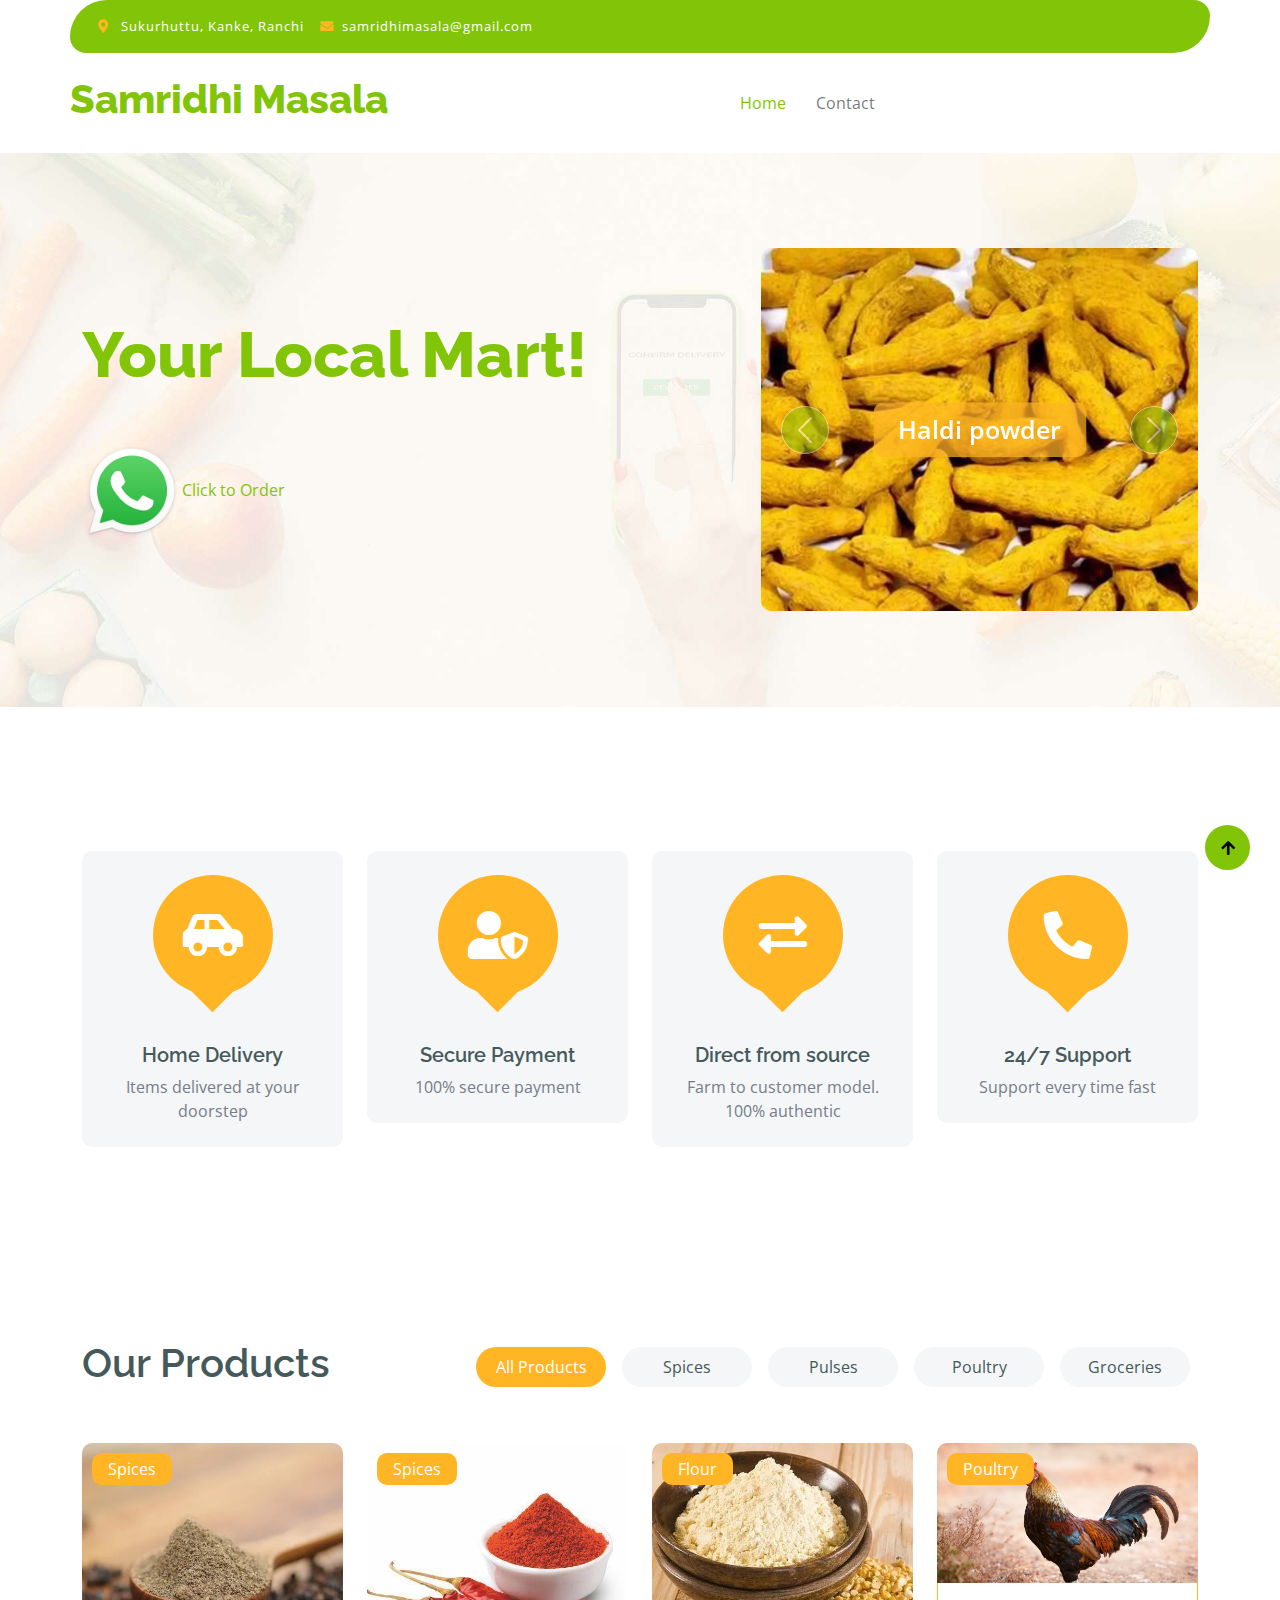
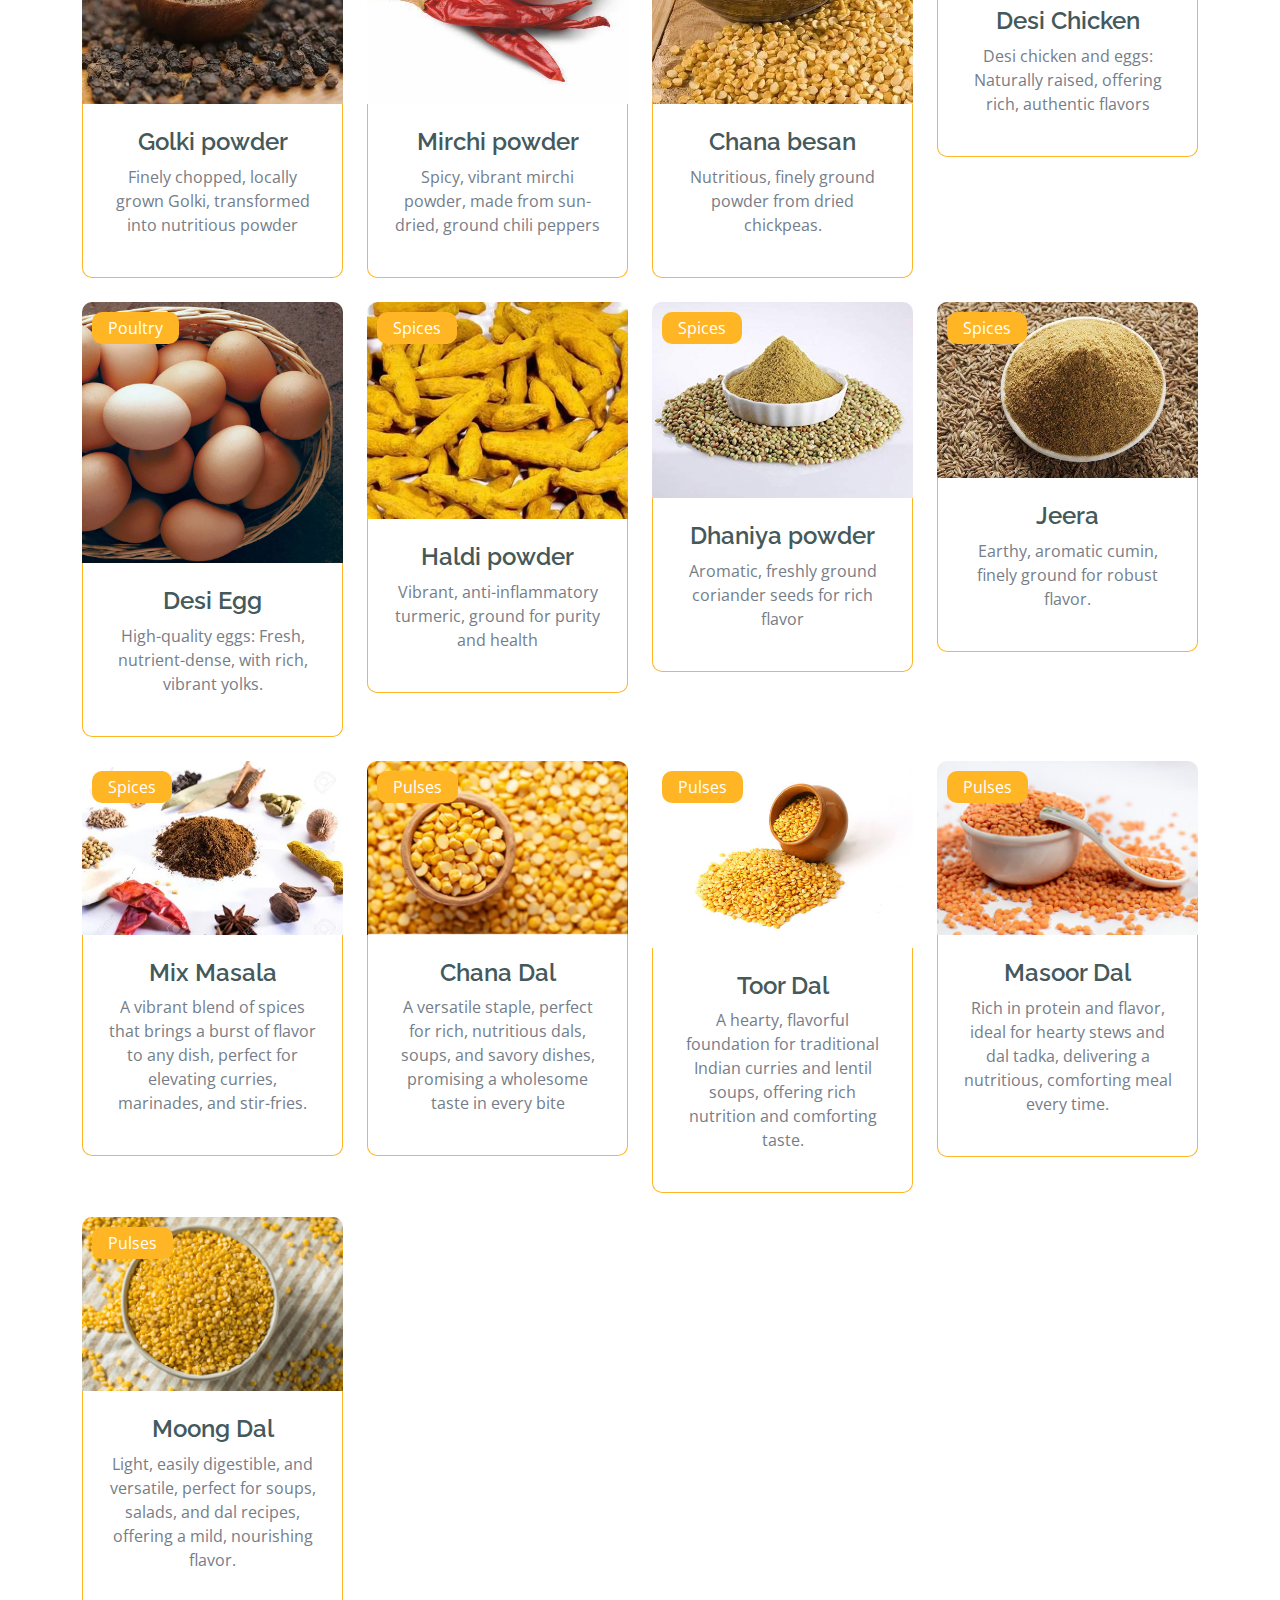
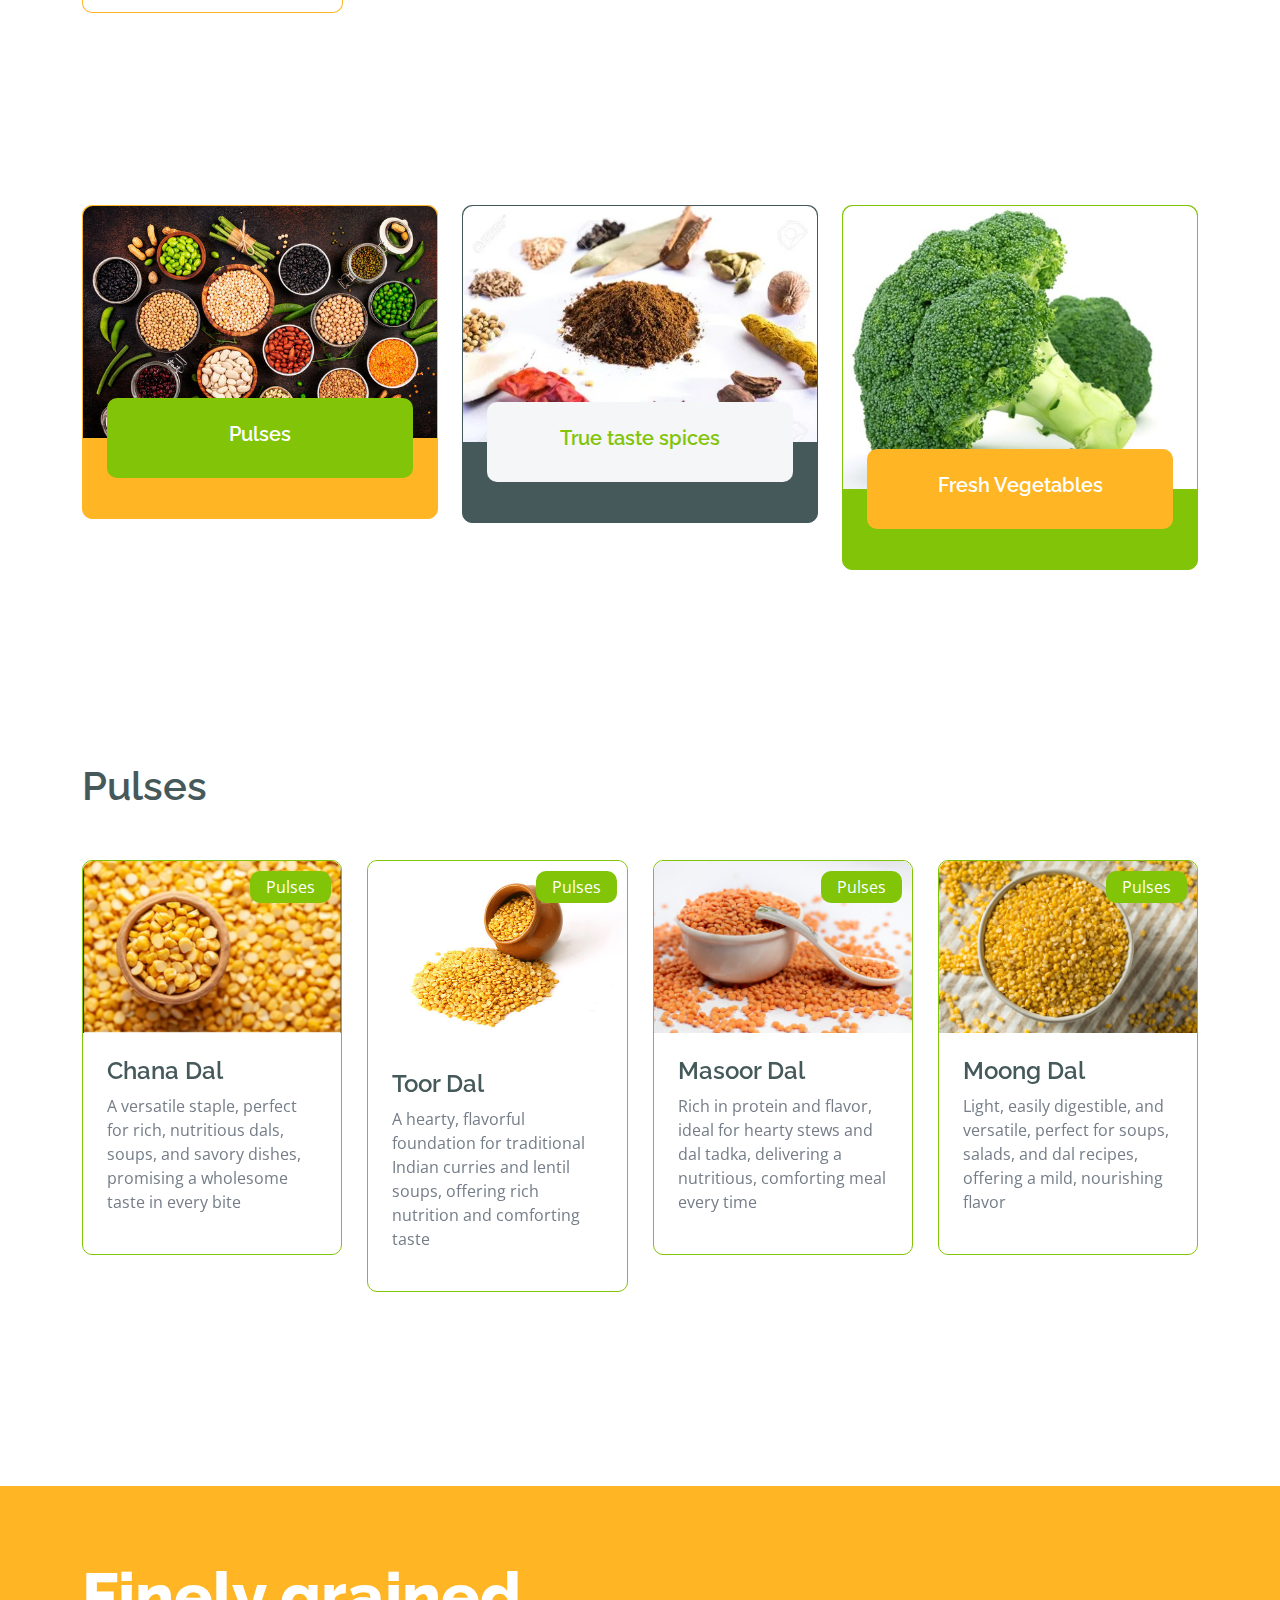
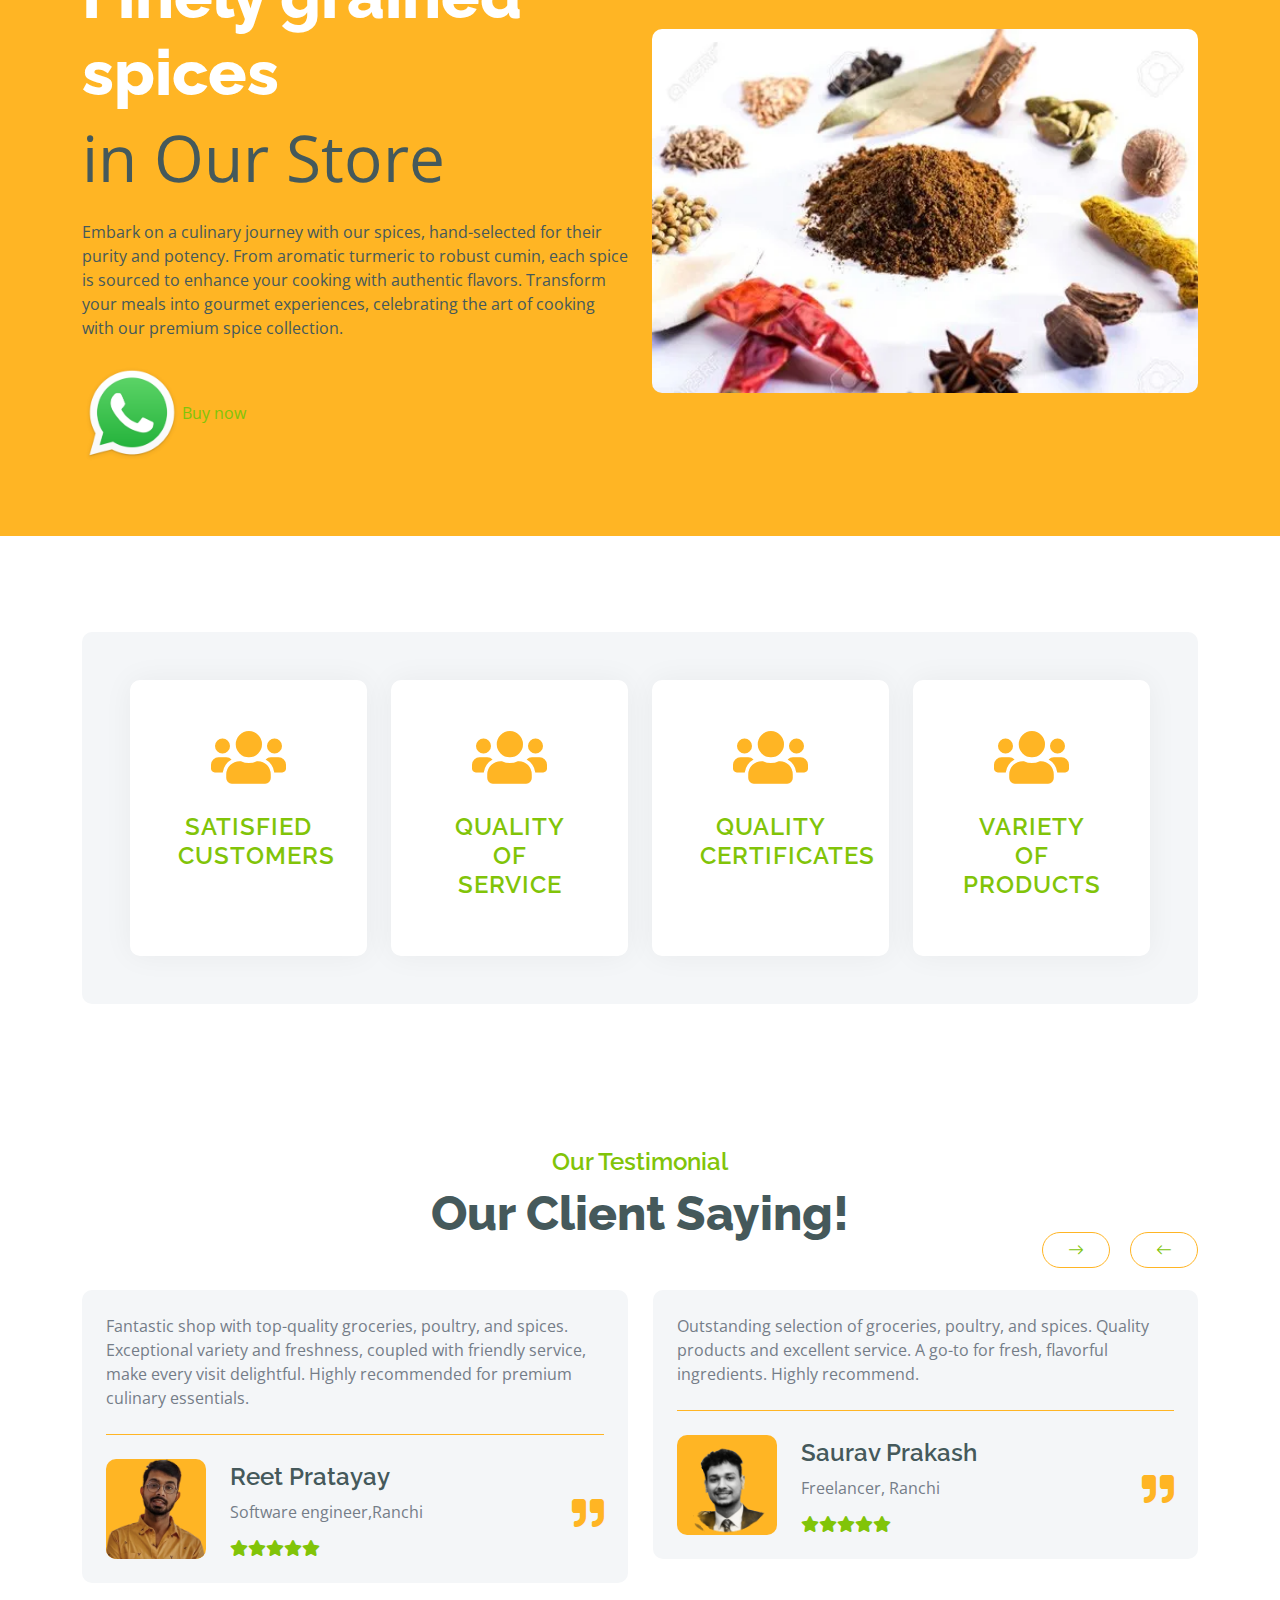
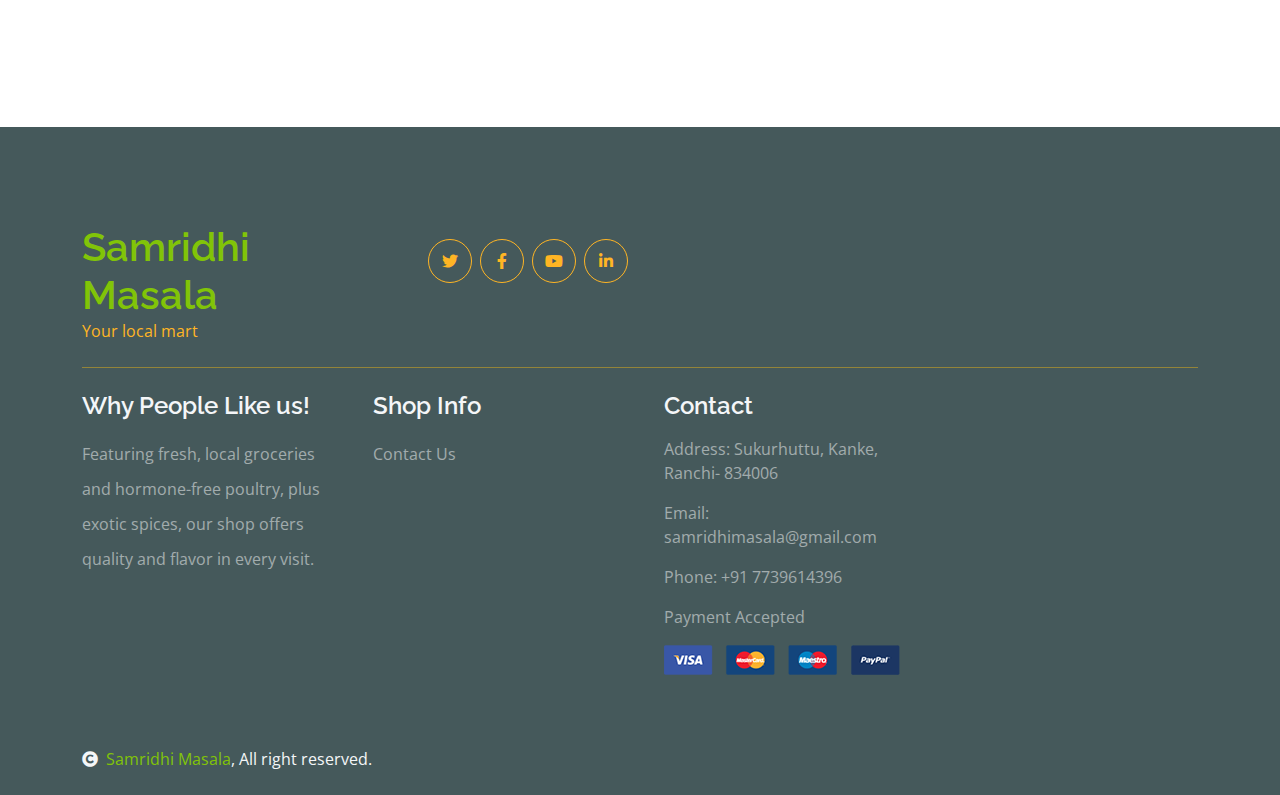
==== index.html @ b8755fad "items" ====
<!DOCTYPE html>
<html lang="en">

    <head>
        <meta charset="utf-8">
        <title>Samridhi Masala</title>
        <meta content="width=device-width, initial-scale=1.0" name="viewport">
        <meta content="" name="keywords">
        <meta content="" name="description">
        <link rel="icon" type="image/x-icon" sizes="192x192"   href="/img/SM-icon.png">

        <!-- Google Web Fonts -->
        <link rel="preconnect" href="https://fonts.googleapis.com">
        <link rel="preconnect" href="https://fonts.gstatic.com" crossorigin>
        <link href="https://fonts.googleapis.com/css2?family=Open+Sans:wght@400;600&family=Raleway:wght@600;800&display=swap" rel="stylesheet"> 

        <!-- Icon Font Stylesheet -->
        <link rel="stylesheet" href="https://use.fontawesome.com/releases/v5.15.4/css/all.css"/>
        <link href="https://cdn.jsdelivr.net/npm/bootstrap-icons@1.4.1/font/bootstrap-icons.css" rel="stylesheet">

        <!-- Libraries Stylesheet -->
        <link href="lib/lightbox/css/lightbox.min.css" rel="stylesheet">
        <link href="lib/owlcarousel/assets/owl.carousel.min.css" rel="stylesheet">


        <!-- Customized Bootstrap Stylesheet -->
        <link href="css/bootstrap.min.css" rel="stylesheet">

        <!-- Template Stylesheet -->
        <link href="css/style.css" rel="stylesheet">
    </head>

    <body>

        <!-- Spinner Start -->
        <div id="spinner" class="show w-100 vh-100 bg-white position-fixed translate-middle top-50 start-50  d-flex align-items-center justify-content-center">
            <div class="spinner-grow text-primary" role="status"></div>
        </div>
        <!-- Spinner End -->


        <!-- Navbar start -->
        <div class="container-fluid fixed-top">
            <div class="container topbar bg-primary d-none d-lg-block">
                <div class="d-flex justify-content-between">
                    <div class="top-info ps-2">
                        <small class="me-3"><i class="fas fa-map-marker-alt me-2 text-secondary"></i> <a href="#" class="text-white">Sukurhuttu, Kanke, Ranchi</a></small>
                        <small class="me-3"><i class="fas fa-envelope me-2 text-secondary"></i><a href="#" class="text-white">samridhimasala@gmail.com</a></small>
                    </div>
                </div>
            </div>
            <div class="container px-0">
                <nav class="navbar navbar-light bg-white navbar-expand-xl">
                    <a href="index.html" class="navbar-brand"><h1 class="text-primary display-6">Samridhi Masala</h1></a>
                    <button class="navbar-toggler py-2 px-3" type="button" data-bs-toggle="collapse" data-bs-target="#navbarCollapse">
                        <span class="fa fa-bars text-primary"></span>
                    </button>
                   

                    <div class="collapse navbar-collapse bg-white" id="navbarCollapse">
                        <div class="navbar-nav mx-auto">
                            <a href="index.html" class="nav-item nav-link active">Home</a>
                            <a href="contact.html" class="nav-item nav-link">Contact</a>
                        </div>
                    </div>
                </nav>
            </div>
        </div>
        <!-- Navbar End -->


        <!-- Modal Search Start -->
        <div class="modal fade" id="searchModal" tabindex="-1" aria-labelledby="exampleModalLabel" aria-hidden="true">
            <div class="modal-dialog modal-fullscreen">
                <div class="modal-content rounded-0">
                    <div class="modal-header">
                        <h5 class="modal-title" id="exampleModalLabel">Search by keyword</h5>
                        <button type="button" class="btn-close" data-bs-dismiss="modal" aria-label="Close"></button>
                    </div>
                    <div class="modal-body d-flex align-items-center">
                        <div class="input-group w-75 mx-auto d-flex">
                            <input type="search" class="form-control p-3" placeholder="keywords" aria-describedby="search-icon-1">
                            <span id="search-icon-1" class="input-group-text p-3"><i class="fa fa-search"></i></span>
                        </div>
                    </div>
                </div>
            </div>
        </div>
        <!-- Modal Search End -->


        <!-- Hero Start -->
        <div class="container-fluid py-5 mb-5 hero-header">
            <div class="container py-5">
                <div class="row g-5 align-items-center">
                    <div class="col-md-12 col-lg-7">
                        <!-- <h4 class="mb-3 text-secondary">100% Organic Foods</h4> -->
                        <h1 class="mb-5 display-3 text-primary">Your Local Mart!</h1>
                        <div class="position-relative mx-auto">
                            <a href="whatsapp://send?text=Hi, Send me product catalog!&phone=+917739614396"><img height="100" width="100" src="img/catalogue/whatsapp-icon.webp"/>Click to Order</a>
                        </div>
                    </div>
                    <div class="col-md-12 col-lg-5">
                        <div id="carouselId" class="carousel slide position-relative" data-bs-ride="carousel">
                            <div class="carousel-inner" role="listbox">
                                <div class="carousel-item active rounded">
                                    <img width="512" height="341" src="img/catalogue/haldi.webp" class="img-fluid w-100 h-100 bg-secondary rounded" alt="First slide">
                                    <a href="#" class="btn px-4 py-2 text-white rounded">Haldi powder</a>
                                </div>
                                <div class="carousel-item rounded">
                                    <img width="512" height="341" src="img/catalogue/dhaniya.jpg" class="img-fluid w-100 h-100 rounded" alt="Second slide">
                                    <a href="#" class="btn px-4 py-2 text-white rounded">Dhaniya powder</a>
                                </div>
                                <div class="carousel-item rounded">
                                    <img width="512" height="341" src="img/catalogue/golki.webp" class="img-fluid w-100 h-100 rounded" alt="Second slide">
                                    <a href="#" class="btn px-4 py-2 text-white rounded">Golki powder</a>
                                </div>
                                <div class="carousel-item rounded">
                                    <img width="512" height="341" src="img/catalogue/jeera.jpeg" class="img-fluid w-100 h-100 rounded" alt="Second slide">
                                    <a href="#" class="btn px-4 py-2 text-white rounded">Jeera powder</a>
                                </div>
                                <div class="carousel-item rounded">
                                    <img width="512" height="341" src="img/catalogue/mirchi.jpeg" class="img-fluid w-100 h-100 rounded" alt="Second slide">
                                    <a href="#" class="btn px-4 py-2 text-white rounded">Mirchi powder</a>
                                </div>
                                <div class="carousel-item rounded">
                                    <img width="512" height="341" src="img/catalogue/mix-masala.webp" class="img-fluid w-100 h-100 rounded" alt="Second slide">
                                    <a href="#" class="btn px-4 py-2 text-white rounded">Mix Masala</a>
                                </div>
                                <div class="carousel-item rounded">
                                    <img width="512" height="341" src="img/catalogue/redpotato.webp" class="img-fluid w-100 h-100 rounded" alt="Second slide">
                                    <a href="#" class="btn px-4 py-2 text-white rounded">Red potato</a>
                                </div>
                                <div class="carousel-item rounded">
                                    <img width="512" height="341" src="img/catalogue/desi-chicken.jpeg" class="img-fluid w-100 h-100 rounded" alt="Second slide">
                                    <a href="#" class="btn px-4 py-2 text-white rounded">Desi chicken</a>
                                </div>
                                <div class="carousel-item rounded">
                                    <img width="512" height="341" src="img/catalogue/chana-besan.webp" class="img-fluid w-100 h-100 rounded" alt="Second slide">
                                    <a href="#" class="btn px-4 py-2 text-white rounded">Chana besan</a>
                                </div>
                                <div class="carousel-item rounded">
                                    <img width="512" height="341" src="img/catalogue/desi-egg.jpeg" class="img-fluid w-100 h-100 rounded" alt="Second slide">
                                    <a href="#" class="btn px-4 py-2 text-white rounded">Desi Egg</a>
                                </div>
                            </div>
                            <button class="carousel-control-prev" type="button" data-bs-target="#carouselId" data-bs-slide="prev">
                                <span class="carousel-control-prev-icon" aria-hidden="true"></span>
                                <span class="visually-hidden">Previous</span>
                            </button>
                            <button class="carousel-control-next" type="button" data-bs-target="#carouselId" data-bs-slide="next">
                                <span class="carousel-control-next-icon" aria-hidden="true"></span>
                                <span class="visually-hidden">Next</span>
                            </button>
                        </div>
                    </div>
                </div>
            </div>
        </div>
        <!-- Hero End -->


        <!-- Featurs Section Start -->
        <div class="container-fluid featurs py-5">
            <div class="container py-5">
                <div class="row g-4">
                    <div class="col-md-6 col-lg-3">
                        <div class="featurs-item text-center rounded bg-light p-4">
                            <div class="featurs-icon btn-square rounded-circle bg-secondary mb-5 mx-auto">
                                <i class="fas fa-car-side fa-3x text-white"></i>
                            </div>
                            <div class="featurs-content text-center">
                                <h5>Home Delivery</h5>
                                <p class="mb-0">Items delivered at your doorstep</p>
                            </div>
                        </div>
                    </div>
                    <div class="col-md-6 col-lg-3">
                        <div class="featurs-item text-center rounded bg-light p-4">
                            <div class="featurs-icon btn-square rounded-circle bg-secondary mb-5 mx-auto">
                                <i class="fas fa-user-shield fa-3x text-white"></i>
                            </div>
                            <div class="featurs-content text-center">
                                <h5>Secure Payment</h5>
                                <p class="mb-0">100% secure payment</p>
                            </div>
                        </div>
                    </div>
                    <div class="col-md-6 col-lg-3">
                        <div class="featurs-item text-center rounded bg-light p-4">
                            <div class="featurs-icon btn-square rounded-circle bg-secondary mb-5 mx-auto">
                                <i class="fas fa-exchange-alt fa-3x text-white"></i>
                            </div>
                            <div class="featurs-content text-center">
                                <h5>Direct from source</h5>
                                <p class="mb-0">Farm to customer model. 100% authentic</p>
                            </div>
                        </div>
                    </div>
                    <div class="col-md-6 col-lg-3">
                        <div class="featurs-item text-center rounded bg-light p-4">
                            <div class="featurs-icon btn-square rounded-circle bg-secondary mb-5 mx-auto">
                                <i class="fa fa-phone-alt fa-3x text-white"></i>
                            </div>
                            <div class="featurs-content text-center">
                                <h5>24/7 Support</h5>
                                <p class="mb-0">Support every time fast</p>
                            </div>
                        </div>
                    </div>
                </div>
            </div>
        </div>
        <!-- Featurs Section End -->


        <!-- Fruits Shop Start-->
        <div class="container-fluid fruite py-5">
            <div class="container py-5">
                <div class="tab-class text-center">
                    <div class="row g-4">
                        <div class="col-lg-4 text-start">
                            <h1>Our Products</h1>
                        </div>
                        <div class="col-lg-8 text-end">
                            <ul class="nav nav-pills d-inline-flex text-center mb-5">
                                <li class="nav-item">
                                    <a class="d-flex m-2 py-2 bg-light rounded-pill active" data-bs-toggle="pill" href="#tab-1">
                                        <span class="text-dark" style="width: 130px;">All Products</span>
                                    </a>
                                </li>
                                <li class="nav-item">
                                    <a class="d-flex py-2 m-2 bg-light rounded-pill" data-bs-toggle="pill" href="#tab-2">
                                        <span class="text-dark" style="width: 130px;">Spices</span>
                                    </a>
                                </li>
                                <li class="nav-item">
                                    <a class="d-flex m-2 py-2 bg-light rounded-pill" data-bs-toggle="pill" href="#tab-3">
                                        <span class="text-dark" style="width: 130px;">Pulses</span>
                                    </a>
                                </li>
                                <li class="nav-item">
                                    <a class="d-flex m-2 py-2 bg-light rounded-pill" data-bs-toggle="pill" href="#tab-4">
                                        <span class="text-dark" style="width: 130px;">Poultry</span>
                                    </a>
                                </li>
                                <li class="nav-item">
                                    <a class="d-flex m-2 py-2 bg-light rounded-pill" data-bs-toggle="pill" href="#tab-5">
                                        <span class="text-dark" style="width: 130px;">Groceries</span>
                                    </a>
                                </li>
                            </ul>
                        </div>
                    </div>
                    <div class="tab-content">
                        <div id="tab-1" class="tab-pane fade show p-0 active">
                            <div class="row g-4">
                                <div class="col-lg-12">
                                    <div class="row g-4">
                                        <div class="col-md-6 col-lg-4 col-xl-3">
                                            <div class="rounded position-relative spice-item">
                                                <div class="fruite-img">
                                                    <img src="img/catalogue/golki.webp" class="img-fluid w-100 rounded-top" alt="">
                                                </div>
                                                <div class="text-white bg-secondary px-3 py-1 rounded position-absolute" style="top: 10px; left: 10px;">Spices</div>
                                                <div class="p-4 border border-secondary border-top-0 rounded-bottom">
                                                    <h4>Golki powder</h4>
                                                    <p>Finely chopped, locally grown Golki, transformed into nutritious powder </p>
                                                </div>
                                            </div>
                                        </div>
                                        <div class="col-md-6 col-lg-4 col-xl-3">
                                            <div class="rounded position-relative spice-item">
                                                <div class="fruite-img">
                                                    <img src="img/catalogue/mirchi.jpeg" class="img-fluid w-100 rounded-top" alt="">
                                                </div>
                                                <div class="text-white bg-secondary px-3 py-1 rounded position-absolute" style="top: 10px; left: 10px;">Spices</div>
                                                <div class="p-4 border border-secondary border-top-0 rounded-bottom">
                                                    <h4>Mirchi powder</h4>
                                                    <p>Spicy, vibrant mirchi powder, made from sun-dried, ground chili peppers</p>
                                                   
                                                </div>
                                            </div>
                                        </div>
                                        <div class="col-md-6 col-lg-4 col-xl-3">
                                            <div class="rounded position-relative spice-item">
                                                <div class="fruite-img">
                                                    <img src="img/catalogue/chana-besan.webp" class="img-fluid w-100 rounded-top" alt="">
                                                </div>
                                                <div class="text-white bg-secondary px-3 py-1 rounded position-absolute" style="top: 10px; left: 10px;">Flour</div>
                                                <div class="p-4 border border-secondary border-top-0 rounded-bottom">
                                                    <h4>Chana besan</h4>
                                                    <p>Nutritious, finely ground powder from dried chickpeas.</p>
                                                    
                                                </div>
                                            </div>
                                        </div>
                                        <div class="col-md-6 col-lg-4 col-xl-3">
                                            <div class="rounded position-relative poultry-item">
                                                <div class="fruite-img">
                                                    <img src="img/catalogue/desi-chicken.jpeg" class="img-fluid w-100 rounded-top" alt="">
                                                </div>
                                                <div class="text-white bg-secondary px-3 py-1 rounded position-absolute" style="top: 10px; left: 10px;">Poultry</div>
                                                <div class="p-4 border border-secondary border-top-0 rounded-bottom">
                                                    <h4>Desi Chicken</h4>
                                                    <p>Desi chicken and eggs: Naturally raised, offering rich, authentic flavors</p>
                                                   
                                                </div>
                                            </div>
                                        </div>
                                        <div class="col-md-6 col-lg-4 col-xl-3">
                                            <div class="rounded position-relative poultry-item">
                                                <div class="fruite-img">
                                                    <img src="img/catalogue/desi-egg.jpeg" class="img-fluid w-100 rounded-top" alt="">
                                                </div>
                                                <div class="text-white bg-secondary px-3 py-1 rounded position-absolute" style="top: 10px; left: 10px;">Poultry</div>
                                                <div class="p-4 border border-secondary border-top-0 rounded-bottom">
                                                    <h4>Desi Egg</h4>
                                                    <p>High-quality eggs: Fresh, nutrient-dense, with rich, vibrant yolks.</p>
                                                    
                                                </div>
                                            </div>
                                        </div>
                                        <div class="col-md-6 col-lg-4 col-xl-3">
                                            <div class="rounded position-relative spice-item">
                                                <div class="fruite-img">
                                                    <img src="img/catalogue/haldi.webp" class="img-fluid w-100 rounded-top" alt="">
                                                </div>
                                                <div class="text-white bg-secondary px-3 py-1 rounded position-absolute" style="top: 10px; left: 10px;">Spices</div>
                                                <div class="p-4 border border-secondary border-top-0 rounded-bottom">
                                                    <h4>Haldi powder</h4>
                                                    <p>Vibrant, anti-inflammatory turmeric, ground for purity and health</p>
                                                   
                                                </div>
                                            </div>
                                        </div>
                                        <div class="col-md-6 col-lg-4 col-xl-3">
                                            <div class="rounded position-relative spice-item">
                                                <div class="fruite-img">
                                                    <img src="img/catalogue/dhaniya.jpg" class="img-fluid w-100 rounded-top" alt="">
                                                </div>
                                                <div class="text-white bg-secondary px-3 py-1 rounded position-absolute" style="top: 10px; left: 10px;">Spices</div>
                                                <div class="p-4 border border-secondary border-top-0 rounded-bottom">
                                                    <h4>Dhaniya powder</h4>
                                                    <p>Aromatic, freshly ground coriander seeds for rich flavor</p>
                                                    
                                                </div>
                                            </div>
                                        </div>
                                        <div class="col-md-6 col-lg-4 col-xl-3">
                                            <div class="rounded position-relative spice-item">
                                                <div class="fruite-img">
                                                    <img src="img/catalogue/jeera.jpeg" class="img-fluid w-100 rounded-top" alt="">
                                                </div>
                                                <div class="text-white bg-secondary px-3 py-1 rounded position-absolute" style="top: 10px; left: 10px;">Spices</div>
                                                <div class="p-4 border border-secondary border-top-0 rounded-bottom">
                                                    <h4>Jeera</h4>
                                                    <p>Earthy, aromatic cumin, finely ground for robust flavor.</p>
                                                    
                                                </div>
                                            </div>
                                        </div>
                                        <div class="col-md-6 col-lg-4 col-xl-3">
                                            <div class="rounded position-relative spice-item">
                                                <div class="fruite-img">
                                                    <img src="img/catalogue/mix-masala.webp" class="img-fluid w-100 rounded-top" alt="">
                                                </div>
                                                <div class="text-white bg-secondary px-3 py-1 rounded position-absolute" style="top: 10px; left: 10px;">Spices</div>
                                                <div class="p-4 border border-secondary border-top-0 rounded-bottom">
                                                    <h4>Mix Masala</h4>
                                                    <p>A vibrant blend of spices that brings a burst of flavor to any dish, perfect for elevating curries, marinades, and stir-fries.</p>
                                                    
                                                </div>
                                            </div>
                                        </div>
                                        <div class="col-md-6 col-lg-4 col-xl-3">
                                            <div class="rounded position-relative pulses-item">
                                                <div class="fruite-img">
                                                    <img src="img/catalogue/chana-dal.png" class="img-fluid w-100 rounded-top" alt="">
                                                </div>
                                                <div class="text-white bg-secondary px-3 py-1 rounded position-absolute" style="top: 10px; left: 10px;">Pulses</div>
                                                <div class="p-4 border border-secondary border-top-0 rounded-bottom">
                                                    <h4>Chana Dal</h4>
                                                    <p>A versatile staple, perfect for rich, nutritious dals, soups, and savory dishes, promising a wholesome taste in every bite</p>
                                                    
                                                </div>
                                            </div>
                                        </div>
                                        <div class="col-md-6 col-lg-4 col-xl-3">
                                            <div class="rounded position-relative pulses-item">
                                                <div class="fruite-img">
                                                    <img src="img/catalogue/toor.jpeg" class="img-fluid w-100 rounded-top" alt="">
                                                </div>
                                                <div class="text-white bg-secondary px-3 py-1 rounded position-absolute" style="top: 10px; left: 10px;">Pulses</div>
                                                <div class="p-4 border border-secondary border-top-0 rounded-bottom">
                                                    <h4>Toor Dal</h4>
                                                    <p>A hearty, flavorful foundation for traditional Indian curries and lentil soups, offering rich nutrition and comforting taste.</p>
                                                    
                                                </div>
                                            </div>
                                        </div>
                                        <div class="col-md-6 col-lg-4 col-xl-3">
                                            <div class="rounded position-relative pulses-item">
                                                <div class="fruite-img">
                                                    <img src="img/catalogue/masoor.jpeg" class="img-fluid w-100 rounded-top" alt="">
                                                </div>
                                                <div class="text-white bg-secondary px-3 py-1 rounded position-absolute" style="top: 10px; left: 10px;">Pulses</div>
                                                <div class="p-4 border border-secondary border-top-0 rounded-bottom">
                                                    <h4>Masoor Dal</h4>
                                                    <p>Rich in protein and flavor, ideal for hearty stews and dal tadka, delivering a nutritious, comforting meal every time.</p>
                                                    
                                                </div>
                                            </div>
                                        </div>
                                        <div class="col-md-6 col-lg-4 col-xl-3">
                                            <div class="rounded position-relative pulses-item">
                                                <div class="fruite-img">
                                                    <img src="img/catalogue/moong.jpeg" class="img-fluid w-100 rounded-top" alt="">
                                                </div>
                                                <div class="text-white bg-secondary px-3 py-1 rounded position-absolute" style="top: 10px; left: 10px;">Pulses</div>
                                                <div class="p-4 border border-secondary border-top-0 rounded-bottom">
                                                    <h4>Moong Dal</h4>
                                                    <p>Light, easily digestible, and versatile, perfect for soups, salads, and dal recipes, offering a mild, nourishing flavor.</p>
                                                    
                                                </div>
                                            </div>
                                        </div>
                                    </div>
                                </div>
                            </div>
                        </div>
                        <div id="tab-2" class="tab-pane fade show p-0">
                            <div class="row g-4">
                                <div class="col-lg-12">
                                    <div class="row g-4">
                                        <div class="col-md-6 col-lg-4 col-xl-3">
                                            <div class="rounded position-relative spice-item">
                                                <div class="fruite-img">
                                                    <img src="img/catalogue/golki.webp" class="img-fluid w-100 rounded-top" alt="">
                                                </div>
                                                <div class="text-white bg-secondary px-3 py-1 rounded position-absolute" style="top: 10px; left: 10px;">Spices</div>
                                                <div class="p-4 border border-secondary border-top-0 rounded-bottom">
                                                    <h4>Golki powder</h4>
                                                    <p>Finely chopped, locally grown Golki, transformed into nutritious powder </p>
                                                </div>
                                            </div>
                                        </div>
                                        <div class="col-md-6 col-lg-4 col-xl-3">
                                            <div class="rounded position-relative spice-item">
                                                <div class="fruite-img">
                                                    <img src="img/catalogue/mirchi.jpeg" class="img-fluid w-100 rounded-top" alt="">
                                                </div>
                                                <div class="text-white bg-secondary px-3 py-1 rounded position-absolute" style="top: 10px; left: 10px;">Spices</div>
                                                <div class="p-4 border border-secondary border-top-0 rounded-bottom">
                                                    <h4>Mirchi powder</h4>
                                                    <p>Spicy, vibrant mirchi powder, made from sun-dried, ground chili peppers</p>
                                                   
                                                </div>
                                            </div>
                                        </div>
                                        <div class="col-md-6 col-lg-4 col-xl-3">
                                            <div class="rounded position-relative spice-item">
                                                <div class="fruite-img">
                                                    <img src="img/catalogue/haldi.webp" class="img-fluid w-100 rounded-top" alt="">
                                                </div>
                                                <div class="text-white bg-secondary px-3 py-1 rounded position-absolute" style="top: 10px; left: 10px;">Spices</div>
                                                <div class="p-4 border border-secondary border-top-0 rounded-bottom">
                                                    <h4>Haldi powder</h4>
                                                    <p>Vibrant, anti-inflammatory turmeric, ground for purity and health</p>
                                                   
                                                </div>
                                            </div>
                                        </div>
                                        <div class="col-md-6 col-lg-4 col-xl-3">
                                            <div class="rounded position-relative spice-item">
                                                <div class="fruite-img">
                                                    <img src="img/catalogue/dhaniya.jpg" class="img-fluid w-100 rounded-top" alt="">
                                                </div>
                                                <div class="text-white bg-secondary px-3 py-1 rounded position-absolute" style="top: 10px; left: 10px;">Spices</div>
                                                <div class="p-4 border border-secondary border-top-0 rounded-bottom">
                                                    <h4>Dhaniya powder</h4>
                                                    <p>Aromatic, freshly ground coriander seeds for rich flavor</p>
                                                    
                                                </div>
                                            </div>
                                        </div>
                                        <div class="col-md-6 col-lg-4 col-xl-3">
                                            <div class="rounded position-relative spice-item">
                                                <div class="fruite-img">
                                                    <img src="img/catalogue/jeera.jpeg" class="img-fluid w-100 rounded-top" alt="">
                                                </div>
                                                <div class="text-white bg-secondary px-3 py-1 rounded position-absolute" style="top: 10px; left: 10px;">Spices</div>
                                                <div class="p-4 border border-secondary border-top-0 rounded-bottom">
                                                    <h4>Jeera</h4>
                                                    <p>Earthy, aromatic cumin, finely ground for robust flavor.</p>
                                                    
                                                </div>
                                            </div>
                                        </div>
                                        <div class="col-md-6 col-lg-4 col-xl-3">
                                            <div class="rounded position-relative spice-item">
                                                <div class="fruite-img">
                                                    <img src="img/catalogue/mix-masala.webp" class="img-fluid w-100 rounded-top" alt="">
                                                </div>
                                                <div class="text-white bg-secondary px-3 py-1 rounded position-absolute" style="top: 10px; left: 10px;">Spices</div>
                                                <div class="p-4 border border-secondary border-top-0 rounded-bottom">
                                                    <h4>Mix Masala</h4>
                                                    <p>A vibrant blend of spices that brings a burst of flavor to any dish, perfect for elevating curries, marinades, and stir-fries.</p>
                                                    
                                                </div>
                                            </div>
                                        </div>
                                    </div>
                                </div>
                            </div>
                        </div>
                        <div id="tab-3" class="tab-pane fade show p-0">
                            <div class="row g-4">
                                <div class="col-lg-12">
                                    <div class="row g-4">
                                        <div class="col-md-6 col-lg-4 col-xl-3">
                                            <div class="rounded position-relative pulses-item">
                                                <div class="fruite-img">
                                                    <img src="img/catalogue/chana-dal.png" class="img-fluid w-100 rounded-top" alt="">
                                                </div>
                                                <div class="text-white bg-secondary px-3 py-1 rounded position-absolute" style="top: 10px; left: 10px;">Pulses</div>
                                                <div class="p-4 border border-secondary border-top-0 rounded-bottom">
                                                    <h4>Chana Dal</h4>
                                                    <p>A versatile staple, perfect for rich, nutritious dals, soups, and savory dishes, promising a wholesome taste in every bite</p>
                                                    
                                                </div>
                                            </div>
                                        </div>
                                        <div class="col-md-6 col-lg-4 col-xl-3">
                                            <div class="rounded position-relative pulses-item">
                                                <div class="fruite-img">
                                                    <img src="img/catalogue/toor.jpeg" class="img-fluid w-100 rounded-top" alt="">
                                                </div>
                                                <div class="text-white bg-secondary px-3 py-1 rounded position-absolute" style="top: 10px; left: 10px;">Pulses</div>
                                                <div class="p-4 border border-secondary border-top-0 rounded-bottom">
                                                    <h4>Toor Dal</h4>
                                                    <p>A hearty, flavorful foundation for traditional Indian curries and lentil soups, offering rich nutrition and comforting taste.</p>
                                                    
                                                </div>
                                            </div>
                                        </div>
                                        <div class="col-md-6 col-lg-4 col-xl-3">
                                            <div class="rounded position-relative pulses-item">
                                                <div class="fruite-img">
                                                    <img src="img/catalogue/masoor.jpeg" class="img-fluid w-100 rounded-top" alt="">
                                                </div>
                                                <div class="text-white bg-secondary px-3 py-1 rounded position-absolute" style="top: 10px; left: 10px;">Pulses</div>
                                                <div class="p-4 border border-secondary border-top-0 rounded-bottom">
                                                    <h4>Masoor Dal</h4>
                                                    <p>Rich in protein and flavor, ideal for hearty stews and dal tadka, delivering a nutritious, comforting meal every time.</p>
                                                    
                                                </div>
                                            </div>
                                        </div>
                                        <div class="col-md-6 col-lg-4 col-xl-3">
                                            <div class="rounded position-relative pulses-item">
                                                <div class="fruite-img">
                                                    <img src="img/catalogue/moong.jpeg" class="img-fluid w-100 rounded-top" alt="">
                                                </div>
                                                <div class="text-white bg-secondary px-3 py-1 rounded position-absolute" style="top: 10px; left: 10px;">Pulses</div>
                                                <div class="p-4 border border-secondary border-top-0 rounded-bottom">
                                                    <h4>Moong Dal</h4>
                                                    <p>Light, easily digestible, and versatile, perfect for soups, salads, and dal recipes, offering a mild, nourishing flavor.</p>
                                                    
                                                </div>
                                            </div>
                                        </div>
                                    </div>
                                </div>
                            </div>
                        </div>
                        <div id="tab-4" class="tab-pane fade show p-0">
                            <div class="row g-4">
                                <div class="col-lg-12">
                                    <div class="row g-4">
                                        <div class="col-md-6 col-lg-4 col-xl-3">
                                            <div class="rounded position-relative poultry-item">
                                                <div class="fruite-img">
                                                    <img src="img/catalogue/desi-chicken.jpeg" class="img-fluid w-100 rounded-top" alt="">
                                                </div>
                                                <div class="text-white bg-secondary px-3 py-1 rounded position-absolute" style="top: 10px; left: 10px;">Poultry</div>
                                                <div class="p-4 border border-secondary border-top-0 rounded-bottom">
                                                    <h4>Desi Chicken</h4>
                                                    <p>Desi chicken and eggs: Naturally raised, offering rich, authentic flavors</p>
                                                   
                                                </div>
                                            </div>
                                        </div>
                                        <div class="col-md-6 col-lg-4 col-xl-3">
                                            <div class="rounded position-relative poultry-item">
                                                <div class="fruite-img">
                                                    <img src="img/catalogue/desi-egg.jpeg" class="img-fluid w-100 rounded-top" alt="">
                                                </div>
                                                <div class="text-white bg-secondary px-3 py-1 rounded position-absolute" style="top: 10px; left: 10px;">Poultry</div>
                                                <div class="p-4 border border-secondary border-top-0 rounded-bottom">
                                                    <h4>Desi Egg</h4>
                                                    <p>High-quality eggs: Fresh, nutrient-dense, with rich, vibrant yolks.</p>
                                                    
                                                </div>
                                            </div>
                                        </div>
                                    </div>
                                </div>
                            </div>
                        </div>
                        <div id="tab-5" class="tab-pane fade show p-0">
                            <div class="row g-4">
                                <div class="col-lg-12">
                                    <div class="row g-4">
                                        <div class="col-md-6 col-lg-4 col-xl-3">
                                            <div class="rounded position-relative fruite-item">
                                                <div class="fruite-img">
                                                    <img src="img/fruite-item-3.jpg" class="img-fluid w-100 rounded-top" alt="">
                                                </div>
                                                <div class="text-white bg-secondary px-3 py-1 rounded position-absolute" style="top: 10px; left: 10px;">Fruits</div>
                                                <div class="p-4 border border-secondary border-top-0 rounded-bottom">
                                                    <h4>Banana</h4>
                                                    <p>Lorem ipsum dolor sit amet consectetur adipisicing elit sed do eiusmod te incididunt</p>
                                                    <div class="d-flex justify-content-between flex-lg-wrap">
                                                        <p class="text-dark fs-5 fw-bold mb-0">$4.99 / kg</p>
                                                        <a href="#" class="btn border border-secondary rounded-pill px-3 text-primary"><i class="fa fa-shopping-bag me-2 text-primary"></i> Add to cart</a>
                                                    </div>
                                                </div>
                                            </div>
                                        </div>
                                        <div class="col-md-6 col-lg-4 col-xl-3">
                                            <div class="rounded position-relative fruite-item">
                                                <div class="fruite-img">
                                                    <img src="img/fruite-item-2.jpg" class="img-fluid w-100 rounded-top" alt="">
                                                </div>
                                                <div class="text-white bg-secondary px-3 py-1 rounded position-absolute" style="top: 10px; left: 10px;">Fruits</div>
                                                <div class="p-4 border border-secondary border-top-0 rounded-bottom">
                                                    <h4>Raspberries</h4>
                                                    <p>Lorem ipsum dolor sit amet consectetur adipisicing elit sed do eiusmod te incididunt</p>
                                                    <div class="d-flex justify-content-between flex-lg-wrap">
                                                        <p class="text-dark fs-5 fw-bold mb-0">$4.99 / kg</p>
                                                        <a href="#" class="btn border border-secondary rounded-pill px-3 text-primary"><i class="fa fa-shopping-bag me-2 text-primary"></i> Add to cart</a>
                                                    </div>
                                                </div>
                                            </div>
                                        </div>
                                        <div class="col-md-6 col-lg-4 col-xl-3">
                                            <div class="rounded position-relative fruite-item">
                                                <div class="fruite-img">
                                                    <img src="img/fruite-item-1.jpg" class="img-fluid w-100 rounded-top" alt="">
                                                </div>
                                                <div class="text-white bg-secondary px-3 py-1 rounded position-absolute" style="top: 10px; left: 10px;">Fruits</div>
                                                <div class="p-4 border border-secondary border-top-0 rounded-bottom">
                                                    <h4>Oranges</h4>
                                                    <p>Lorem ipsum dolor sit amet consectetur adipisicing elit sed do eiusmod te incididunt</p>
                                                    <div class="d-flex justify-content-between flex-lg-wrap">
                                                        <p class="text-dark fs-5 fw-bold mb-0">$4.99 / kg</p>
                                                        <a href="#" class="btn border border-secondary rounded-pill px-3 text-primary"><i class="fa fa-shopping-bag me-2 text-primary"></i> Add to cart</a>
                                                    </div>
                                                </div>
                                            </div>
                                        </div>
                                    </div>
                                </div>
                            </div>
                        </div>
                    </div>
                </div>      
            </div>
        </div>
        <!-- Fruits Shop End-->


        <!-- Featurs Start -->
        <div class="container-fluid service py-5">
            <div class="container py-5">
                <div class="row g-4 justify-content-center">
                    <div class="col-md-6 col-lg-4">
                        <a href="#">
                            <div class="service-item bg-secondary rounded border border-secondary">
                                <img src="img/catalogue/pulses.jpeg" class="img-fluid rounded-top w-100" alt="">
                                <div class="px-4 rounded-bottom">
                                    <div class="service-content bg-primary text-center p-4 rounded">
                                        <h5 class="text-white">Pulses</h5>
                                        <!-- <h3 class="mb-0">20% OFF</h3> -->
                                    </div>
                                </div>
                            </div>
                        </a>
                    </div>
                    <div class="col-md-6 col-lg-4">
                        <a href="#">
                            <div class="service-item bg-dark rounded border border-dark">
                                <img src="img/catalogue/mix-masala.webp" class="img-fluid rounded-top w-100" alt="">
                                <div class="px-4 rounded-bottom">
                                    <div class="service-content bg-light text-center p-4 rounded">
                                        <h5 class="text-primary">True taste spices</h5>
                                        <!-- <h3 class="mb-0">Free delivery</h3> -->
                                    </div>
                                </div>
                            </div>
                        </a>
                    </div>
                    <div class="col-md-6 col-lg-4">
                        <a href="#">
                            <div class="service-item bg-primary rounded border border-primary">
                                <img src="img/featur-3.jpg" class="img-fluid rounded-top w-100" alt="">
                                <div class="px-4 rounded-bottom">
                                    <div class="service-content bg-secondary text-center p-4 rounded">
                                        <h5 class="text-white">Fresh Vegetables</h5>
                                        <!-- <h3 class="mb-0">Discount 30$</h3> -->
                                    </div>
                                </div>
                            </div>
                        </a>
                    </div>
                </div>
            </div>
        </div>
        <!-- Featurs End -->


        <!-- Vesitable Shop Start-->
        <div class="container-fluid vesitable py-5">
            <div class="container py-5">
                <h1 class="mb-0">Pulses</h1>
                <div class="owl-carousel vegetable-carousel justify-content-center">
                    <div class="border border-primary rounded position-relative Pulses-item">
                        <div class="pulses-img">
                            <img src="img/catalogue/chana-dal.png" class="img-fluid w-100 rounded-top" alt="">
                        </div>
                        <div class="text-white bg-primary px-3 py-1 rounded position-absolute" style="top: 10px; right: 10px;">Pulses</div>
                        <div class="p-4 rounded-bottom">
                            <h4>Chana Dal</h4>
                            <p>A versatile staple, perfect for rich, nutritious dals, soups, and savory dishes, promising a wholesome taste in every bite</p>
                           
                        </div>
                    </div>
                    <div class="border border-primary rounded position-relative pulses-item">
                        <div class="pulses-img">
                            <img src="img/catalogue/toor.jpeg" class="img-fluid w-100 rounded-top" alt="">
                        </div>
                        <div class="text-white bg-primary px-3 py-1 rounded position-absolute" style="top: 10px; right: 10px;">Pulses</div>
                        <div class="p-4 rounded-bottom">
                            <h4>Toor Dal</h4>
                            <p>A hearty, flavorful foundation for traditional Indian curries and lentil soups, offering rich nutrition and comforting taste</p>
                            
                        </div>
                    </div>
                    <div class="border border-primary rounded position-relative pulses-item">
                        <div class="pulses-img">
                            <img src="img/catalogue/masoor.jpeg" class="img-fluid w-100 rounded-top bg-light" alt="">
                        </div>
                        <div class="text-white bg-primary px-3 py-1 rounded position-absolute" style="top: 10px; right: 10px;">Pulses</div>
                        <div class="p-4 rounded-bottom">
                            <h4>Masoor Dal</h4>
                            <p>Rich in protein and flavor, ideal for hearty stews and dal tadka, delivering a nutritious, comforting meal every time</p>
                            
                        </div>
                    </div>
                    <div class="border border-primary rounded position-relative pulses-item">
                        <div class="pulses-img">
                            <img src="img/catalogue/moong.jpeg" class="img-fluid w-100 rounded-top" alt="">
                        </div>
                        <div class="text-white bg-primary px-3 py-1 rounded position-absolute" style="top: 10px; right: 10px;">Pulses</div>
                        <div class="p-4 rounded-bottom">
                            <h4>Moong Dal</h4>
                            <p>Light, easily digestible, and versatile, perfect for soups, salads, and dal recipes, offering a mild, nourishing flavor</p>
                           
                        </div>
                    </div>
                   
                </div>
            </div>
        </div>
        <!-- Vegetable Shop End -->


        <!-- Banner Section Start-->
        <div class="container-fluid banner bg-secondary my-5">
            <div class="container py-5">
                <div class="row g-4 align-items-center">
                    <div class="col-lg-6">
                        <div class="py-4">
                            <h1 class="display-3 text-white">Finely grained spices</h1>
                            <p class="fw-normal display-3 text-dark mb-4">in Our Store</p>
                            <p class="mb-4 text-dark">Embark on a culinary journey with our spices, hand-selected for their purity and potency. From aromatic turmeric to robust cumin, each spice is sourced to enhance your cooking with authentic flavors. Transform your meals into gourmet experiences, celebrating the art of cooking with our premium spice collection.</p>
                            <a href="whatsapp://send?text=Hi, Send me product catalog!&phone=+917739614396"><img height="100" width="100" src="img/catalogue/whatsapp-icon.webp"/>Buy now</a>
                        </div>
                    </div>
                    <div class="col-lg-6">
                        <div class="position-relative">
                            <img src="img/catalogue/mix-masala.webp" class="img-fluid w-100 rounded" alt="">
                           
                        </div>
                    </div>
                </div>
            </div>
        </div>
        <!-- Banner Section End -->


        <!-- Bestsaler Product Start -->
        <!-- <div class="container-fluid py-5">
            <div class="container py-5">
                <div class="text-center mx-auto mb-5" style="max-width: 700px;">
                    <h1 class="display-4">Bestseller Products</h1>
                    <p>Latin words, combined with a handful of model sentence structures, to generate Lorem Ipsum which looks reasonable.</p>
                </div>
                <div class="row g-4">
                    <div class="col-lg-6 col-xl-4">
                        <div class="p-4 rounded bg-light">
                            <div class="row align-items-center">
                                <div class="col-6">
                                    <img src="img/best-product-1.jpg" class="img-fluid rounded-circle w-100" alt="">
                                </div>
                                <div class="col-6">
                                    <a href="#" class="h5">Organic Tomato</a>
                                    <div class="d-flex my-3">
                                        <i class="fas fa-star text-primary"></i>
                                        <i class="fas fa-star text-primary"></i>
                                        <i class="fas fa-star text-primary"></i>
                                        <i class="fas fa-star text-primary"></i>
                                        <i class="fas fa-star"></i>
                                    </div>
                                    <h4 class="mb-3">3.12 $</h4>
                                    <a href="#" class="btn border border-secondary rounded-pill px-3 text-primary"><i class="fa fa-shopping-bag me-2 text-primary"></i> Add to cart</a>
                                </div>
                            </div>
                        </div>
                    </div>
                    <div class="col-lg-6 col-xl-4">
                        <div class="p-4 rounded bg-light">
                            <div class="row align-items-center">
                                <div class="col-6">
                                    <img src="img/best-product-2.jpg" class="img-fluid rounded-circle w-100" alt="">
                                </div>
                                <div class="col-6">
                                    <a href="#" class="h5">Organic Tomato</a>
                                    <div class="d-flex my-3">
                                        <i class="fas fa-star text-primary"></i>
                                        <i class="fas fa-star text-primary"></i>
                                        <i class="fas fa-star text-primary"></i>
                                        <i class="fas fa-star text-primary"></i>
                                        <i class="fas fa-star"></i>
                                    </div>
                                    <h4 class="mb-3">3.12 $</h4>
                                    <a href="#" class="btn border border-secondary rounded-pill px-3 text-primary"><i class="fa fa-shopping-bag me-2 text-primary"></i> Add to cart</a>
                                </div>
                            </div>
                        </div>
                    </div>
                    <div class="col-lg-6 col-xl-4">
                        <div class="p-4 rounded bg-light">
                            <div class="row align-items-center">
                                <div class="col-6">
                                    <img src="img/best-product-3.jpg" class="img-fluid rounded-circle w-100" alt="">
                                </div>
                                <div class="col-6">
                                    <a href="#" class="h5">Organic Tomato</a>
                                    <div class="d-flex my-3">
                                        <i class="fas fa-star text-primary"></i>
                                        <i class="fas fa-star text-primary"></i>
                                        <i class="fas fa-star text-primary"></i>
                                        <i class="fas fa-star text-primary"></i>
                                        <i class="fas fa-star"></i>
                                    </div>
                                    <h4 class="mb-3">3.12 $</h4>
                                    <a href="#" class="btn border border-secondary rounded-pill px-3 text-primary"><i class="fa fa-shopping-bag me-2 text-primary"></i> Add to cart</a>
                                </div>
                            </div>
                        </div>
                    </div>
                    <div class="col-lg-6 col-xl-4">
                        <div class="p-4 rounded bg-light">
                            <div class="row align-items-center">
                                <div class="col-6">
                                    <img src="img/best-product-4.jpg" class="img-fluid rounded-circle w-100" alt="">
                                </div>
                                <div class="col-6">
                                    <a href="#" class="h5">Organic Tomato</a>
                                    <div class="d-flex my-3">
                                        <i class="fas fa-star text-primary"></i>
                                        <i class="fas fa-star text-primary"></i>
                                        <i class="fas fa-star text-primary"></i>
                                        <i class="fas fa-star text-primary"></i>
                                        <i class="fas fa-star"></i>
                                    </div>
                                    <h4 class="mb-3">3.12 $</h4>
                                    <a href="#" class="btn border border-secondary rounded-pill px-3 text-primary"><i class="fa fa-shopping-bag me-2 text-primary"></i> Add to cart</a>
                                </div>
                            </div>
                        </div>
                    </div>
                    <div class="col-lg-6 col-xl-4">
                        <div class="p-4 rounded bg-light">
                            <div class="row align-items-center">
                                <div class="col-6">
                                    <img src="img/best-product-5.jpg" class="img-fluid rounded-circle w-100" alt="">
                                </div>
                                <div class="col-6">
                                    <a href="#" class="h5">Organic Tomato</a>
                                    <div class="d-flex my-3">
                                        <i class="fas fa-star text-primary"></i>
                                        <i class="fas fa-star text-primary"></i>
                                        <i class="fas fa-star text-primary"></i>
                                        <i class="fas fa-star text-primary"></i>
                                        <i class="fas fa-star"></i>
                                    </div>
                                    <h4 class="mb-3">3.12 $</h4>
                                    <a href="#" class="btn border border-secondary rounded-pill px-3 text-primary"><i class="fa fa-shopping-bag me-2 text-primary"></i> Add to cart</a>
                                </div>
                            </div>
                        </div>
                    </div>
                    <div class="col-lg-6 col-xl-4">
                        <div class="p-4 rounded bg-light">
                            <div class="row align-items-center">
                                <div class="col-6">
                                    <img src="img/best-product-6.jpg" class="img-fluid rounded-circle w-100" alt="">
                                </div>
                                <div class="col-6">
                                    <a href="#" class="h5">Organic Tomato</a>
                                    <div class="d-flex my-3">
                                        <i class="fas fa-star text-primary"></i>
                                        <i class="fas fa-star text-primary"></i>
                                        <i class="fas fa-star text-primary"></i>
                                        <i class="fas fa-star text-primary"></i>
                                        <i class="fas fa-star"></i>
                                    </div>
                                    <h4 class="mb-3">3.12 $</h4>
                                    <a href="#" class="btn border border-secondary rounded-pill px-3 text-primary"><i class="fa fa-shopping-bag me-2 text-primary"></i> Add to cart</a>
                                </div>
                            </div>
                        </div>
                    </div>
                    <div class="col-md-6 col-lg-6 col-xl-3">
                        <div class="text-center">
                            <img src="img/fruite-item-1.jpg" class="img-fluid rounded" alt="">
                            <div class="py-4">
                                <a href="#" class="h5">Organic Tomato</a>
                                <div class="d-flex my-3 justify-content-center">
                                    <i class="fas fa-star text-primary"></i>
                                    <i class="fas fa-star text-primary"></i>
                                    <i class="fas fa-star text-primary"></i>
                                    <i class="fas fa-star text-primary"></i>
                                    <i class="fas fa-star"></i>
                                </div>
                                <h4 class="mb-3">3.12 $</h4>
                                <a href="#" class="btn border border-secondary rounded-pill px-3 text-primary"><i class="fa fa-shopping-bag me-2 text-primary"></i> Add to cart</a>
                            </div>
                        </div>
                    </div>
                    <div class="col-md-6 col-lg-6 col-xl-3">
                        <div class="text-center">
                            <img src="img/fruite-item-2.jpg" class="img-fluid rounded" alt="">
                            <div class="py-4">
                                <a href="#" class="h5">Organic Tomato</a>
                                <div class="d-flex my-3 justify-content-center">
                                    <i class="fas fa-star text-primary"></i>
                                    <i class="fas fa-star text-primary"></i>
                                    <i class="fas fa-star text-primary"></i>
                                    <i class="fas fa-star text-primary"></i>
                                    <i class="fas fa-star"></i>
                                </div>
                                <h4 class="mb-3">3.12 $</h4>
                                <a href="#" class="btn border border-secondary rounded-pill px-3 text-primary"><i class="fa fa-shopping-bag me-2 text-primary"></i> Add to cart</a>
                            </div>
                        </div>
                    </div>
                    <div class="col-md-6 col-lg-6 col-xl-3">
                        <div class="text-center">
                            <img src="img/fruite-item-3.jpg" class="img-fluid rounded" alt="">
                            <div class="py-4">
                                <a href="#" class="h5">Organic Tomato</a>
                                <div class="d-flex my-3 justify-content-center">
                                    <i class="fas fa-star text-primary"></i>
                                    <i class="fas fa-star text-primary"></i>
                                    <i class="fas fa-star text-primary"></i>
                                    <i class="fas fa-star text-primary"></i>
                                    <i class="fas fa-star"></i>
                                </div>
                                <h4 class="mb-3">3.12 $</h4>
                                <a href="#" class="btn border border-secondary rounded-pill px-3 text-primary"><i class="fa fa-shopping-bag me-2 text-primary"></i> Add to cart</a>
                            </div>
                        </div>
                    </div>
                    <div class="col-md-6 col-lg-6 col-xl-3">
                        <div class="text-center">
                            <img src="img/fruite-item-4.jpg" class="img-fluid rounded" alt="">
                            <div class="py-2">
                                <a href="#" class="h5">Organic Tomato</a>
                                <div class="d-flex my-3 justify-content-center">
                                    <i class="fas fa-star text-primary"></i>
                                    <i class="fas fa-star text-primary"></i>
                                    <i class="fas fa-star text-primary"></i>
                                    <i class="fas fa-star text-primary"></i>
                                    <i class="fas fa-star"></i>
                                </div>
                                <h4 class="mb-3">3.12 $</h4>
                                <a href="#" class="btn border border-secondary rounded-pill px-3 text-primary"><i class="fa fa-shopping-bag me-2 text-primary"></i> Add to cart</a>
                            </div>
                        </div>
                    </div>
                </div>
            </div>
        </div> -->
        <!-- Bestsaler Product End -->


        <!-- Fact Start -->
        <div class="container-fluid py-5">
            <div class="container">
                <div class="bg-light p-5 rounded">
                    <div class="row g-4 justify-content-center">
                        <div class="col-md-6 col-lg-6 col-xl-3">
                            <div class="counter bg-white rounded p-5">
                                <i class="fa fa-users text-secondary"></i>
                                <h4>Satisfied customers</h4>
                            </div>
                        </div>
                        <div class="col-md-6 col-lg-6 col-xl-3">
                            <div class="counter bg-white rounded p-5">
                                <i class="fa fa-users text-secondary"></i>
                                <h4>Quality of service</h4>
                            </div>
                        </div>
                        <div class="col-md-6 col-lg-6 col-xl-3">
                            <div class="counter bg-white rounded p-5">
                                <i class="fa fa-users text-secondary"></i>
                                <h4>quality certificates</h4>
                            </div>
                        </div>
                        <div class="col-md-6 col-lg-6 col-xl-3">
                            <div class="counter bg-white rounded p-5">
                                <i class="fa fa-users text-secondary"></i>
                                <h4>Variety of Products</h4>
                            </div>
                        </div>
                    </div>
                </div>
            </div>
        </div>
        <!-- Fact Start -->


        <!-- Tastimonial Start -->
        <div class="container-fluid testimonial py-5">
            <div class="container py-5">
                <div class="testimonial-header text-center">
                    <h4 class="text-primary">Our Testimonial</h4>
                    <h1 class="display-5 mb-5 text-dark">Our Client Saying!</h1>
                </div>
                <div class="owl-carousel testimonial-carousel">
                    <div class="testimonial-item img-border-radius bg-light rounded p-4">
                        <div class="position-relative">
                            <i class="fa fa-quote-right fa-2x text-secondary position-absolute" style="bottom: 30px; right: 0;"></i>
                            <div class="mb-4 pb-4 border-bottom border-secondary">
                                <p class="mb-0">Fantastic shop with top-quality groceries, poultry, and spices. Exceptional variety and freshness, coupled with friendly service, make every visit delightful. Highly recommended for premium culinary essentials.
                                </p>
                            </div>
                            <div class="d-flex align-items-center flex-nowrap">
                                <div class="bg-secondary rounded">
                                    <img src="img/testimonials/reet.png" class="img-fluid rounded" style="width: 100px; height: 100px;" alt="">
                                </div>
                                <div class="ms-4 d-block">
                                    <h4 class="text-dark">Reet Pratayay</h4>
                                    <p class="m-0 pb-3">Software engineer,Ranchi</p>
                                    <div class="d-flex pe-5">
                                        <i class="fas fa-star text-primary"></i>
                                        <i class="fas fa-star text-primary"></i>
                                        <i class="fas fa-star text-primary"></i>
                                        <i class="fas fa-star text-primary"></i>
                                        <i class="fas fa-star text-primary"></i>
                                    </div>
                                </div>
                            </div>
                        </div>
                    </div>
                    <div class="testimonial-item img-border-radius bg-light rounded p-4">
                        <div class="position-relative">
                            <i class="fa fa-quote-right fa-2x text-secondary position-absolute" style="bottom: 30px; right: 0;"></i>
                            <div class="mb-4 pb-4 border-bottom border-secondary">
                                <p class="mb-0">Outstanding selection of groceries, poultry, and spices. Quality products and excellent service. A go-to for fresh, flavorful ingredients. Highly recommend.
                                </p>
                            </div>
                            <div class="d-flex align-items-center flex-nowrap">
                                <div class="bg-secondary rounded">
                                    <img src="img/testimonials/saurav.png" class="img-fluid rounded" style="width: 100px; height: 100px;" alt="">
                                </div>
                                <div class="ms-4 d-block">
                                    <h4 class="text-dark">Saurav Prakash</h4>
                                    <p class="m-0 pb-3">Freelancer, Ranchi</p>
                                    <div class="d-flex pe-5">
                                        <i class="fas fa-star text-primary"></i>
                                        <i class="fas fa-star text-primary"></i>
                                        <i class="fas fa-star text-primary"></i>
                                        <i class="fas fa-star text-primary"></i>
                                        <i class="fas fa-star text-primary"></i>
                                    </div>
                                </div>
                            </div>
                        </div>
                    </div>
                    <div class="testimonial-item img-border-radius bg-light rounded p-4">
                        <div class="position-relative">
                            <i class="fa fa-quote-right fa-2x text-secondary position-absolute" style="bottom: 30px; right: 0;"></i>
                            <div class="mb-4 pb-4 border-bottom border-secondary">
                                <p class="mb-0">Great shop for fresh groceries, poultry, and spices. Superb quality, friendly staff, and wonderful variety. Always a satisfying shopping experience!
                                </p>
                            </div>
                            <div class="d-flex align-items-center flex-nowrap">
                                <div class="bg-secondary rounded">
                                    <img src="img/testimonials/karan.jpg" class="img-fluid rounded" style="width: 100px; height: 100px;" alt="">
                                </div>
                                <div class="ms-4 d-block">
                                    <h4 class="text-dark">Karan</h4>
                                    <p class="m-0 pb-3">Software engineer, Ranchi</p>
                                    <div class="d-flex pe-5">
                                        <i class="fas fa-star text-primary"></i>
                                        <i class="fas fa-star text-primary"></i>
                                        <i class="fas fa-star text-primary"></i>
                                        <i class="fas fa-star text-primary"></i>
                                        <i class="fas fa-star text-primary"></i>
                                    </div>
                                </div>
                            </div>
                        </div>
                    </div>
                </div>
            </div>
        </div>
        <!-- Tastimonial End -->


        <!-- Footer Start -->
        <div class="container-fluid bg-dark text-white-50 footer pt-5 mt-5">
            <div class="container py-5">
                <div class="pb-4 mb-4" style="border-bottom: 1px solid rgba(226, 175, 24, 0.5) ;">
                    <div class="row g-4">
                        <div class="col-lg-3">
                            <a href="#">
                                <h1 class="text-primary mb-0">Samridhi Masala</h1>
                                <p class="text-secondary mb-0">Your local mart</p>
                            </a>
                        </div>
                        <!-- <div class="col-lg-6">
                            <div class="position-relative mx-auto">
                                <input class="form-control border-0 w-100 py-3 px-4 rounded-pill" type="number" placeholder="Your Email">
                                <button type="submit" class="btn btn-primary border-0 border-secondary py-3 px-4 position-absolute rounded-pill text-white" style="top: 0; right: 0;">Subscribe Now</button>
                            </div>
                        </div> -->
                        <div class="col-lg-3">
                            <div class="d-flex justify-content-end pt-3">
                                <a class="btn  btn-outline-secondary me-2 btn-md-square rounded-circle" href=""><i class="fab fa-twitter"></i></a>
                                <a class="btn btn-outline-secondary me-2 btn-md-square rounded-circle" href=""><i class="fab fa-facebook-f"></i></a>
                                <a class="btn btn-outline-secondary me-2 btn-md-square rounded-circle" href=""><i class="fab fa-youtube"></i></a>
                                <a class="btn btn-outline-secondary btn-md-square rounded-circle" href=""><i class="fab fa-linkedin-in"></i></a>
                            </div>
                        </div>
                    </div>
                </div>
                <div class="row g-5">
                    <div class="col-lg-3 col-md-6">
                        <div class="footer-item">
                            <h4 class="text-light mb-3">Why People Like us!</h4>
                            <p class="mb-4">Featuring fresh, local groceries and hormone-free poultry, plus exotic spices, our shop offers quality and flavor in every visit.</p>
                            <!-- <a href="" class="btn border-secondary py-2 px-4 rounded-pill text-primary">Read More</a> -->
                        </div>
                    </div>
                    <div class="col-lg-3 col-md-6">
                        <div class="d-flex flex-column text-start footer-item">
                            <h4 class="text-light mb-3">Shop Info</h4>
                            <!-- <a class="btn-link" href="">About Us</a> -->
                            <a class="btn-link" href="contact.html">Contact Us</a>
                            <!-- <a class="btn-link" href="">Privacy Policy</a>
                            <a class="btn-link" href="">Terms & Condition</a>
                            <a class="btn-link" href="">Return Policy</a>
                            <a class="btn-link" href="">FAQs & Help</a> -->
                        </div>
                    </div>
                    <!-- <div class="col-lg-3 col-md-6">
                        <div class="d-flex flex-column text-start footer-item">
                            <h4 class="text-light mb-3">Account</h4>
                            <a class="btn-link" href="">My Account</a>
                            <a class="btn-link" href="">Shop details</a>
                            <a class="btn-link" href="">Shopping Cart</a>
                            <a class="btn-link" href="">Wishlist</a>
                            <a class="btn-link" href="">Order History</a>
                            <a class="btn-link" href="">International Orders</a>
                        </div>
                    </div> -->
                    <div class="col-lg-3 col-md-6">
                        <div class="footer-item">
                            <h4 class="text-light mb-3">Contact</h4>
                            <p>Address: Sukurhuttu, Kanke, Ranchi- 834006</p>
                            <p>Email: samridhimasala@gmail.com</p>
                            <p>Phone: +91 7739614396</p>
                            <p>Payment Accepted</p>
                            <img src="img/payment.png" class="img-fluid" alt="">
                        </div>
                    </div>
                </div>
            </div>
        </div>
        <!-- Footer End -->

        <!-- Copyright Start -->
        <div class="container-fluid copyright bg-dark py-4">
            <div class="container">
                <div class="row">
                    <div class="col-md-6 text-center text-md-start mb-3 mb-md-0">
                        <span class="text-light"><a href="#"><i class="fas fa-copyright text-light me-2"></i>Samridhi Masala</a>, All right reserved.</span>
                    </div>
                    <div class="col-md-6 my-auto text-center text-md-end text-white">
                        <!--/*** This template is free as long as you keep the below author’s credit link/attribution link/backlink. ***/-->
                        <!--/*** If you'd like to use the template without the below author’s credit link/attribution link/backlink, ***/-->
                        <!--/*** you can purchase the Credit Removal License from "https://htmlcodex.com/credit-removal". ***/-->
                        <!-- Designed By <a class="border-bottom" href="https://htmlcodex.com">HTML Codex</a> -->
                    </div>
                </div>
            </div>
        </div>
        <!-- Copyright End -->



        <!-- Back to Top -->
        <a href="#" class="btn btn-primary border-3 border-primary rounded-circle back-to-top"><i class="fa fa-arrow-up"></i></a>   

        
    <!-- JavaScript Libraries -->
    <script src="https://ajax.googleapis.com/ajax/libs/jquery/3.6.4/jquery.min.js"></script>
    <script src="https://cdn.jsdelivr.net/npm/bootstrap@5.0.0/dist/js/bootstrap.bundle.min.js"></script>
    <script src="lib/easing/easing.min.js"></script>
    <script src="lib/waypoints/waypoints.min.js"></script>
    <script src="lib/lightbox/js/lightbox.min.js"></script>
    <script src="lib/owlcarousel/owl.carousel.min.js"></script>

    <!-- Template Javascript -->
    <script src="js/main.js"></script>
    </body>

</html>
---- css/style.css ----
/*** Spinner Start ***/
#spinner {
  opacity: 0;
  visibility: hidden;
  transition:
    opacity 0.8s ease-out,
    visibility 0s linear 0.5s;
  z-index: 99999;
}

#spinner.show {
  transition:
    opacity 0.8s ease-out,
    visibility 0s linear 0s;
  visibility: visible;
  opacity: 1;
}

.back-to-top {
  position: fixed;
  right: 30px;
  bottom: 30px;
  display: flex;
  width: 45px;
  height: 45px;
  align-items: center;
  justify-content: center;
  transition: 0.5s;
  z-index: 99;
}
/*** Spinner End ***/

/*** Button Start ***/
.btn {
  font-weight: 600;
  transition: 0.5s;
}

.btn-square {
  width: 32px;
  height: 32px;
}

.btn-sm-square {
  width: 34px;
  height: 34px;
}

.btn-md-square {
  width: 44px;
  height: 44px;
}

.btn-lg-square {
  width: 56px;
  height: 56px;
}

.btn-square,
.btn-sm-square,
.btn-md-square,
.btn-lg-square {
  padding: 0;
  display: flex;
  align-items: center;
  justify-content: center;
  font-weight: normal;
}

.btn.border-secondary {
  transition: 0.5s;
}

.btn.border-secondary:hover {
  background: var(--bs-secondary) !important;
  color: var(--bs-white) !important;
}

/*** Topbar Start ***/
.fixed-top {
  transition: 0.5s;
  background: var(--bs-white);
  border: 0;
}

.topbar {
  padding: 20px;
  border-radius: 230px 100px;
}

.topbar .top-info {
  font-size: 15px;
  line-height: 0;
  letter-spacing: 1px;
  display: flex;
  align-items: center;
}

.topbar .top-link {
  font-size: 15px;
  line-height: 0;
  letter-spacing: 1px;
  display: flex;
  align-items: center;
}

.topbar .top-link a {
  letter-spacing: 1px;
}

.topbar .top-link a small:hover {
  color: var(--bs-secondary) !important;
  transition: 0.5s;
}

.topbar .top-link a small:hover i {
  color: var(--bs-primary) !important;
}
/*** Topbar End ***/

/*** Navbar Start ***/
.navbar .navbar-nav .nav-link {
  padding: 10px 15px;
  font-size: 16px;
  transition: 0.5s;
}

.navbar {
  height: 100px;
  border-bottom: 1px solid rgba(255, 255, 255, 0.1);
}

.navbar .navbar-nav .nav-link:hover,
.navbar .navbar-nav .nav-link.active,
.fixed-top.bg-white .navbar .navbar-nav .nav-link:hover,
.fixed-top.bg-white .navbar .navbar-nav .nav-link.active {
  color: var(--bs-primary);
}

.navbar .dropdown-toggle::after {
  border: none;
  content: "\f107";
  font-family: "Font Awesome 5 Free";
  font-weight: 700;
  vertical-align: middle;
  margin-left: 8px;
}

@media (min-width: 1200px) {
  .navbar .nav-item .dropdown-menu {
    display: block;
    visibility: hidden;
    top: 100%;
    transform: rotateX(-75deg);
    transform-origin: 0% 0%;
    border: 0;
    transition: 0.5s;
    opacity: 0;
  }
}

.dropdown .dropdown-menu a:hover {
  background: var(--bs-secondary);
  color: var(--bs-primary);
}

.navbar .nav-item:hover .dropdown-menu {
  transform: rotateX(0deg);
  visibility: visible;
  background: var(--bs-light) !important;
  border-radius: 10px !important;
  transition: 0.5s;
  opacity: 1;
}

#searchModal .modal-content {
  background: rgba(255, 255, 255, 0.8);
}
/*** Navbar End ***/

/*** Hero Header ***/
.hero-header {
  background: linear-gradient(
      rgba(248, 223, 173, 0.1),
      rgba(248, 223, 173, 0.1)
    ),
    url(../img/hero-img.jpg);
  background-position: center center;
  background-repeat: no-repeat;
  background-size: cover;
}

.carousel-item {
  position: relative;
}

.carousel-item a {
  position: absolute;
  top: 50%;
  left: 50%;
  transform: translate(-50%, -50%);
  font-size: 25px;
  background: linear-gradient(rgba(255, 181, 36, 0.7), rgba(255, 181, 36, 0.7));
}

.carousel-control-next,
.carousel-control-prev {
  width: 48px;
  height: 48px;
  border-radius: 48px;
  border: 1px solid var(--bs-white);
  background: var(--bs-primary);
  position: absolute;
  top: 50%;
  transform: translateY(-50%);
}

.carousel-control-next {
  margin-right: 20px;
}

.carousel-control-prev {
  margin-left: 20px;
}

.page-header {
  position: relative;
  background: linear-gradient(rgba(0, 0, 0, 0.3), rgba(0, 0, 0, 0.3)),
    url(../img/cart-page-header-img.jpg);
  background-position: center center;
  background-repeat: no-repeat;
  background-size: cover;
}

@media (min-width: 992px) {
  .hero-header,
  .page-header {
    margin-top: 152px !important;
  }
}

@media (max-width: 992px) {
  .hero-header,
  .page-header {
    margin-top: 97px !important;
  }
}
/*** Hero Header end ***/

/*** featurs Start ***/
.featurs .featurs-item .featurs-icon {
  position: relative;
  width: 120px;
  height: 120px;
}

.featurs .featurs-item .featurs-icon::after {
  content: "";
  width: 35px;
  height: 35px;
  background: var(--bs-secondary);
  position: absolute;
  bottom: -10px;
  transform: translate(-50%);
  transform: rotate(45deg);
  background: var(--bs-secondary);
}
/*** featurs End ***/

/*** service Start ***/
.service .service-item .service-content {
  position: relative;
  width: auto;
  height: auto;
  top: -50%;
  left: 50%;
  transform: translate(-50%, -50%);
}

/*** service End ***/

/*** Fruits Start ***/
.fruite .tab-class .nav-item a.active {
  background: var(--bs-secondary) !important;
}

.fruite .tab-class .nav-item a.active span {
  color: var(--bs-white) !important;
}

.fruite .fruite-categorie .fruite-name {
  line-height: 40px;
}

.fruite .fruite-categorie .fruite-name a {
  transition: 0.5s;
}

.fruite .fruite-categorie .fruite-name a:hover {
  color: var(--bs-secondary);
}

.fruite .fruite-item {
  height: 100%;
  transition: 0.5s;
}
.fruite .fruite-item:hover {
  box-shadow: 0 0 55px rgba(0, 0, 0, 0.4);
}

.fruite .fruite-item .fruite-img {
  overflow: hidden;
  transition: 0.5s;
  border-radius: 10px 10px 0 0;
}

.fruite .fruite-item .fruite-img img {
  transition: 0.5s;
}

.fruite .fruite-item .fruite-img img:hover {
  transform: scale(1.3);
}
/*** Fruits End ***/

/*** vesitable Start ***/
.vesitable .vesitable-item {
  height: 100%;
  transition: 0.5s;
}

.vesitable .vesitable-item:hover {
  box-shadow: 0 0 55px rgba(0, 0, 0, 0.4);
}

.vesitable .vesitable-item .vesitable-img {
  overflow: hidden;
  transition: 0.5s;
  border-radius: 10px 10px 0 0;
}

.vesitable .vesitable-item .vesitable-img img {
  transition: 0.5s;
}

.vesitable .vesitable-item .vesitable-img img:hover {
  transform: scale(1.2);
}

.vesitable .owl-stage {
  margin: 50px 0;
  position: relative;
}

.vesitable .owl-nav .owl-prev {
  position: absolute;
  top: -8px;
  right: 0;
  color: var(--bs-primary);
  padding: 5px 25px;
  border: 1px solid var(--bs-secondary);
  border-radius: 20px;
  transition: 0.5s;
}

.vesitable .owl-nav .owl-prev:hover {
  background: var(--bs-secondary);
  color: var(--bs-white);
}

.vesitable .owl-nav .owl-next {
  position: absolute;
  top: -8px;
  right: 88px;
  color: var(--bs-primary);
  padding: 5px 25px;
  border: 1px solid var(--bs-secondary);
  border-radius: 20px;
  transition: 0.5s;
}

.vesitable .owl-nav .owl-next:hover {
  background: var(--bs-secondary);
  color: var(--bs-white);
}
/*** vesitable End ***/

/*** Banner Section Start ***/
.banner .banner-btn:hover {
  background: var(--bs-primary);
}
/*** Banner Section End ***/

/*** Facts Start ***/
.counter {
  height: 100%;
  text-align: center;
  box-shadow: 0 0 30px rgba(0, 0, 0, 0.05);
}

.counter i {
  font-size: 60px;
  margin-bottom: 25px;
}

.counter h4 {
  color: var(--bs-primary);
  letter-spacing: 1px;
  text-transform: uppercase;
}

.counter h1 {
  margin-bottom: 0;
}
/*** Facts End ***/

/*** testimonial Start ***/
.testimonial .owl-nav .owl-prev {
  position: absolute;
  top: -58px;
  right: 0;
  color: var(--bs-primary);
  padding: 5px 25px;
  border: 1px solid var(--bs-secondary);
  border-radius: 20px;
  transition: 0.5s;
}

.testimonial .owl-nav .owl-prev:hover {
  background: var(--bs-secondary);
  color: var(--bs-white);
}

.testimonial .owl-nav .owl-next {
  position: absolute;
  top: -58px;
  right: 88px;
  color: var(--bs-primary);
  padding: 5px 25px;
  border: 1px solid var(--bs-secondary);
  border-radius: 20px;
  transition: 0.5s;
}

.testimonial .owl-nav .owl-next:hover {
  background: var(--bs-secondary);
  color: var(--bs-white);
}
/*** testimonial End ***/

/*** Single Page Start ***/
.pagination {
  display: inline-block;
}

.pagination a {
  color: var(--bs-dark);
  padding: 10px 16px;
  text-decoration: none;
  transition: 0.5s;
  border: 1px solid var(--bs-secondary);
  margin: 0 4px;
}

.pagination a.active {
  background-color: var(--bs-primary);
  color: var(--bs-light);
  border: 1px solid var(--bs-secondary);
}

.pagination a:hover:not(.active) {
  background-color: var(--bs-primary);
}

.nav.nav-tabs .nav-link.active {
  border-bottom: 2px solid var(--bs-secondary) !important;
}
/*** Single Page End ***/

/*** Footer Start ***/
.footer .footer-item .btn-link {
  line-height: 35px;
  color: rgba(255, 255, 255, 0.5);
  transition: 0.5s;
}

.footer .footer-item .btn-link:hover {
  color: var(--bs-secondary) !important;
}

.footer .footer-item p.mb-4 {
  line-height: 35px;
}
/*** Footer End ***/
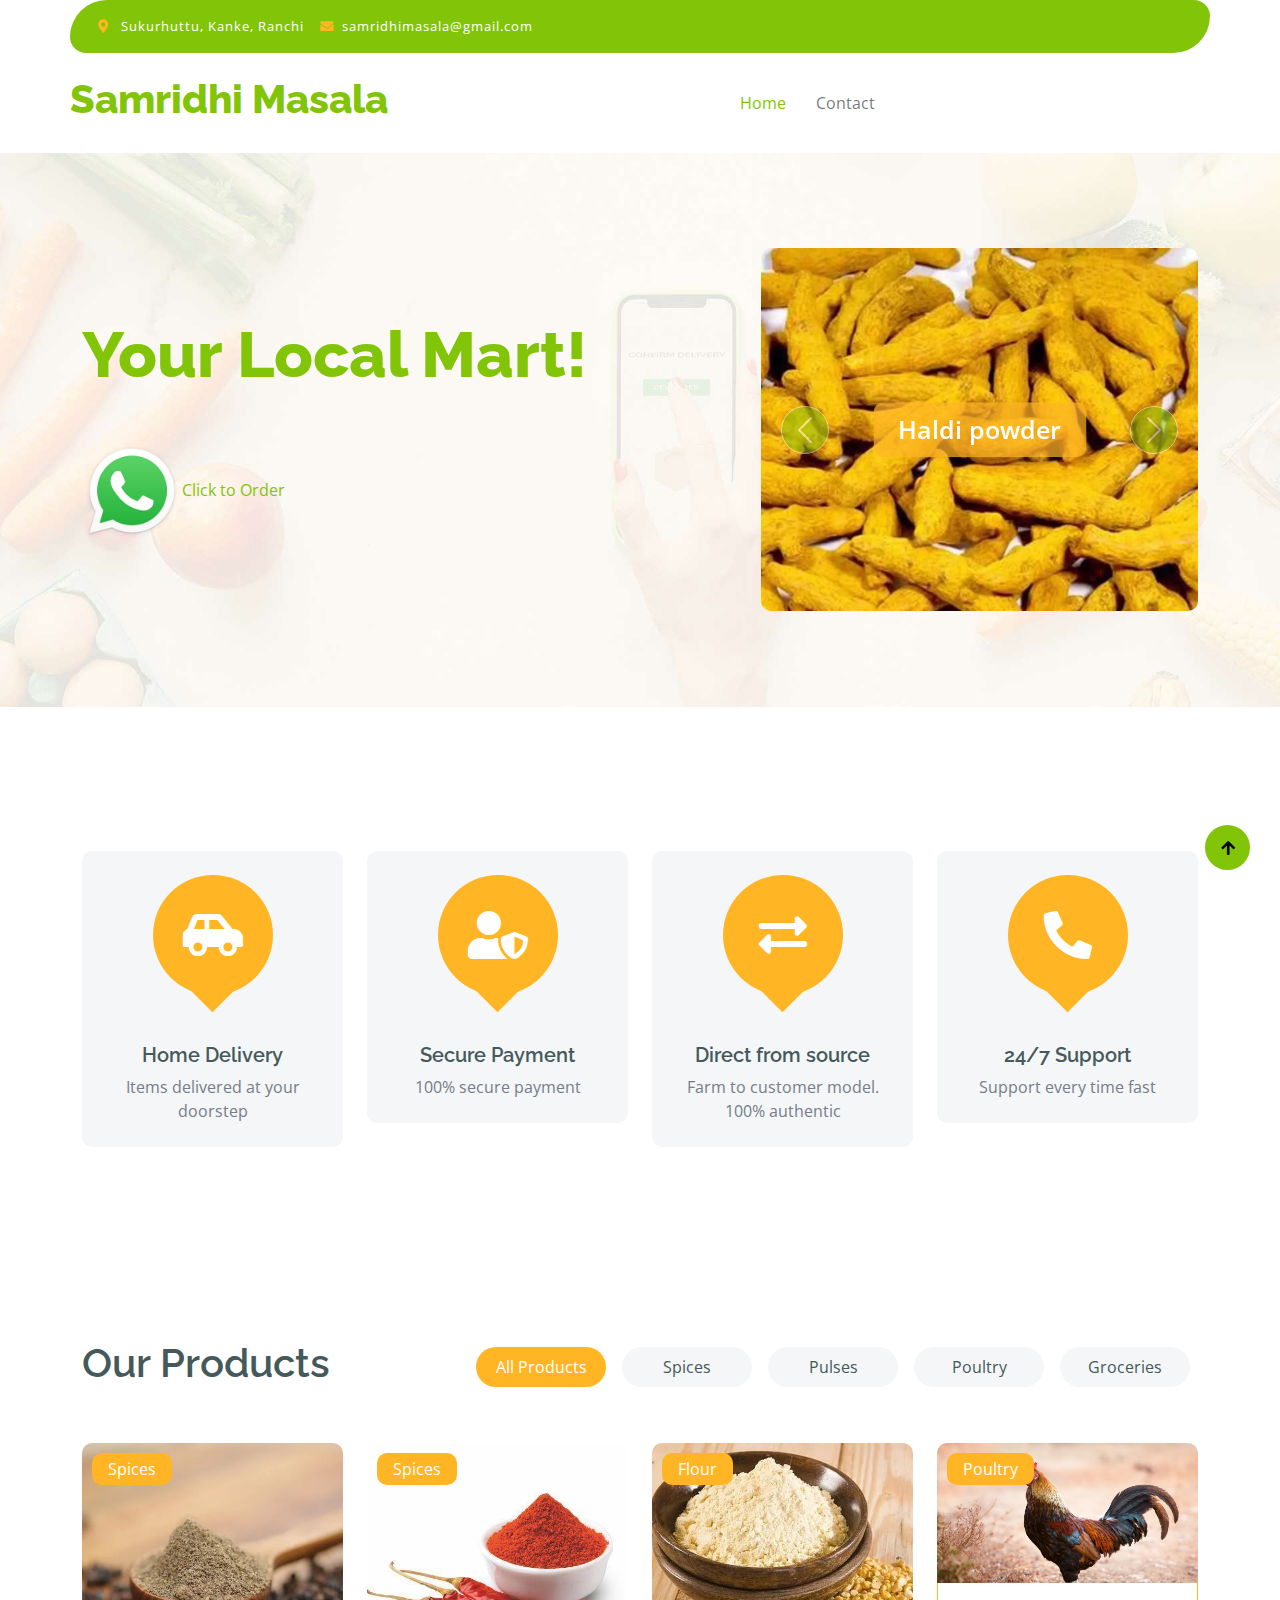
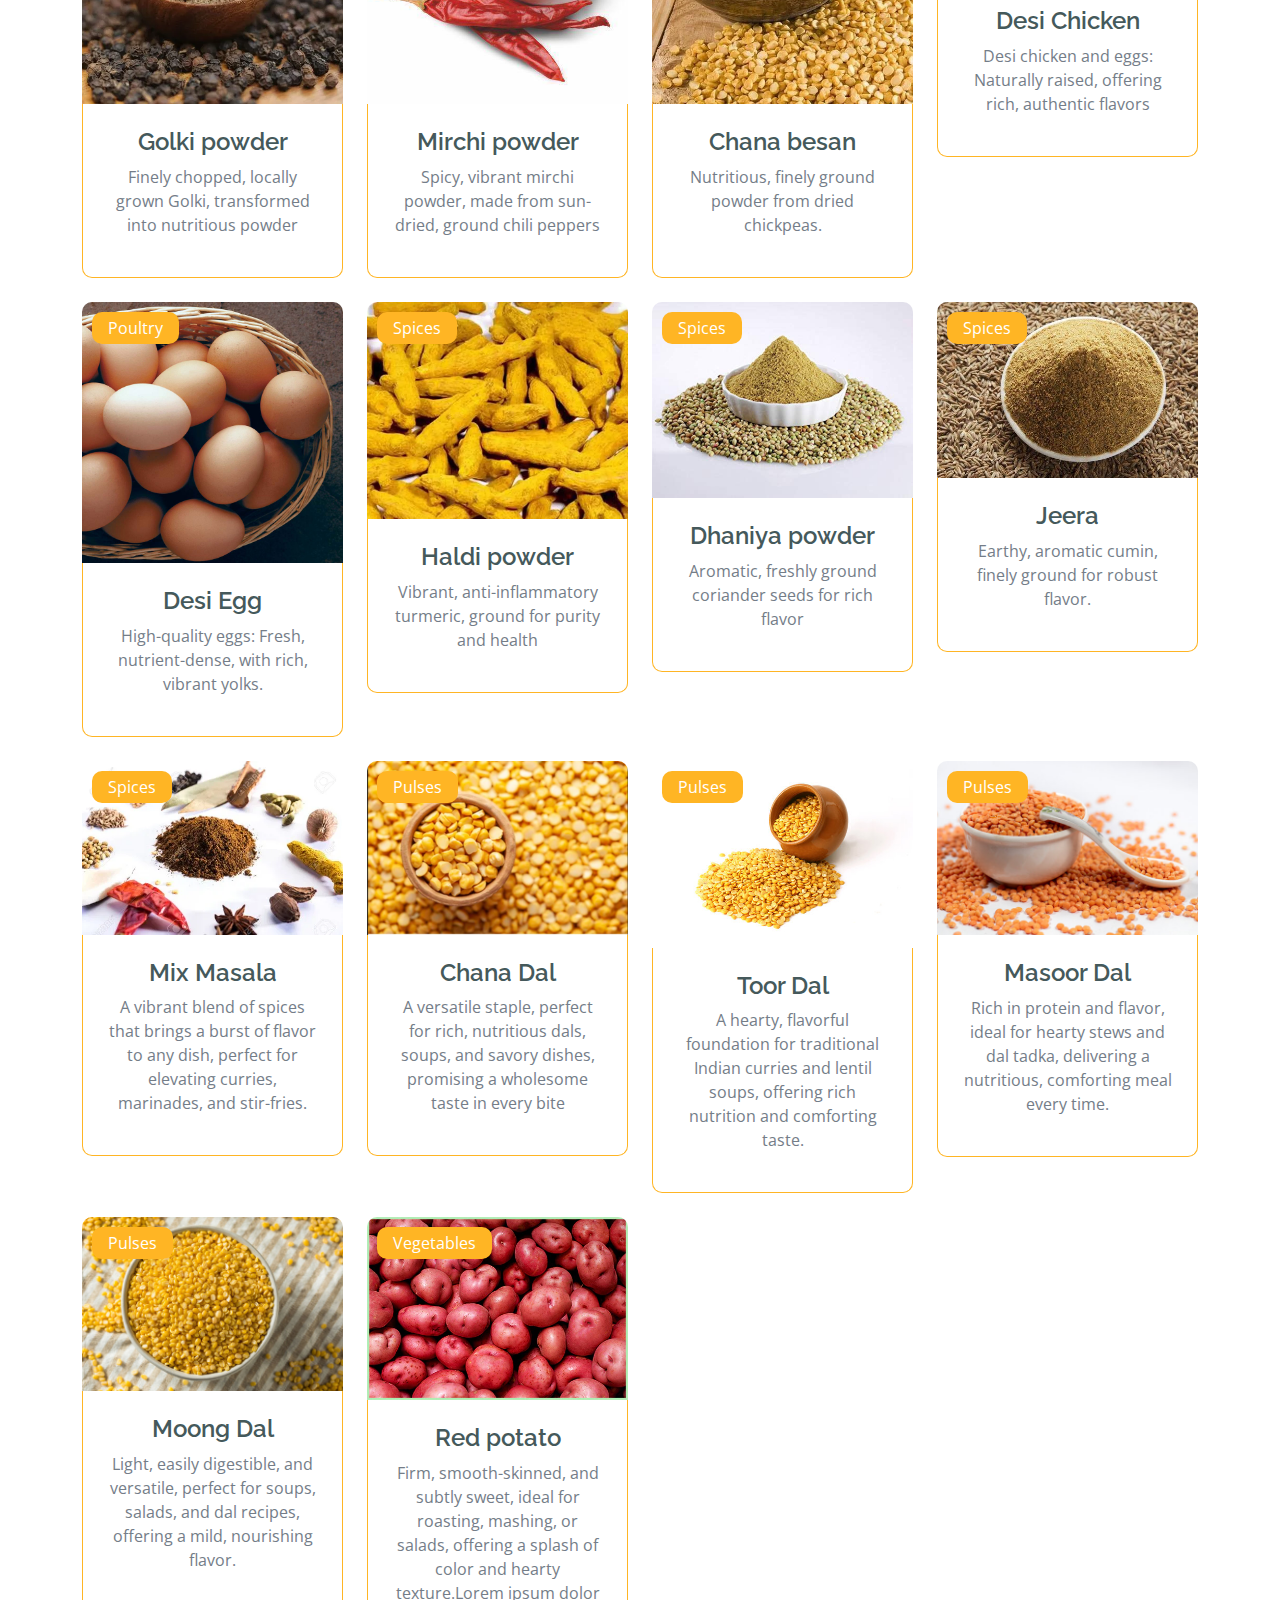
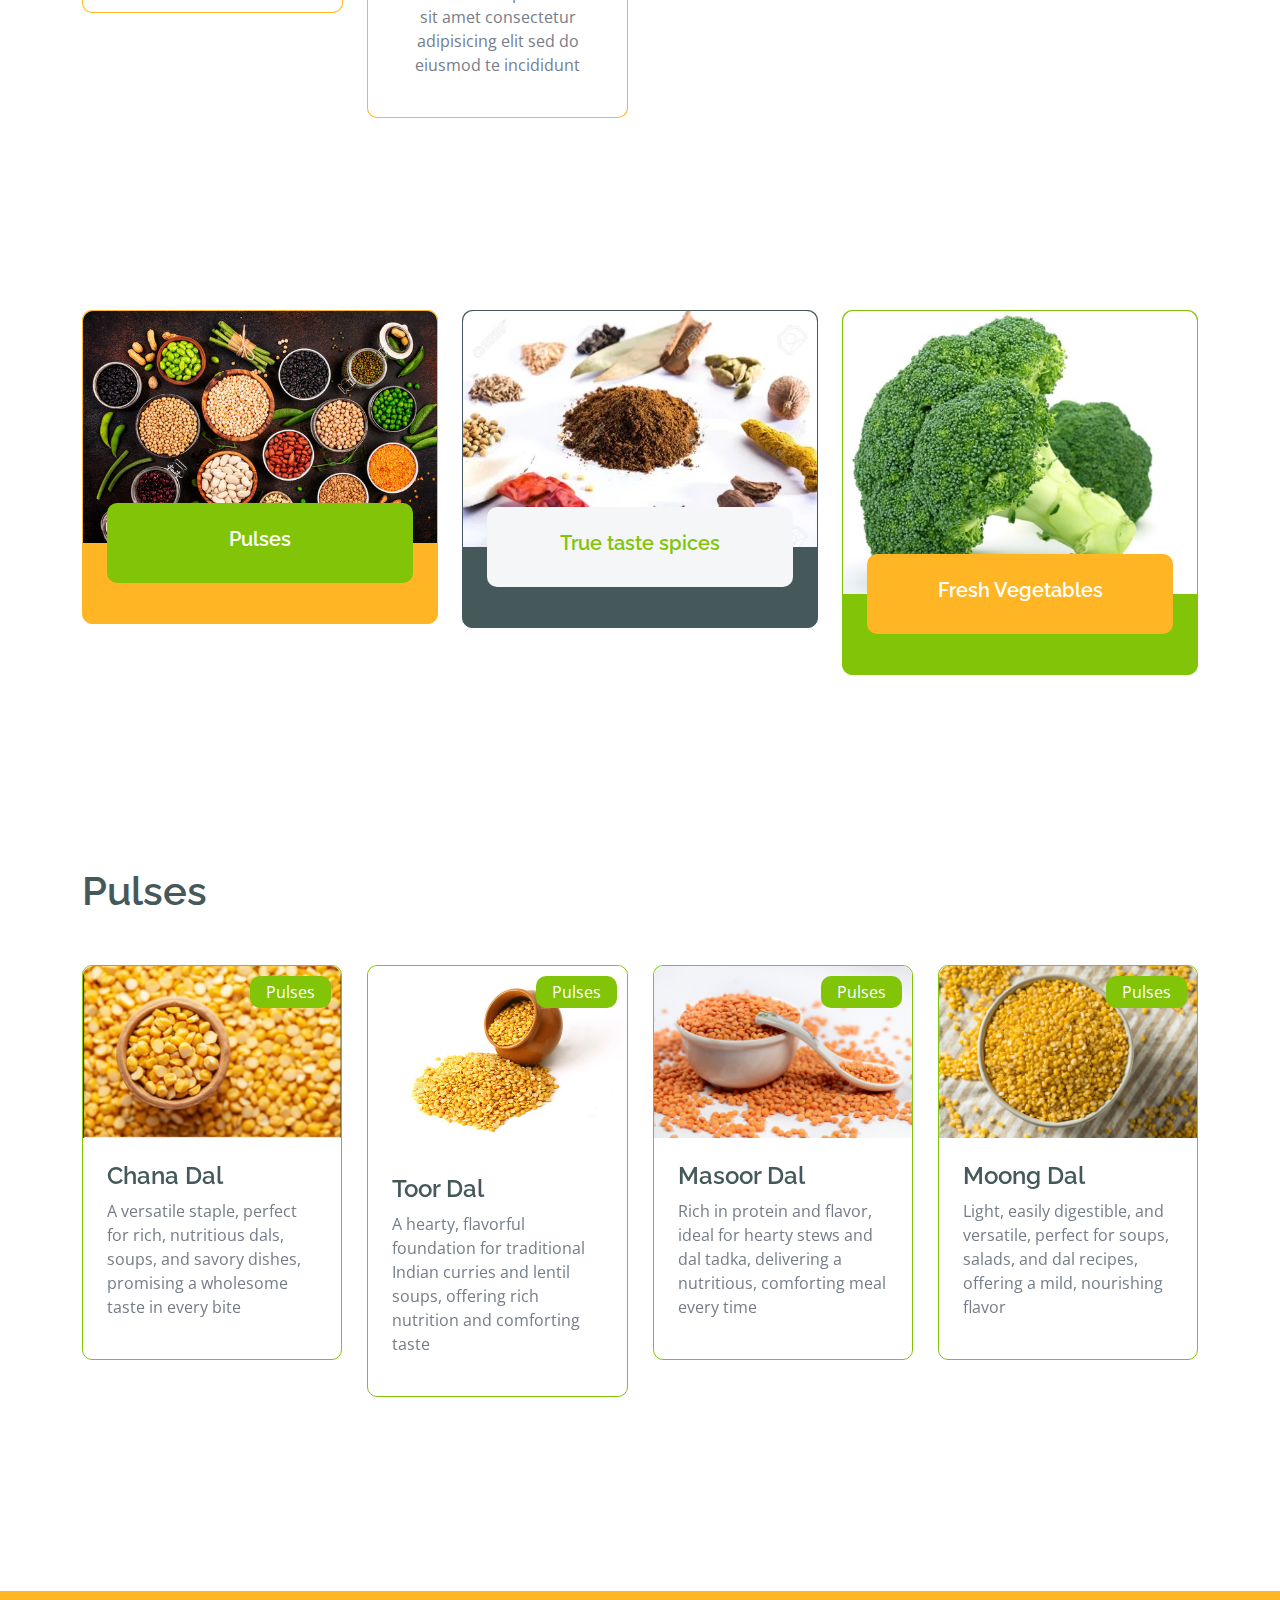
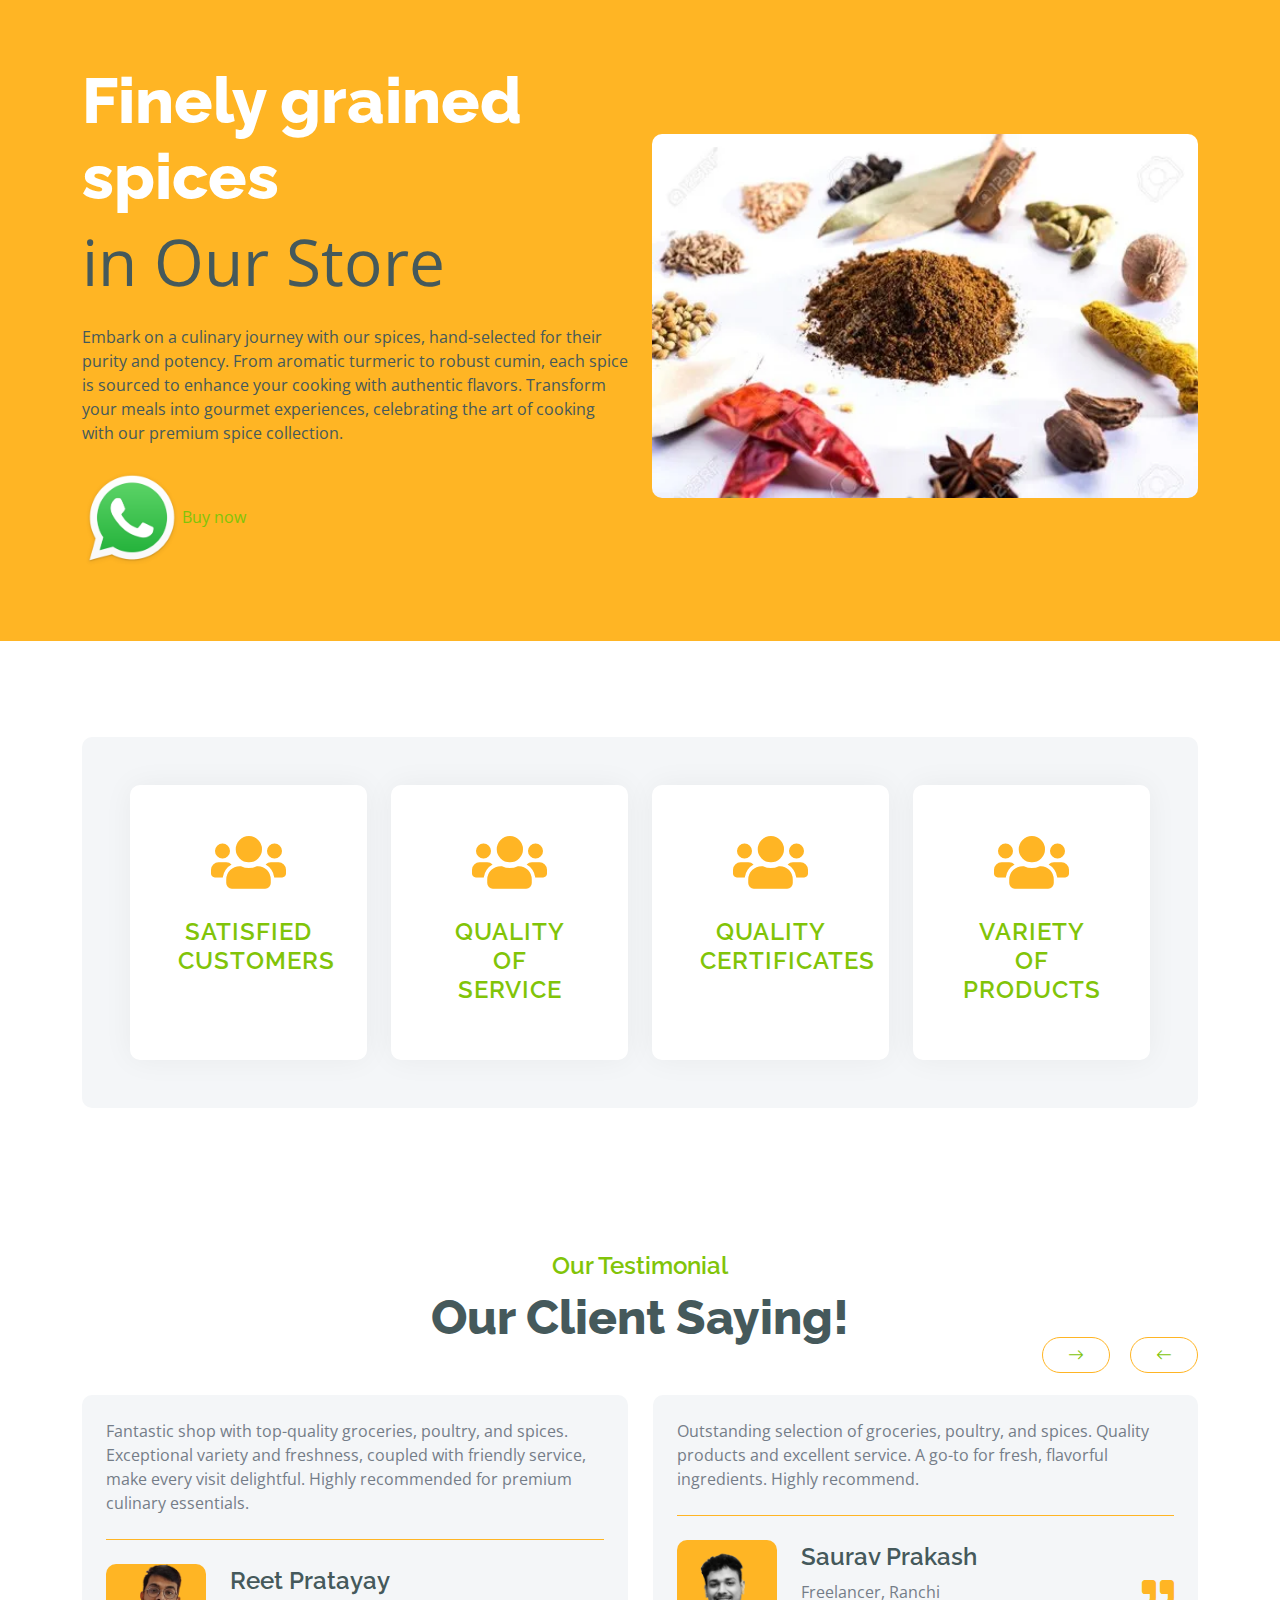
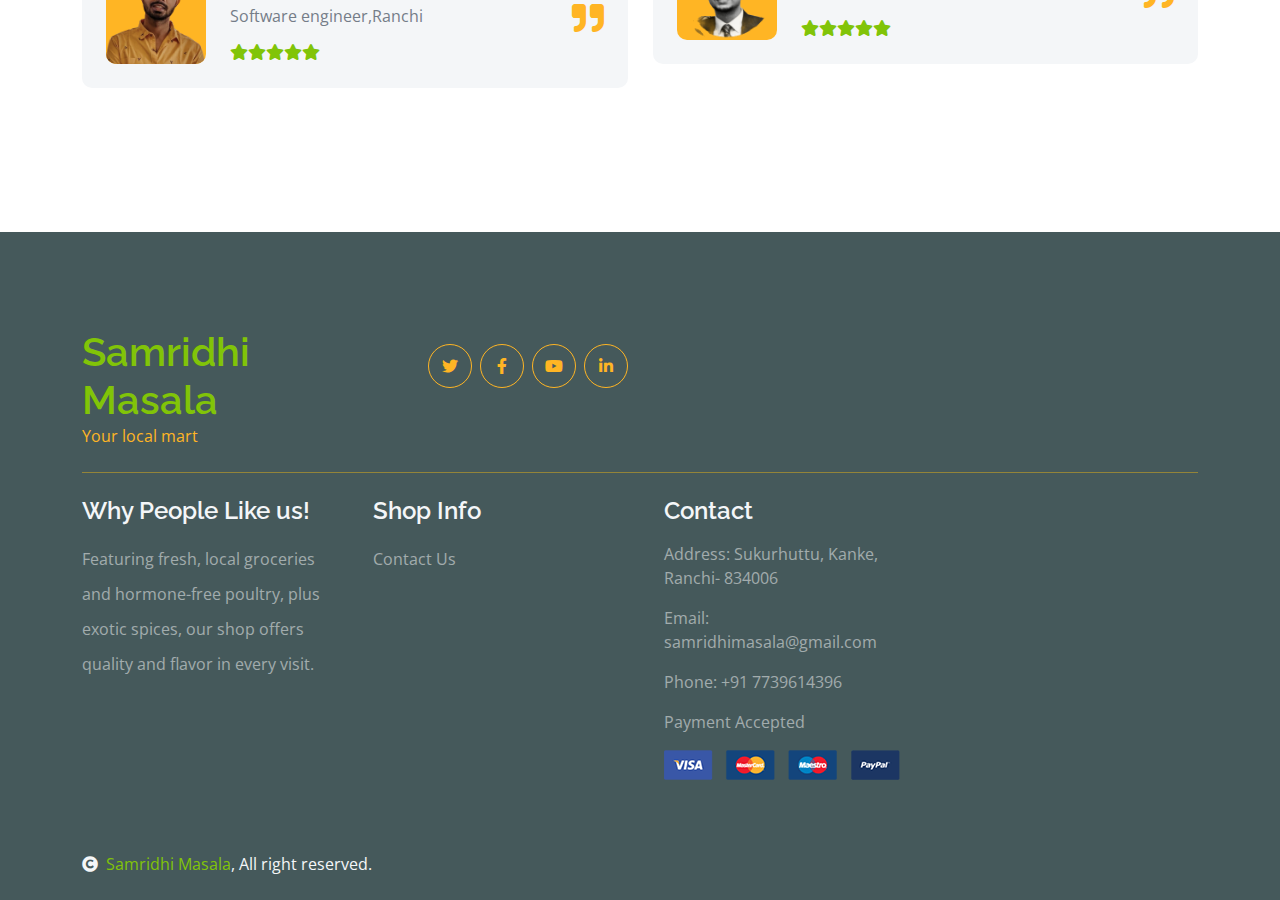
==== commit 58238202: "feat: Add vegetable item and remove fruit items from index.html" ====
--- a/index.html
+++ b/index.html
@@ -425,6 +425,18 @@
                                                 </div>
                                             </div>
                                         </div>
+                                        <div class="col-md-6 col-lg-4 col-xl-3">
+                                            <div class="rounded position-relative vegetables-item">
+                                                <div class="fruite-img">
+                                                    <img src="img/catalogue/redpotato.webp" class="img-fluid w-100 rounded-top" alt="">
+                                                </div>
+                                                <div class="text-white bg-secondary px-3 py-1 rounded position-absolute" style="top: 10px; left: 10px;">Vegetables</div>
+                                                <div class="p-4 border border-secondary border-top-0 rounded-bottom">
+                                                    <h4>Red potato</h4>Firm, smooth-skinned, and subtly sweet, ideal for roasting, mashing, or salads, offering a splash of color and hearty texture.Lorem ipsum dolor sit amet consectetur adipisicing elit sed do eiusmod te incididunt</p>
+                                                    
+                                                </div>
+                                            </div>
+                                        </div>
                                     </div>
                                 </div>
                             </div>
@@ -613,53 +625,18 @@
                                 <div class="col-lg-12">
                                     <div class="row g-4">
                                         <div class="col-md-6 col-lg-4 col-xl-3">
-                                            <div class="rounded position-relative fruite-item">
-                                                <div class="fruite-img">
-                                                    <img src="img/fruite-item-3.jpg" class="img-fluid w-100 rounded-top" alt="">
-                                                </div>
-                                                <div class="text-white bg-secondary px-3 py-1 rounded position-absolute" style="top: 10px; left: 10px;">Fruits</div>
-                                                <div class="p-4 border border-secondary border-top-0 rounded-bottom">
-                                                    <h4>Banana</h4>
-                                                    <p>Lorem ipsum dolor sit amet consectetur adipisicing elit sed do eiusmod te incididunt</p>
-                                                    <div class="d-flex justify-content-between flex-lg-wrap">
-                                                        <p class="text-dark fs-5 fw-bold mb-0">$4.99 / kg</p>
-                                                        <a href="#" class="btn border border-secondary rounded-pill px-3 text-primary"><i class="fa fa-shopping-bag me-2 text-primary"></i> Add to cart</a>
-                                                    </div>
-                                                </div>
-                                            </div>
-                                        </div>
-                                        <div class="col-md-6 col-lg-4 col-xl-3">
-                                            <div class="rounded position-relative fruite-item">
-                                                <div class="fruite-img">
-                                                    <img src="img/fruite-item-2.jpg" class="img-fluid w-100 rounded-top" alt="">
-                                                </div>
-                                                <div class="text-white bg-secondary px-3 py-1 rounded position-absolute" style="top: 10px; left: 10px;">Fruits</div>
-                                                <div class="p-4 border border-secondary border-top-0 rounded-bottom">
-                                                    <h4>Raspberries</h4>
-                                                    <p>Lorem ipsum dolor sit amet consectetur adipisicing elit sed do eiusmod te incididunt</p>
-                                                    <div class="d-flex justify-content-between flex-lg-wrap">
-                                                        <p class="text-dark fs-5 fw-bold mb-0">$4.99 / kg</p>
-                                                        <a href="#" class="btn border border-secondary rounded-pill px-3 text-primary"><i class="fa fa-shopping-bag me-2 text-primary"></i> Add to cart</a>
-                                                    </div>
-                                                </div>
-                                            </div>
-                                        </div>
-                                        <div class="col-md-6 col-lg-4 col-xl-3">
-                                            <div class="rounded position-relative fruite-item">
-                                                <div class="fruite-img">
-                                                    <img src="img/fruite-item-1.jpg" class="img-fluid w-100 rounded-top" alt="">
-                                                </div>
-                                                <div class="text-white bg-secondary px-3 py-1 rounded position-absolute" style="top: 10px; left: 10px;">Fruits</div>
-                                                <div class="p-4 border border-secondary border-top-0 rounded-bottom">
-                                                    <h4>Oranges</h4>
-                                                    <p>Lorem ipsum dolor sit amet consectetur adipisicing elit sed do eiusmod te incididunt</p>
-                                                    <div class="d-flex justify-content-between flex-lg-wrap">
-                                                        <p class="text-dark fs-5 fw-bold mb-0">$4.99 / kg</p>
-                                                        <a href="#" class="btn border border-secondary rounded-pill px-3 text-primary"><i class="fa fa-shopping-bag me-2 text-primary"></i> Add to cart</a>
-                                                    </div>
-                                                </div>
-                                            </div>
-                                        </div>
+                                            <div class="rounded position-relative vegetables-item">
+                                                <div class="fruite-img">
+                                                    <img src="img/catalogue/redpotato.webp" class="img-fluid w-100 rounded-top" alt="">
+                                                </div>
+                                                <div class="text-white bg-secondary px-3 py-1 rounded position-absolute" style="top: 10px; left: 10px;">Vegetables</div>
+                                                <div class="p-4 border border-secondary border-top-0 rounded-bottom">
+                                                    <h4>Red potato</h4>Firm, smooth-skinned, and subtly sweet, ideal for roasting, mashing, or salads, offering a splash of color and hearty texture.Lorem ipsum dolor sit amet consectetur adipisicing elit sed do eiusmod te incididunt</p>
+                                                    
+                                                </div>
+                                            </div>
+                                        </div>
+                                       
                                     </div>
                                 </div>
                             </div>
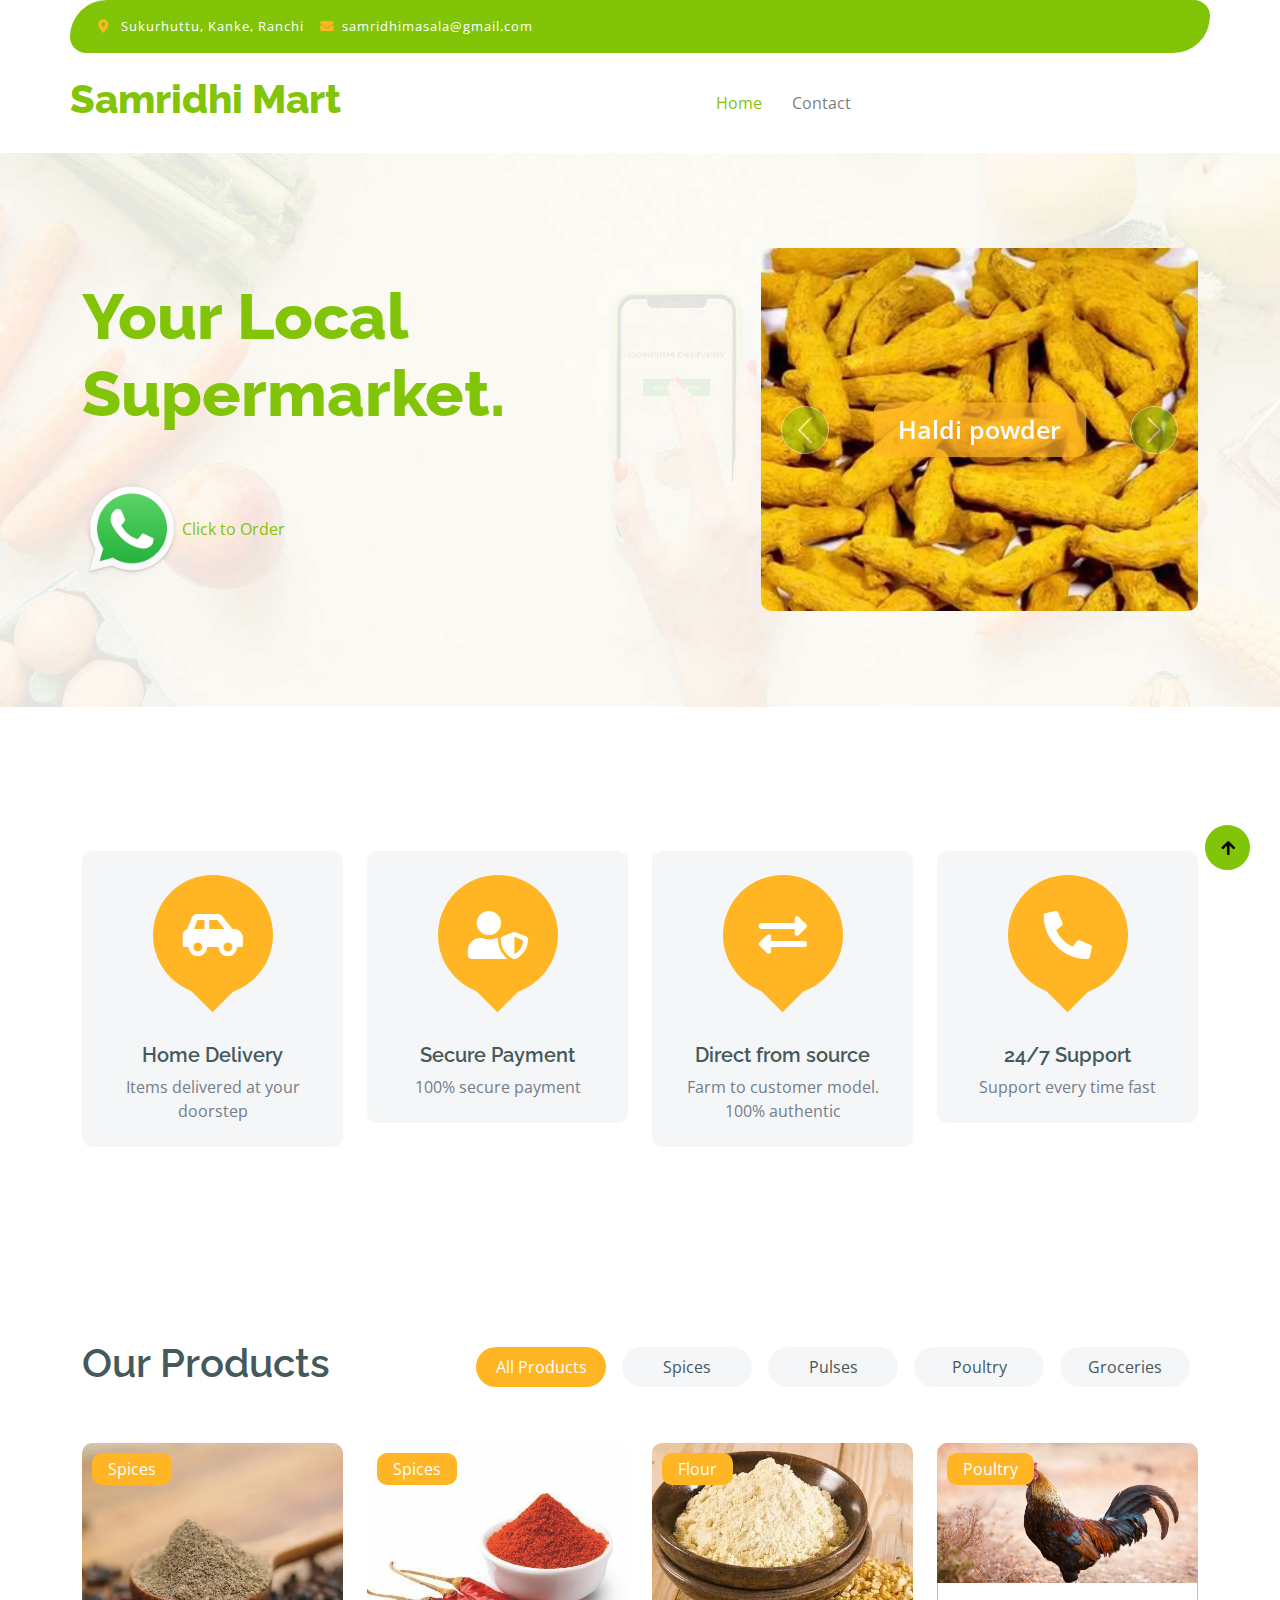
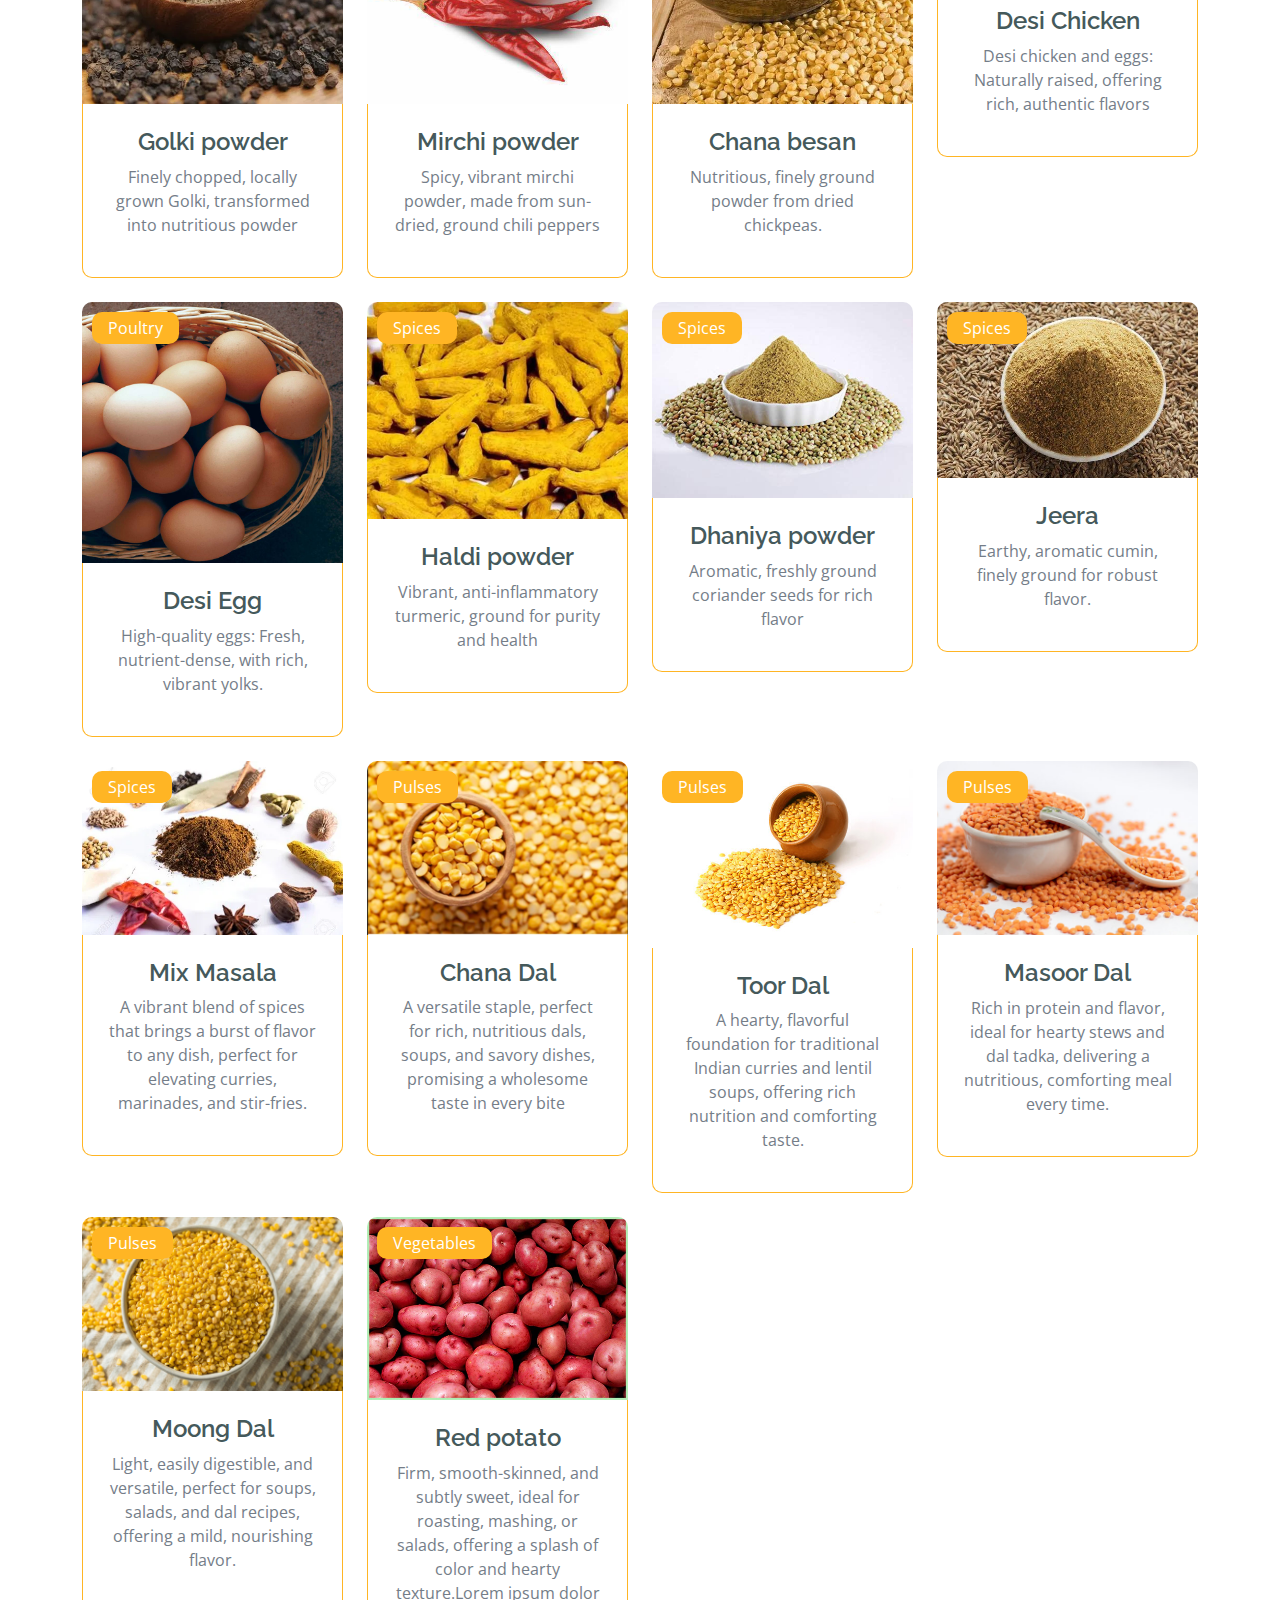
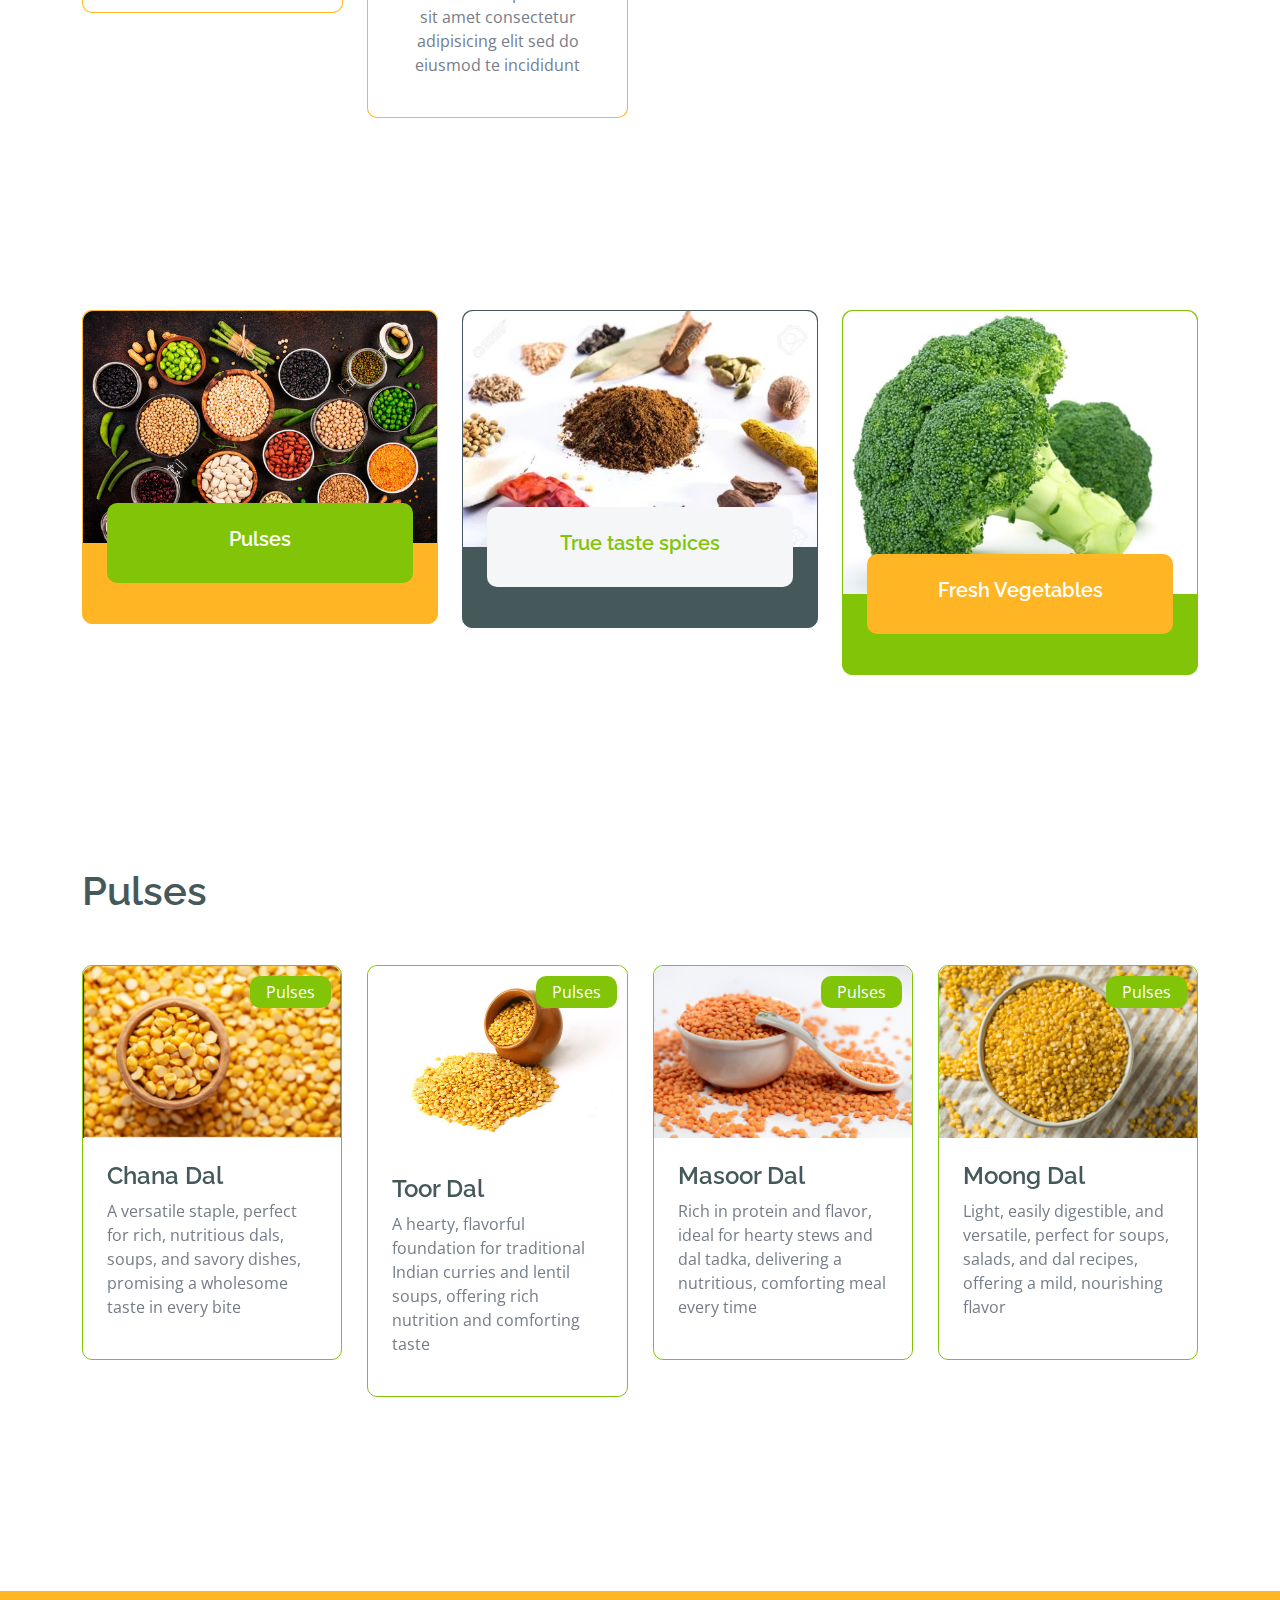
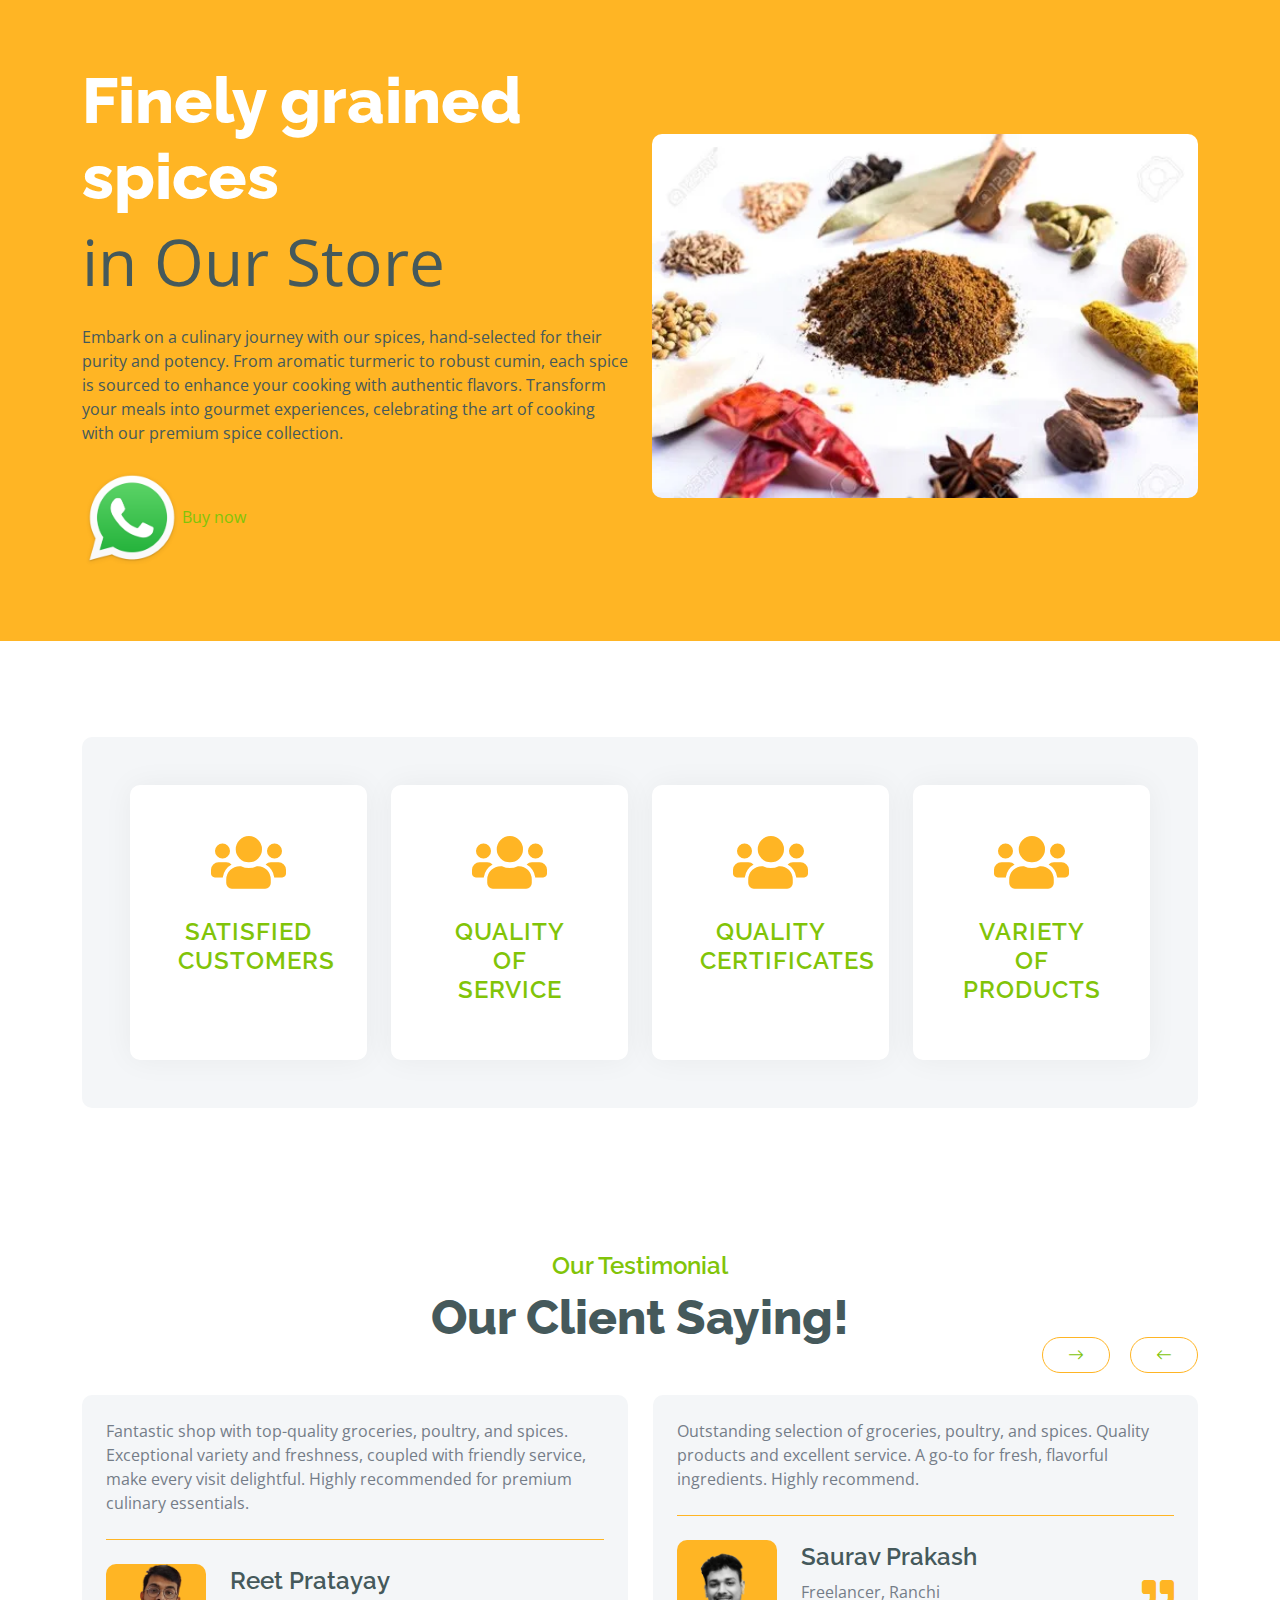
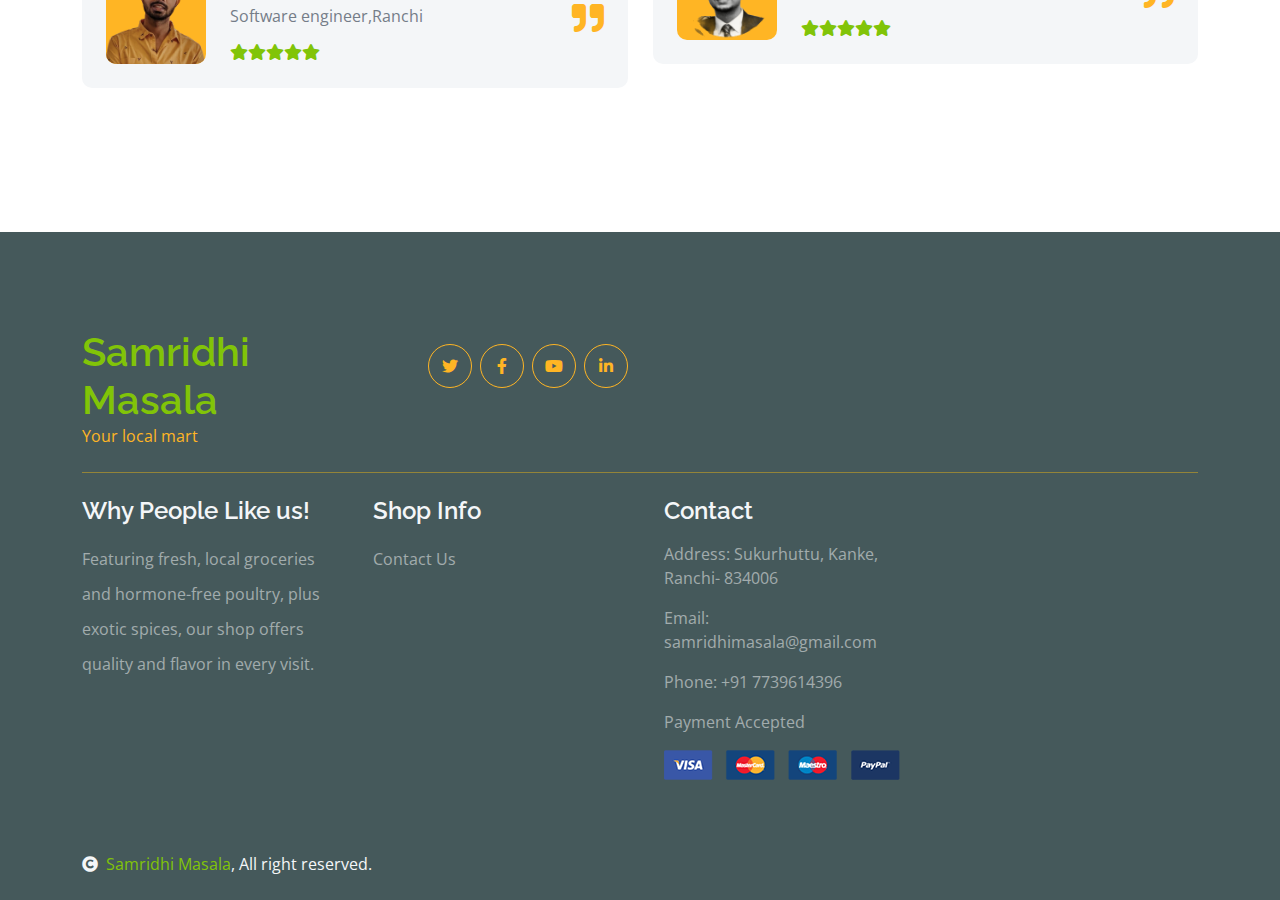
==== commit c3345a9f: "style: Update brand name, update brand name, update header text and update header text" ====
--- a/index.html
+++ b/index.html
@@ -51,7 +51,7 @@
             </div>
             <div class="container px-0">
                 <nav class="navbar navbar-light bg-white navbar-expand-xl">
-                    <a href="index.html" class="navbar-brand"><h1 class="text-primary display-6">Samridhi Masala</h1></a>
+                    <a href="index.html" class="navbar-brand"><h1 class="text-primary display-6">Samridhi Mart</h1></a>
                     <button class="navbar-toggler py-2 px-3" type="button" data-bs-toggle="collapse" data-bs-target="#navbarCollapse">
                         <span class="fa fa-bars text-primary"></span>
                     </button>
@@ -95,7 +95,7 @@
                 <div class="row g-5 align-items-center">
                     <div class="col-md-12 col-lg-7">
                         <!-- <h4 class="mb-3 text-secondary">100% Organic Foods</h4> -->
-                        <h1 class="mb-5 display-3 text-primary">Your Local Mart!</h1>
+                        <h1 class="mb-5 display-3 text-primary">Your Local Supermarket.</h1>
                         <div class="position-relative mx-auto">
                             <a href="whatsapp://send?text=Hi, Send me product catalog!&phone=+917739614396"><img height="100" width="100" src="img/catalogue/whatsapp-icon.webp"/>Click to Order</a>
                         </div>
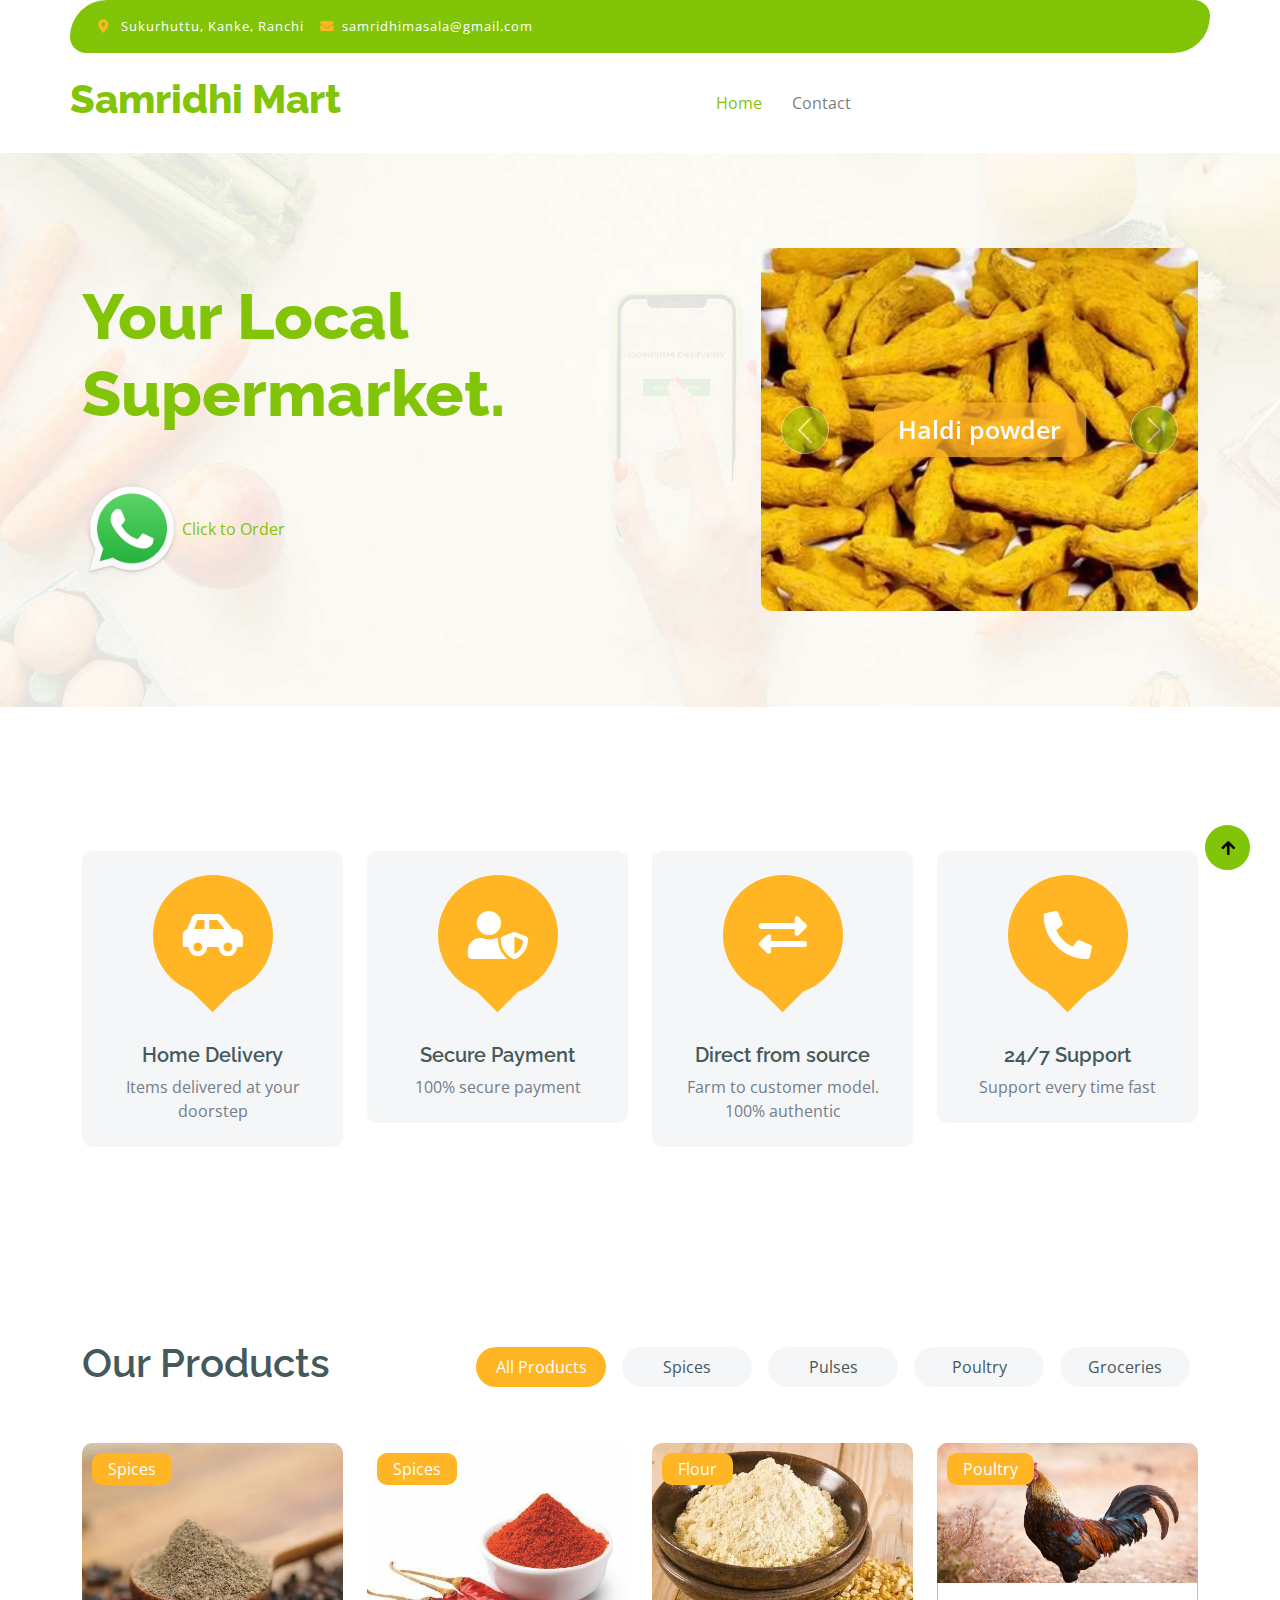
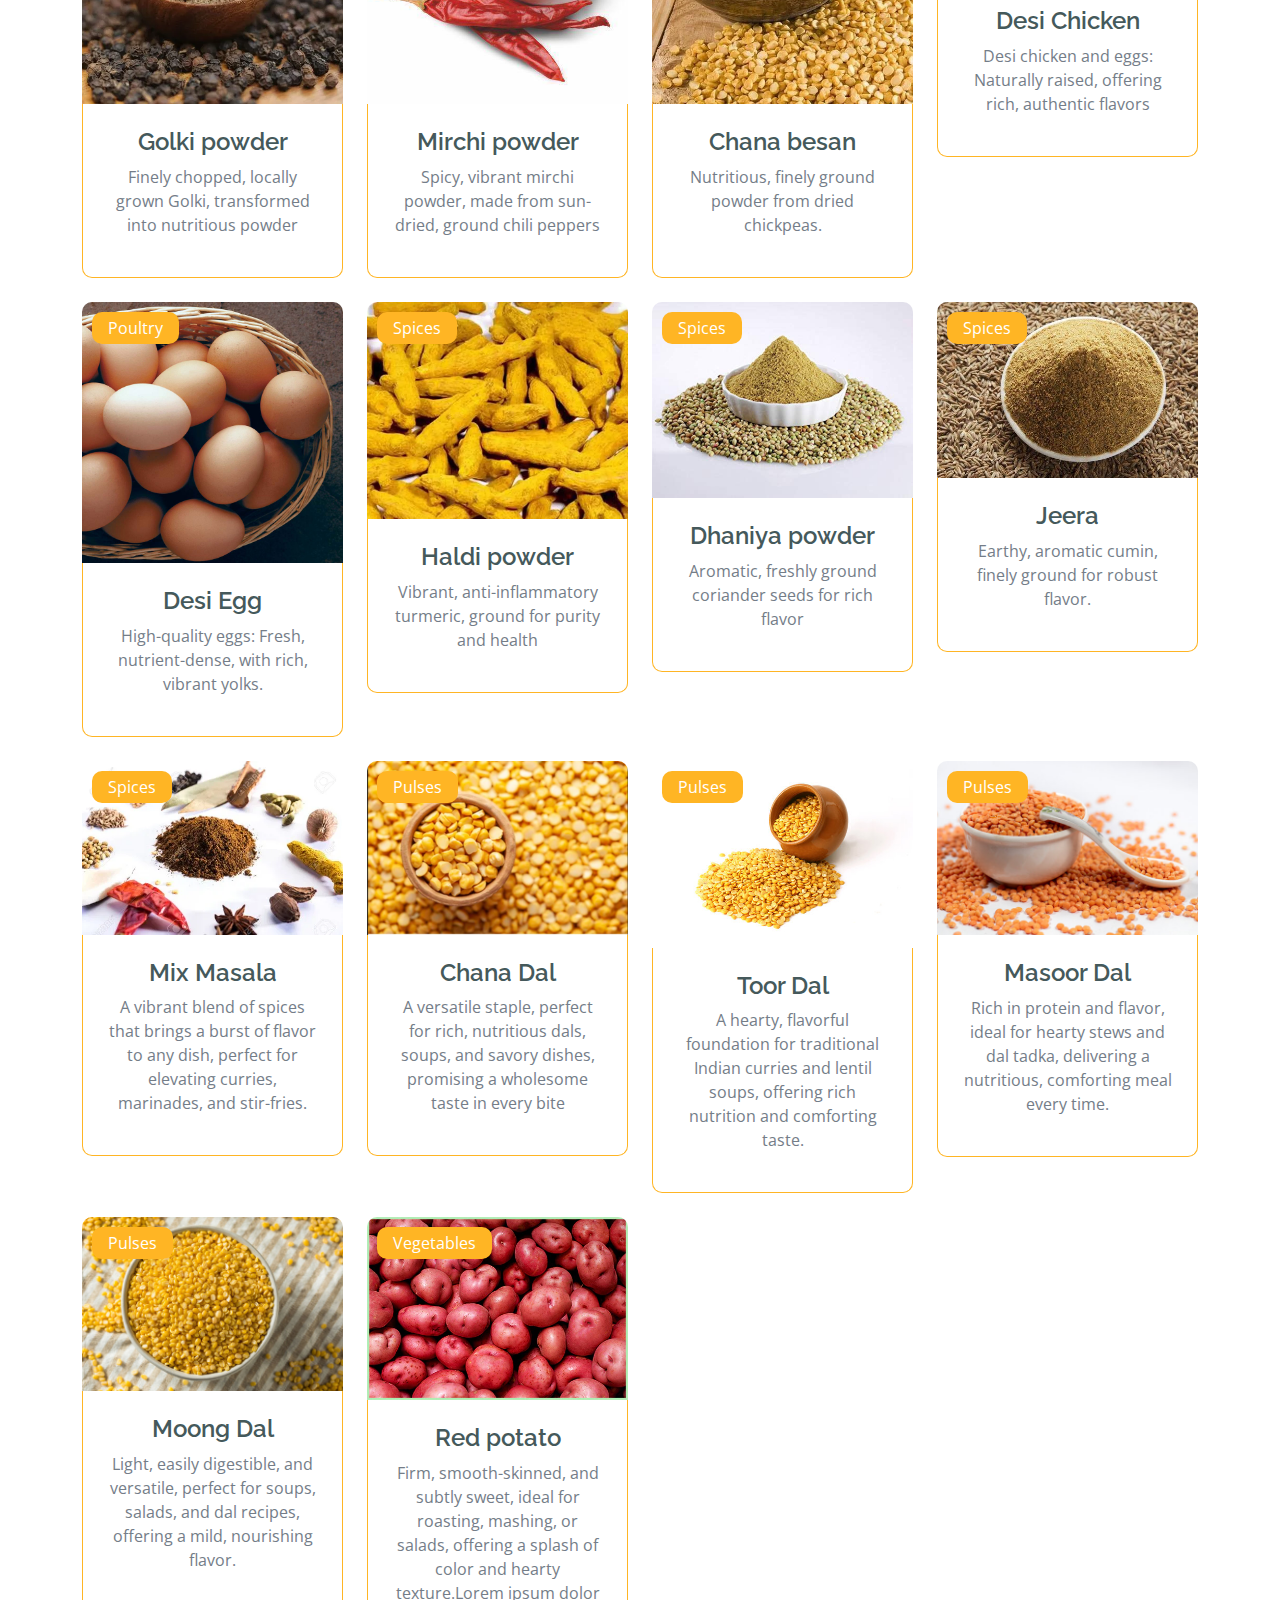
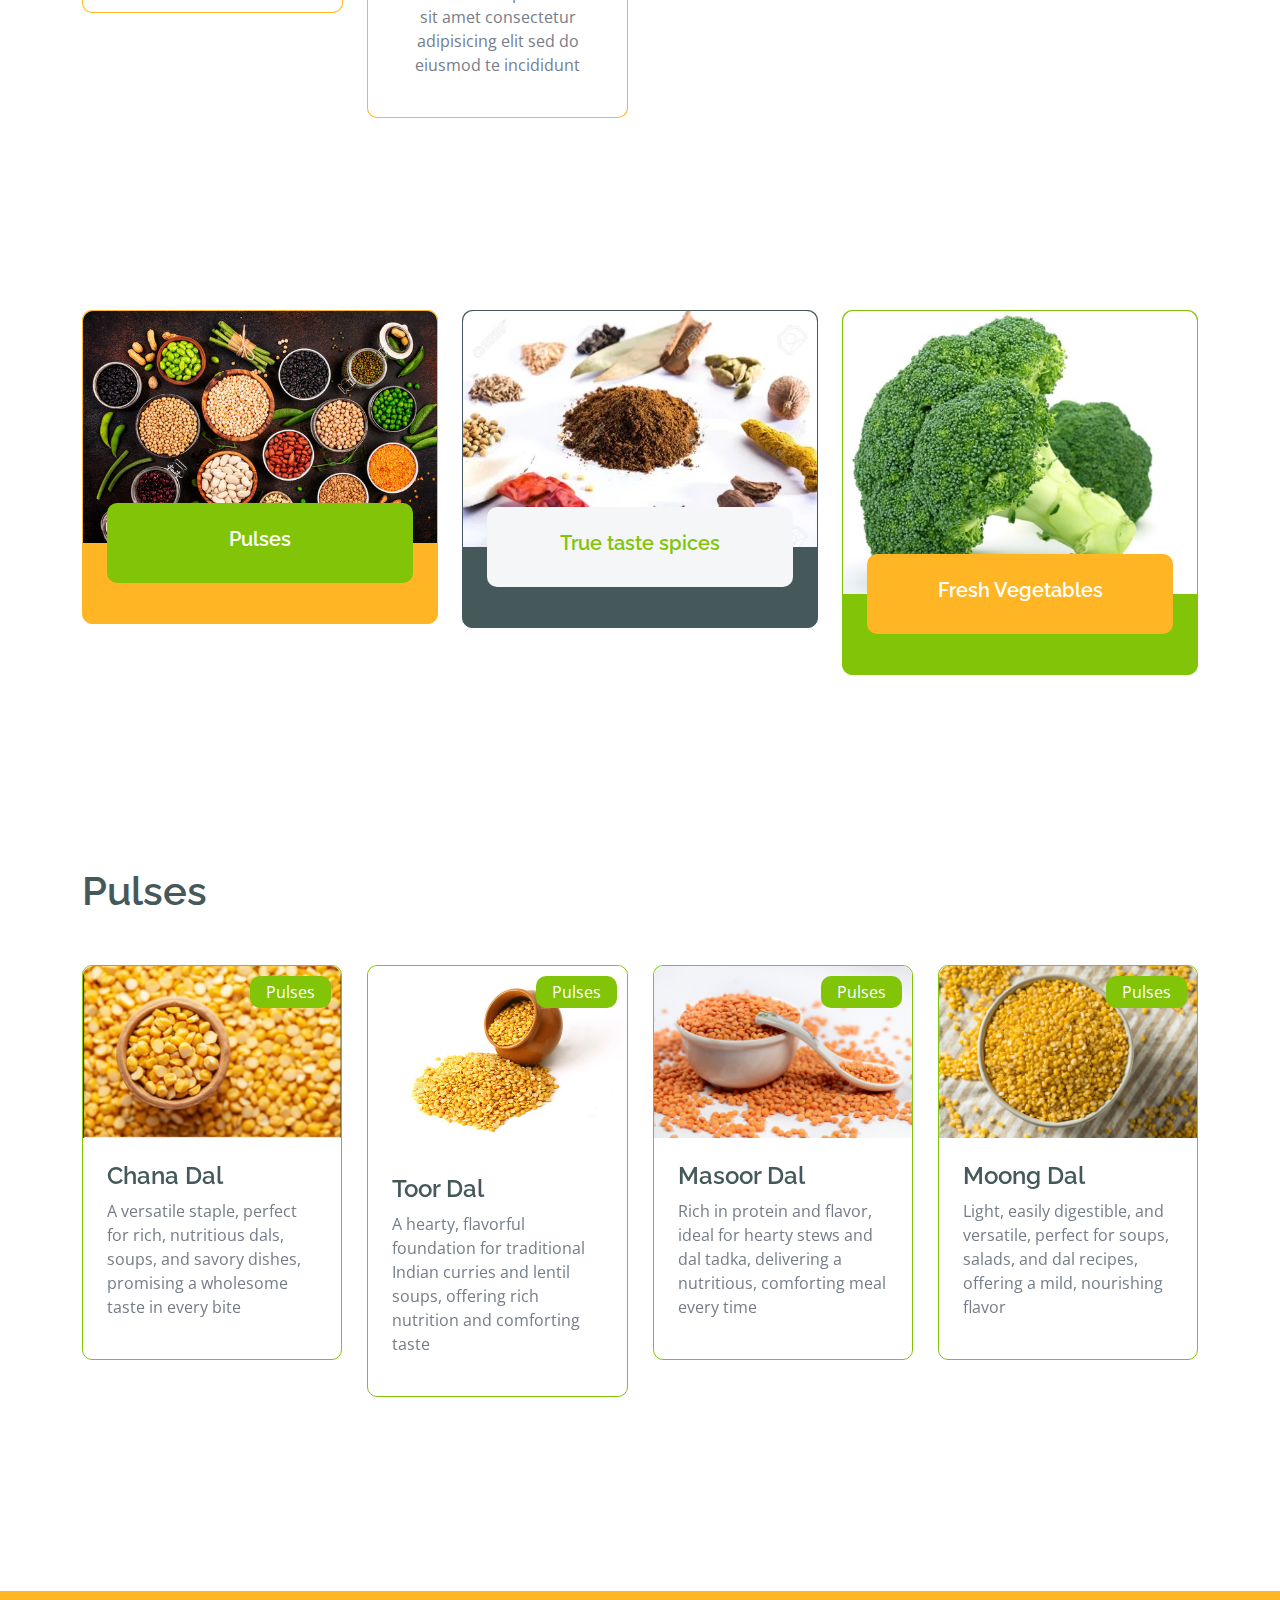
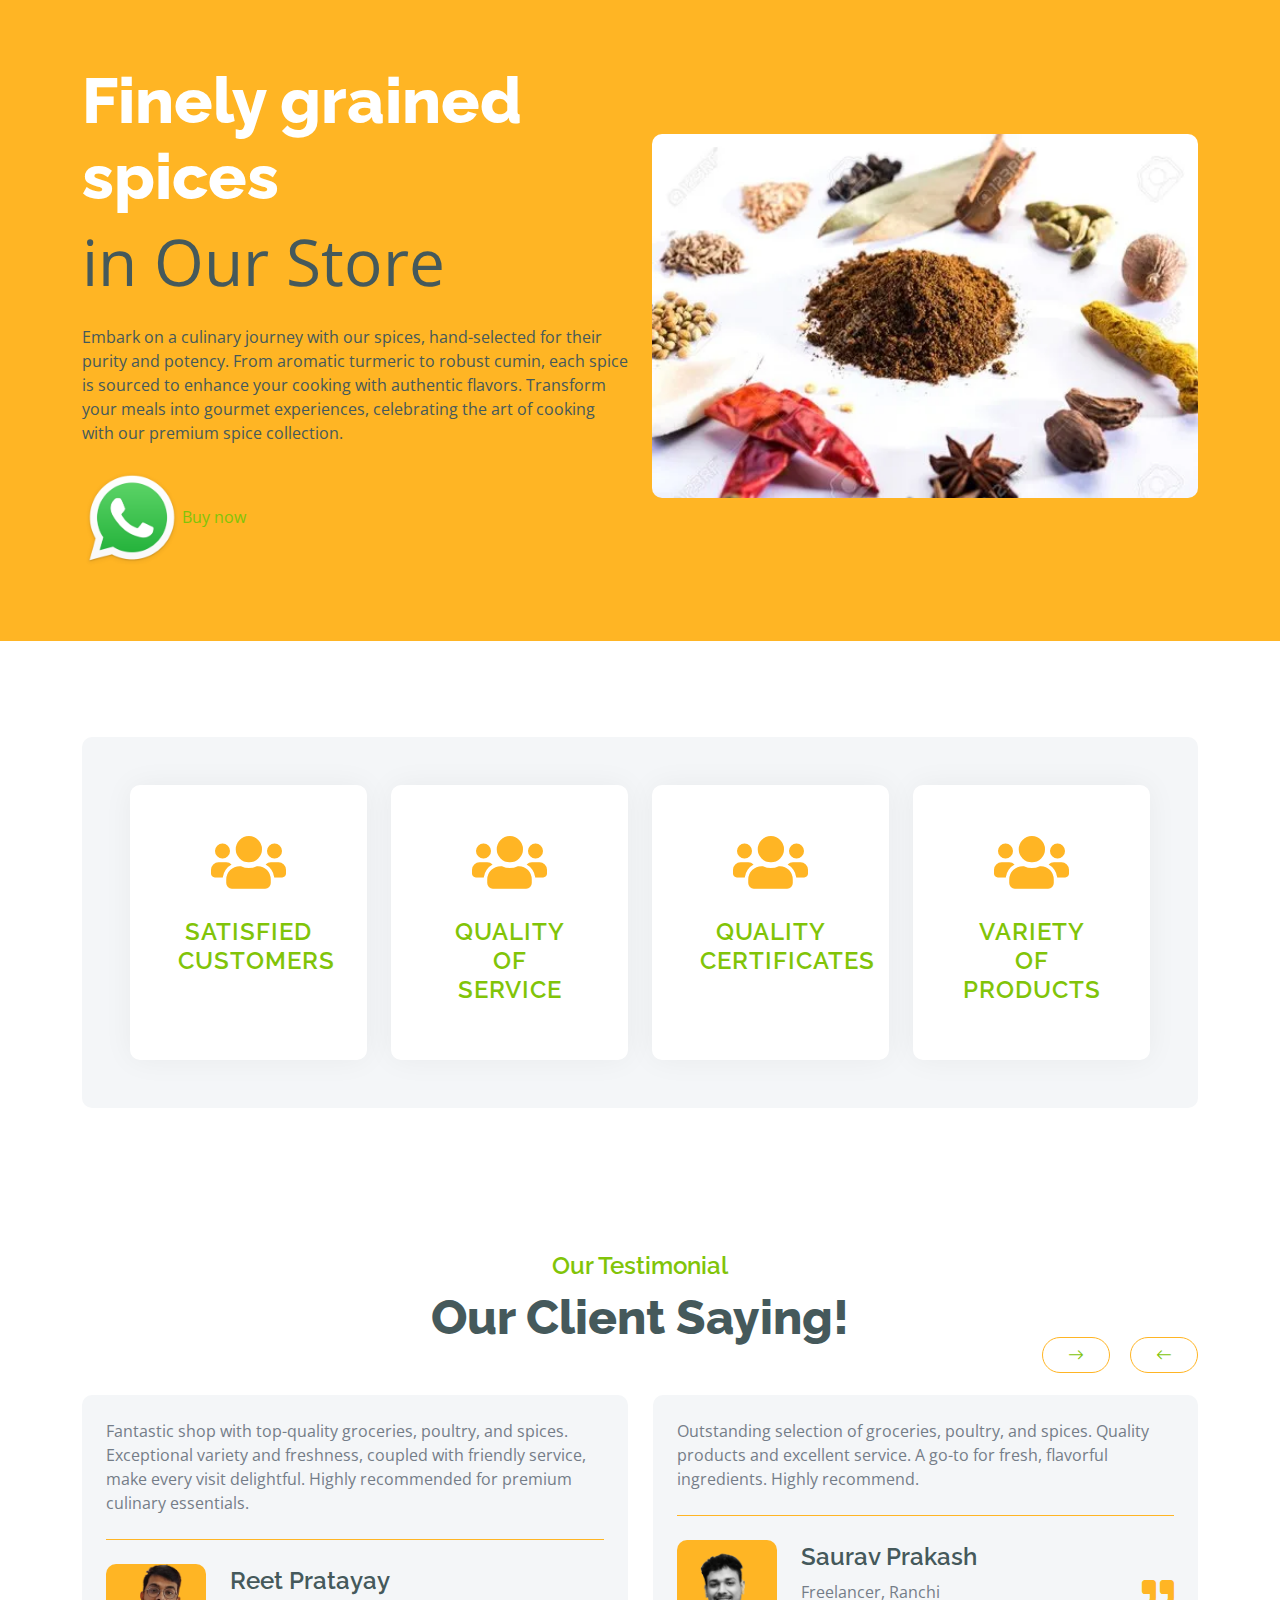
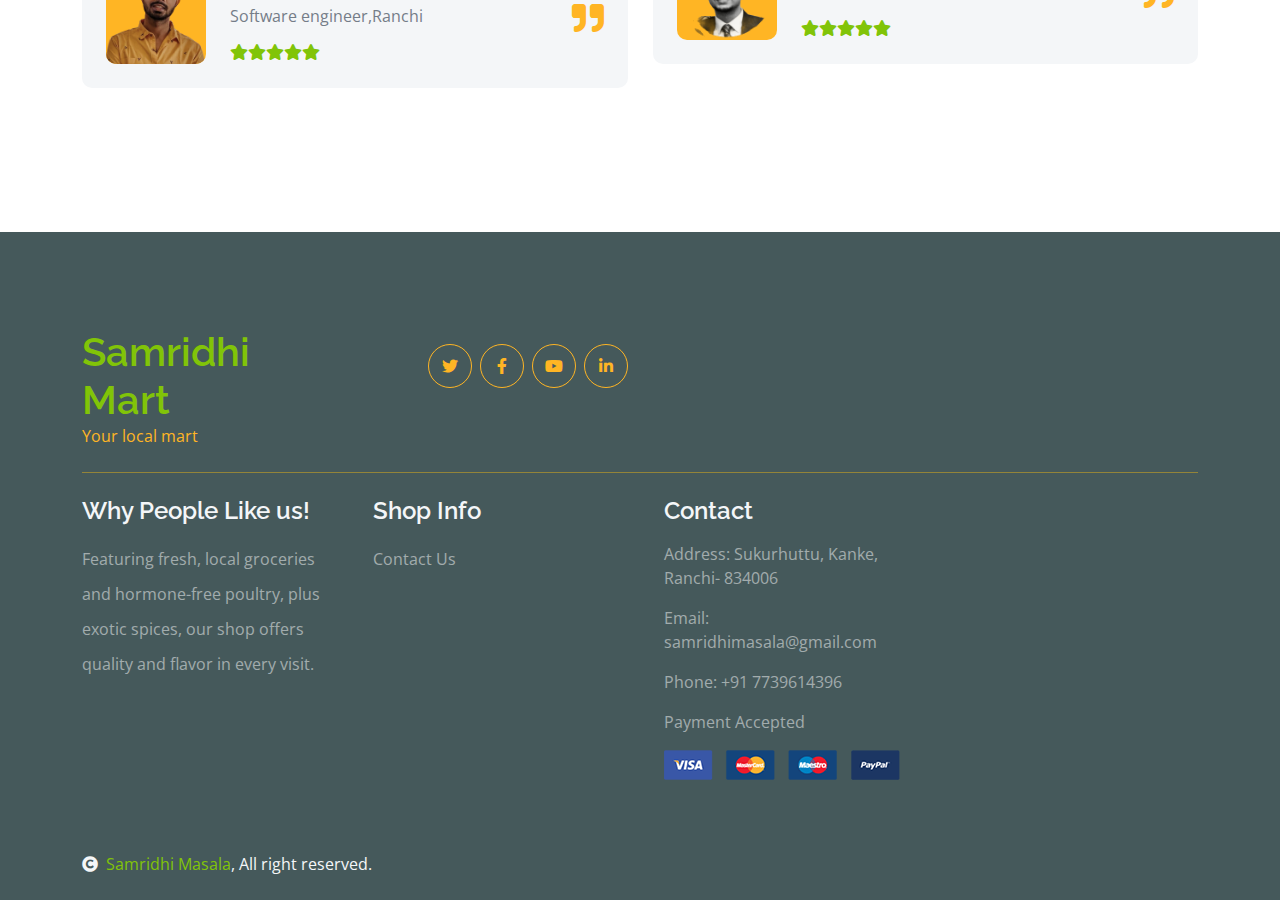
==== commit 90002f4f: "style: Update heading  and index.html" ====
--- a/index.html
+++ b/index.html
@@ -1117,7 +1117,7 @@
                     <div class="row g-4">
                         <div class="col-lg-3">
                             <a href="#">
-                                <h1 class="text-primary mb-0">Samridhi Masala</h1>
+                                <h1 class="text-primary mb-0">Samridhi Mart</h1>
                                 <p class="text-secondary mb-0">Your local mart</p>
                             </a>
                         </div>
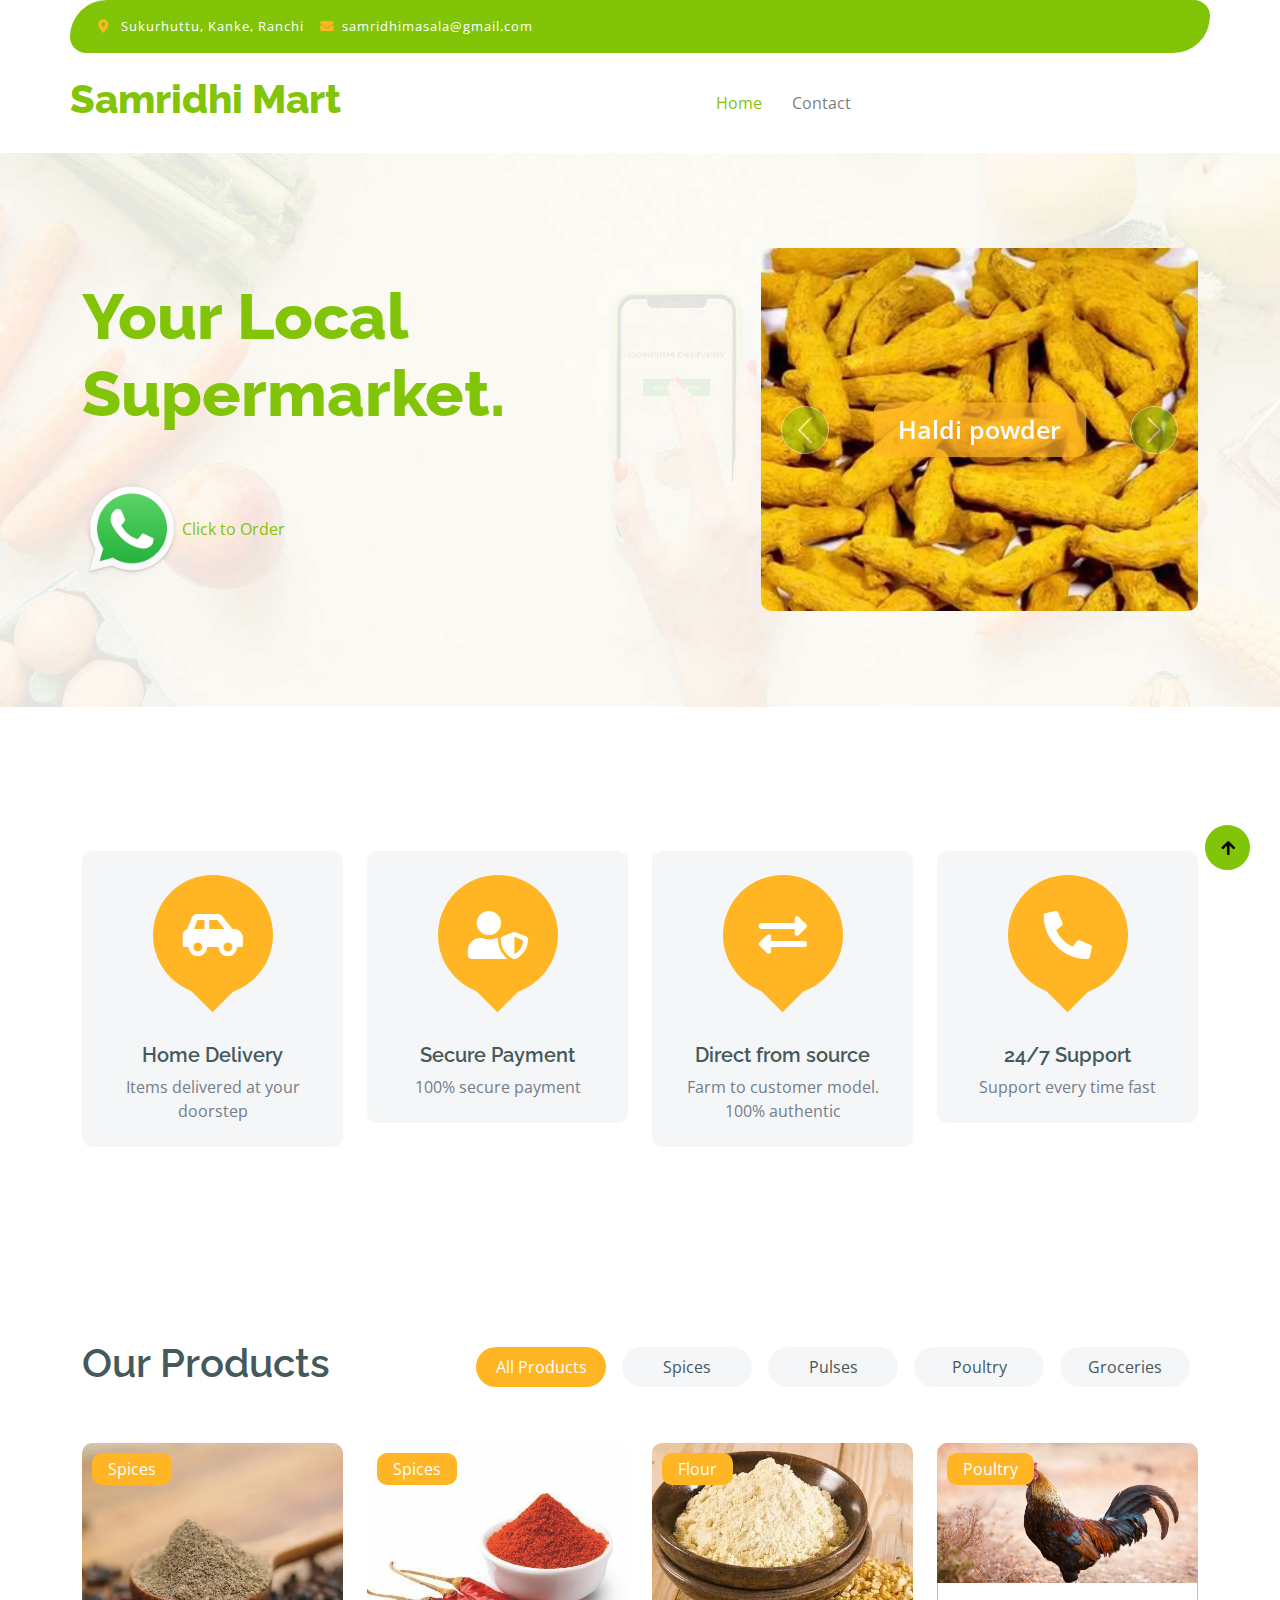
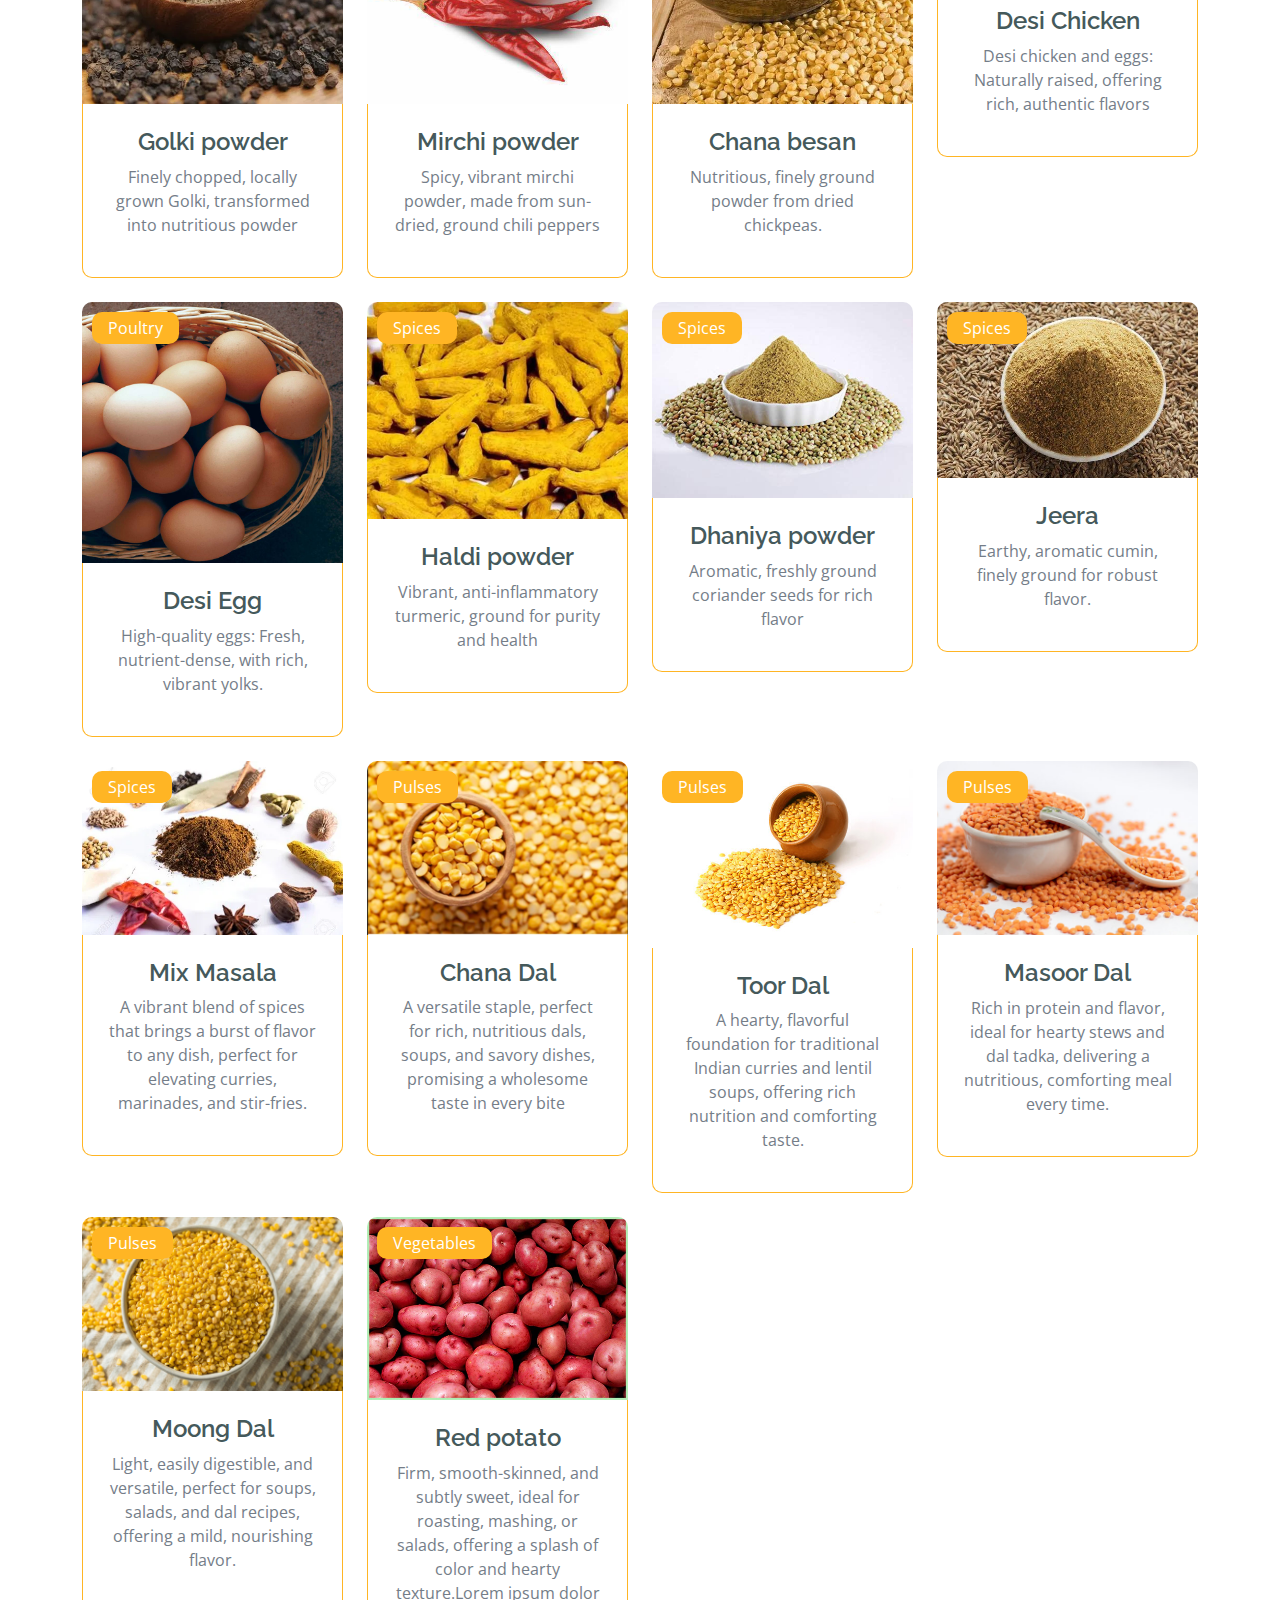
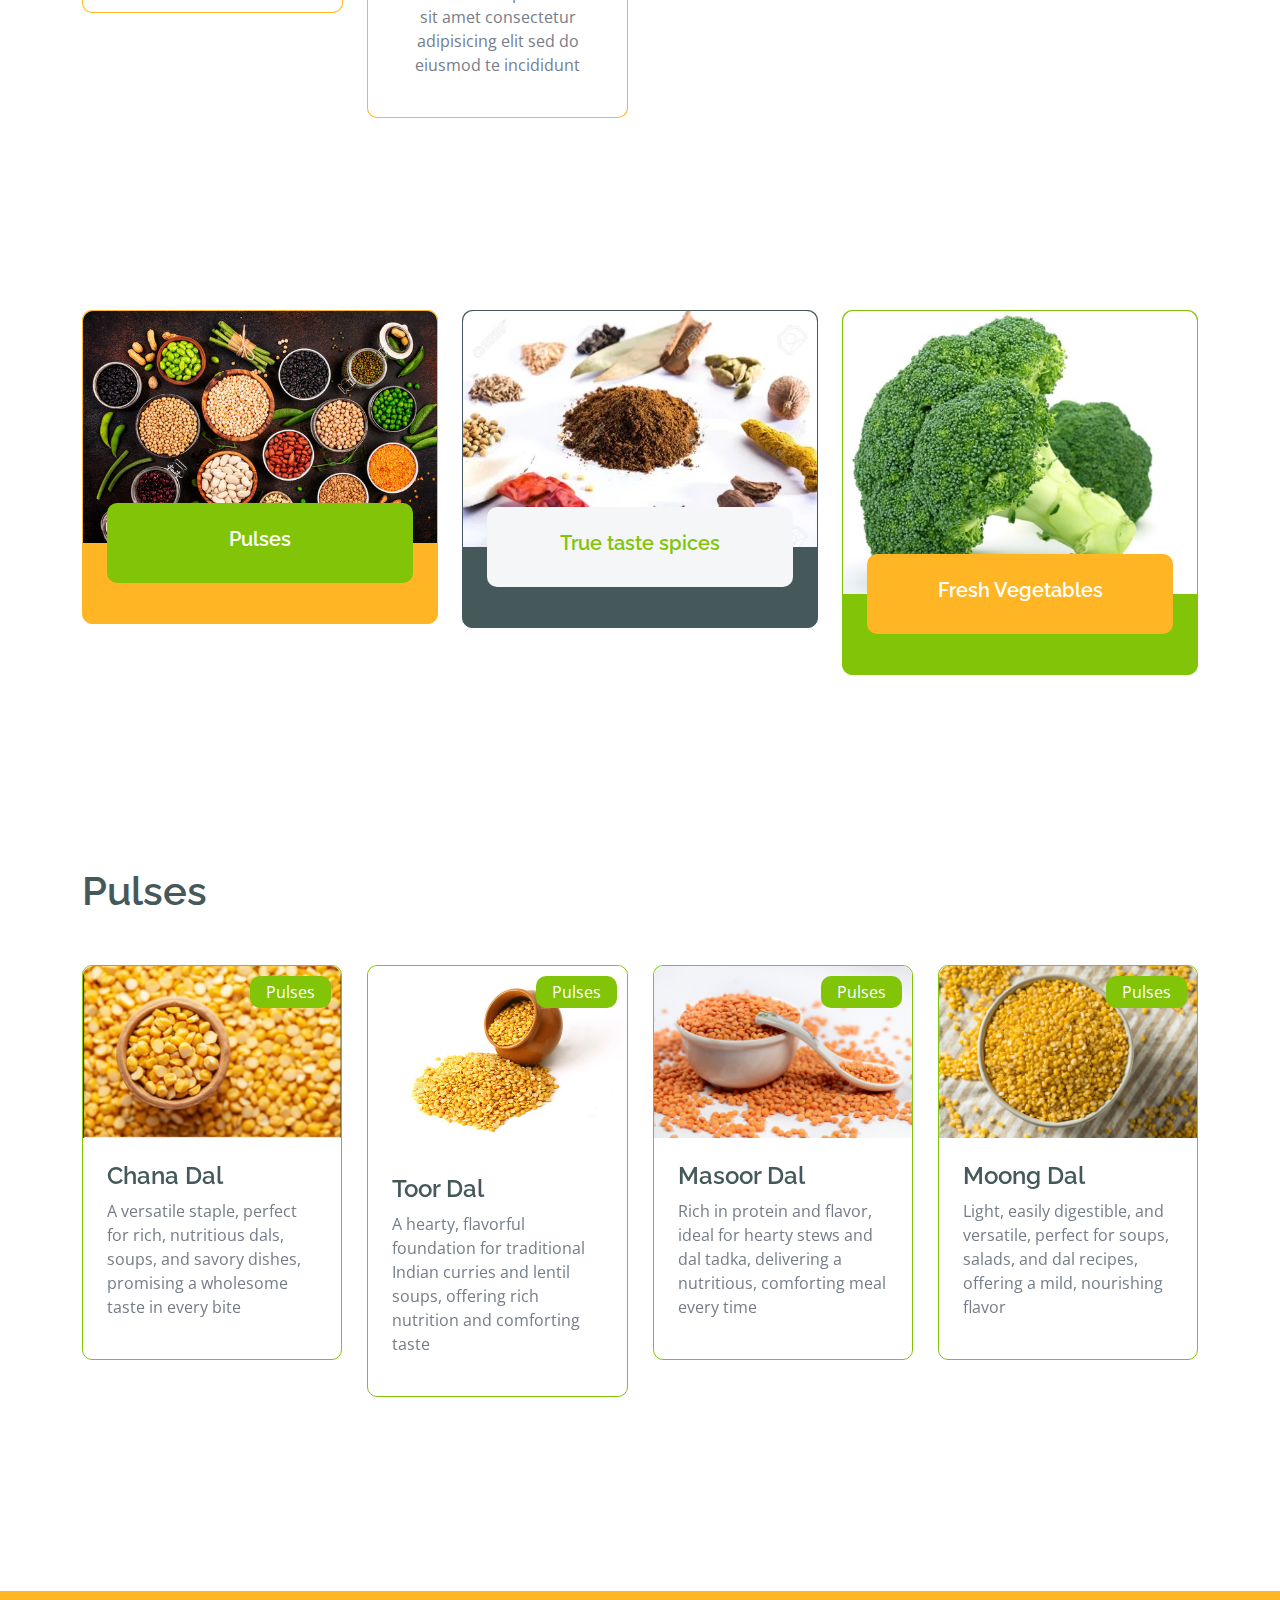
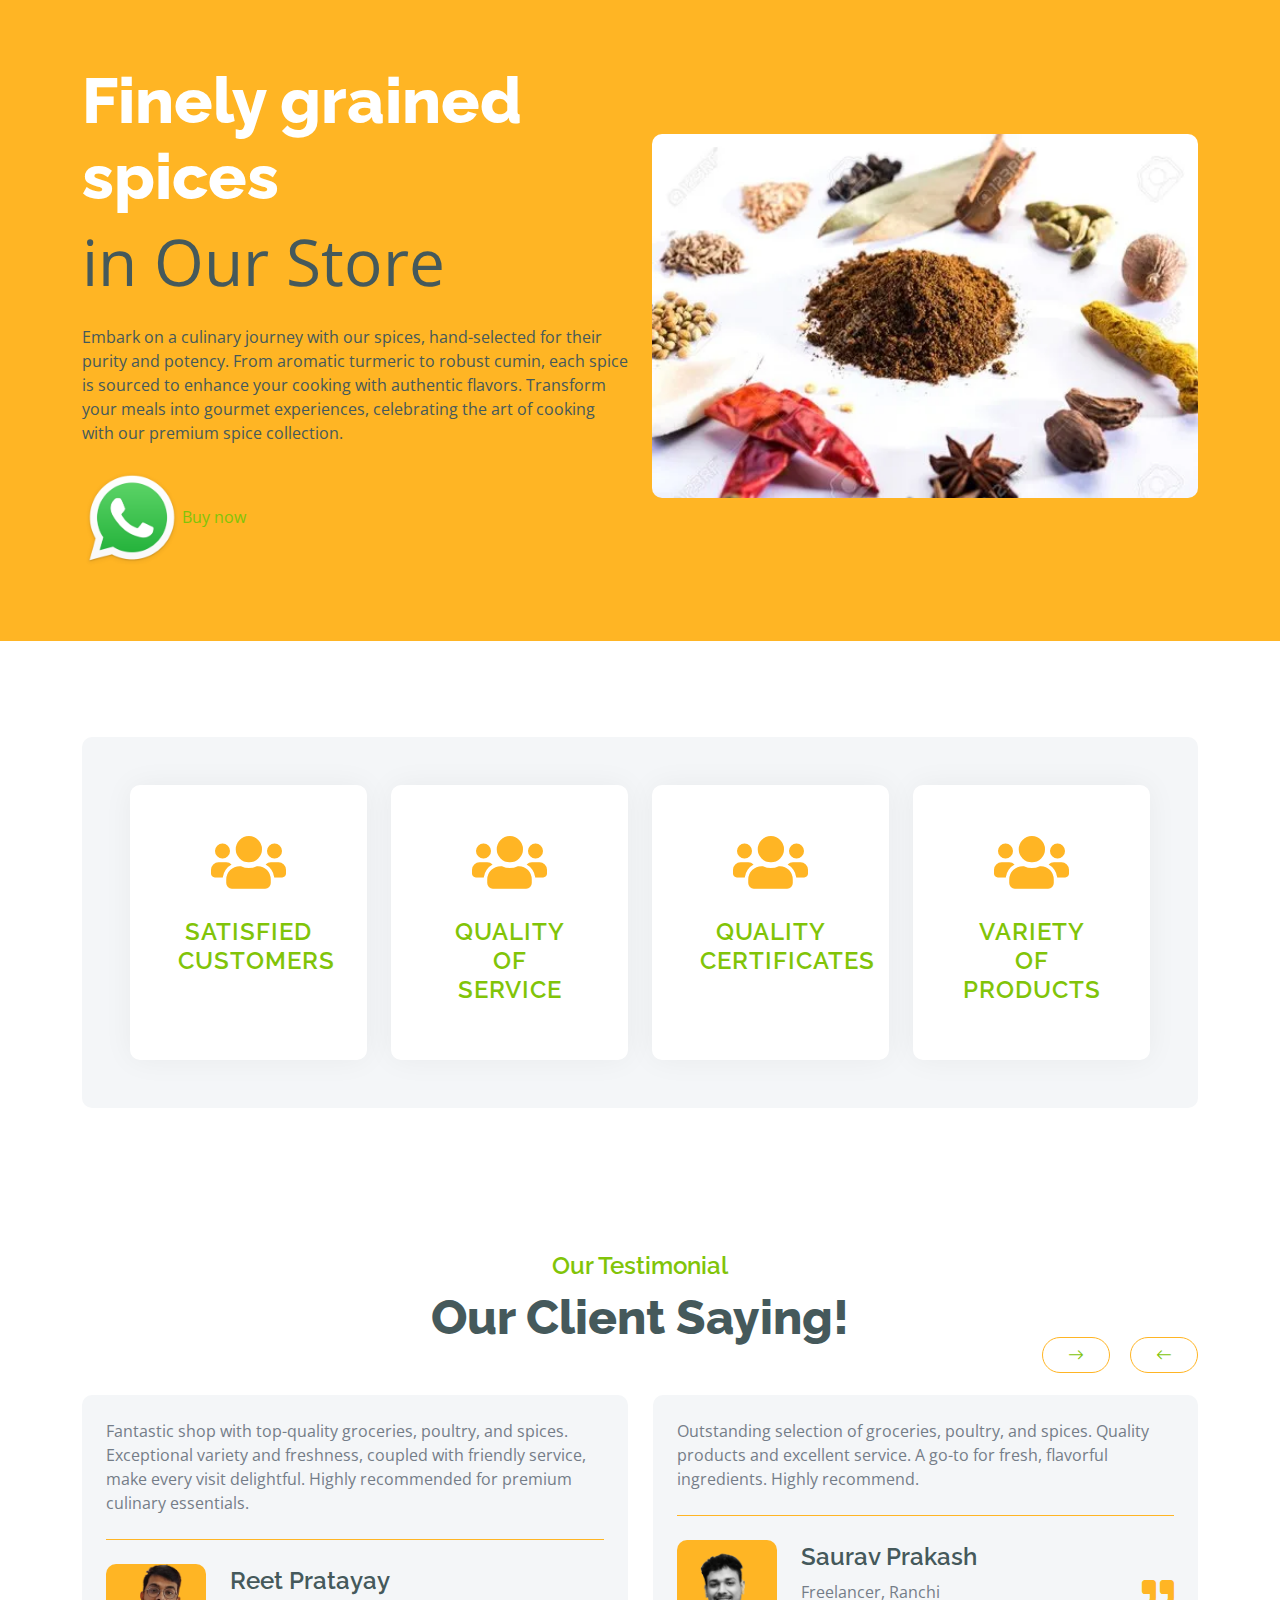
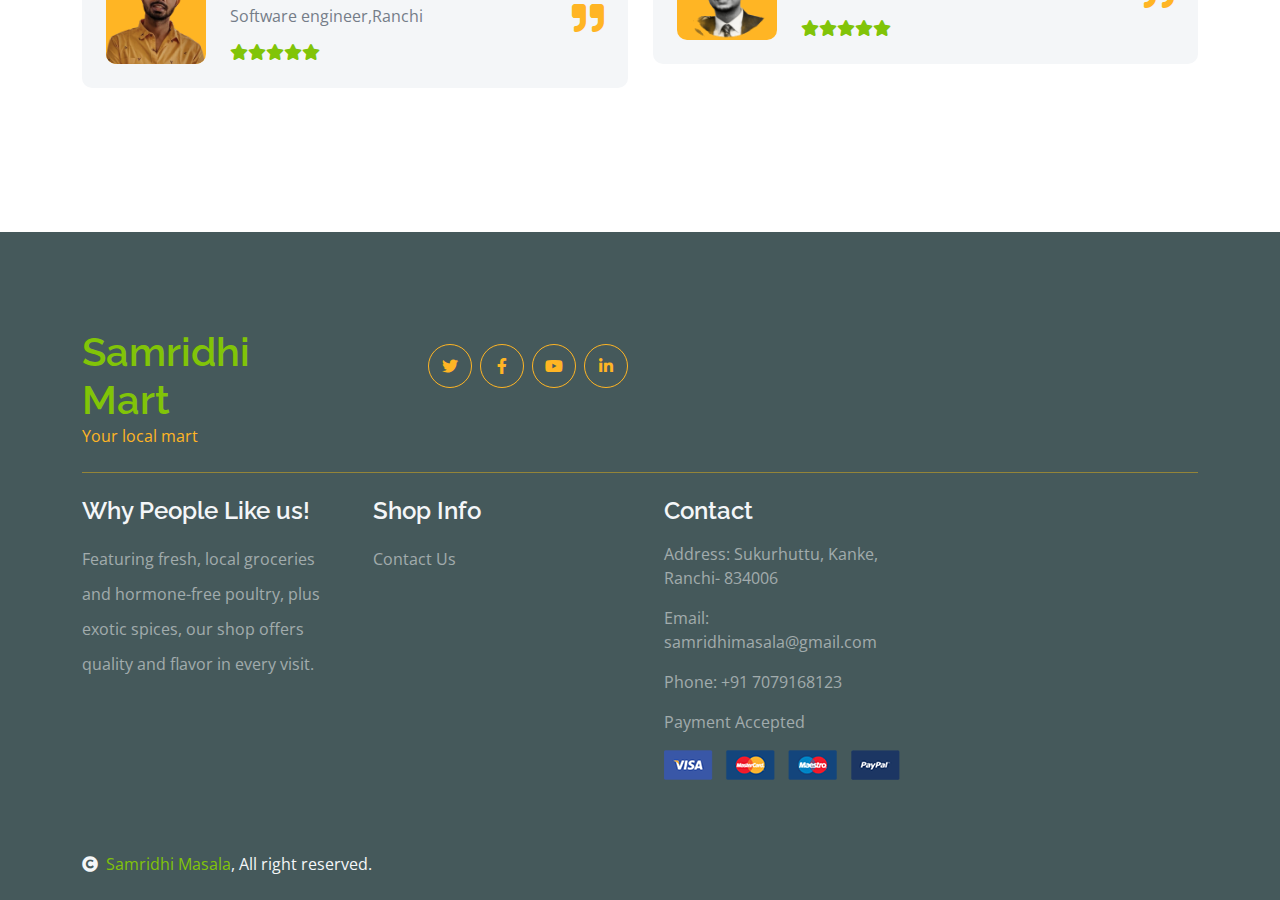
==== commit eb3be9b4: "fix: Fix phone number and fix phone number and WhatsApp links" ====
--- a/index.html
+++ b/index.html
@@ -97,7 +97,7 @@
                         <!-- <h4 class="mb-3 text-secondary">100% Organic Foods</h4> -->
                         <h1 class="mb-5 display-3 text-primary">Your Local Supermarket.</h1>
                         <div class="position-relative mx-auto">
-                            <a href="whatsapp://send?text=Hi, Send me product catalog!&phone=+917739614396"><img height="100" width="100" src="img/catalogue/whatsapp-icon.webp"/>Click to Order</a>
+                            <a href="whatsapp://send?text=Hi, Send me product catalog!&phone=+917079168123"><img height="100" width="100" src="img/catalogue/whatsapp-icon.webp"/>Click to Order</a>
                         </div>
                     </div>
                     <div class="col-md-12 col-lg-5">
@@ -762,7 +762,7 @@
                             <h1 class="display-3 text-white">Finely grained spices</h1>
                             <p class="fw-normal display-3 text-dark mb-4">in Our Store</p>
                             <p class="mb-4 text-dark">Embark on a culinary journey with our spices, hand-selected for their purity and potency. From aromatic turmeric to robust cumin, each spice is sourced to enhance your cooking with authentic flavors. Transform your meals into gourmet experiences, celebrating the art of cooking with our premium spice collection.</p>
-                            <a href="whatsapp://send?text=Hi, Send me product catalog!&phone=+917739614396"><img height="100" width="100" src="img/catalogue/whatsapp-icon.webp"/>Buy now</a>
+                            <a href="whatsapp://send?text=Hi, Send me product catalog!&phone=+917079168123"><img height="100" width="100" src="img/catalogue/whatsapp-icon.webp"/>Buy now</a>
                         </div>
                     </div>
                     <div class="col-lg-6">
@@ -1172,7 +1172,7 @@
                             <h4 class="text-light mb-3">Contact</h4>
                             <p>Address: Sukurhuttu, Kanke, Ranchi- 834006</p>
                             <p>Email: samridhimasala@gmail.com</p>
-                            <p>Phone: +91 7739614396</p>
+                            <p>Phone: +91 7079168123</p>
                             <p>Payment Accepted</p>
                             <img src="img/payment.png" class="img-fluid" alt="">
                         </div>
